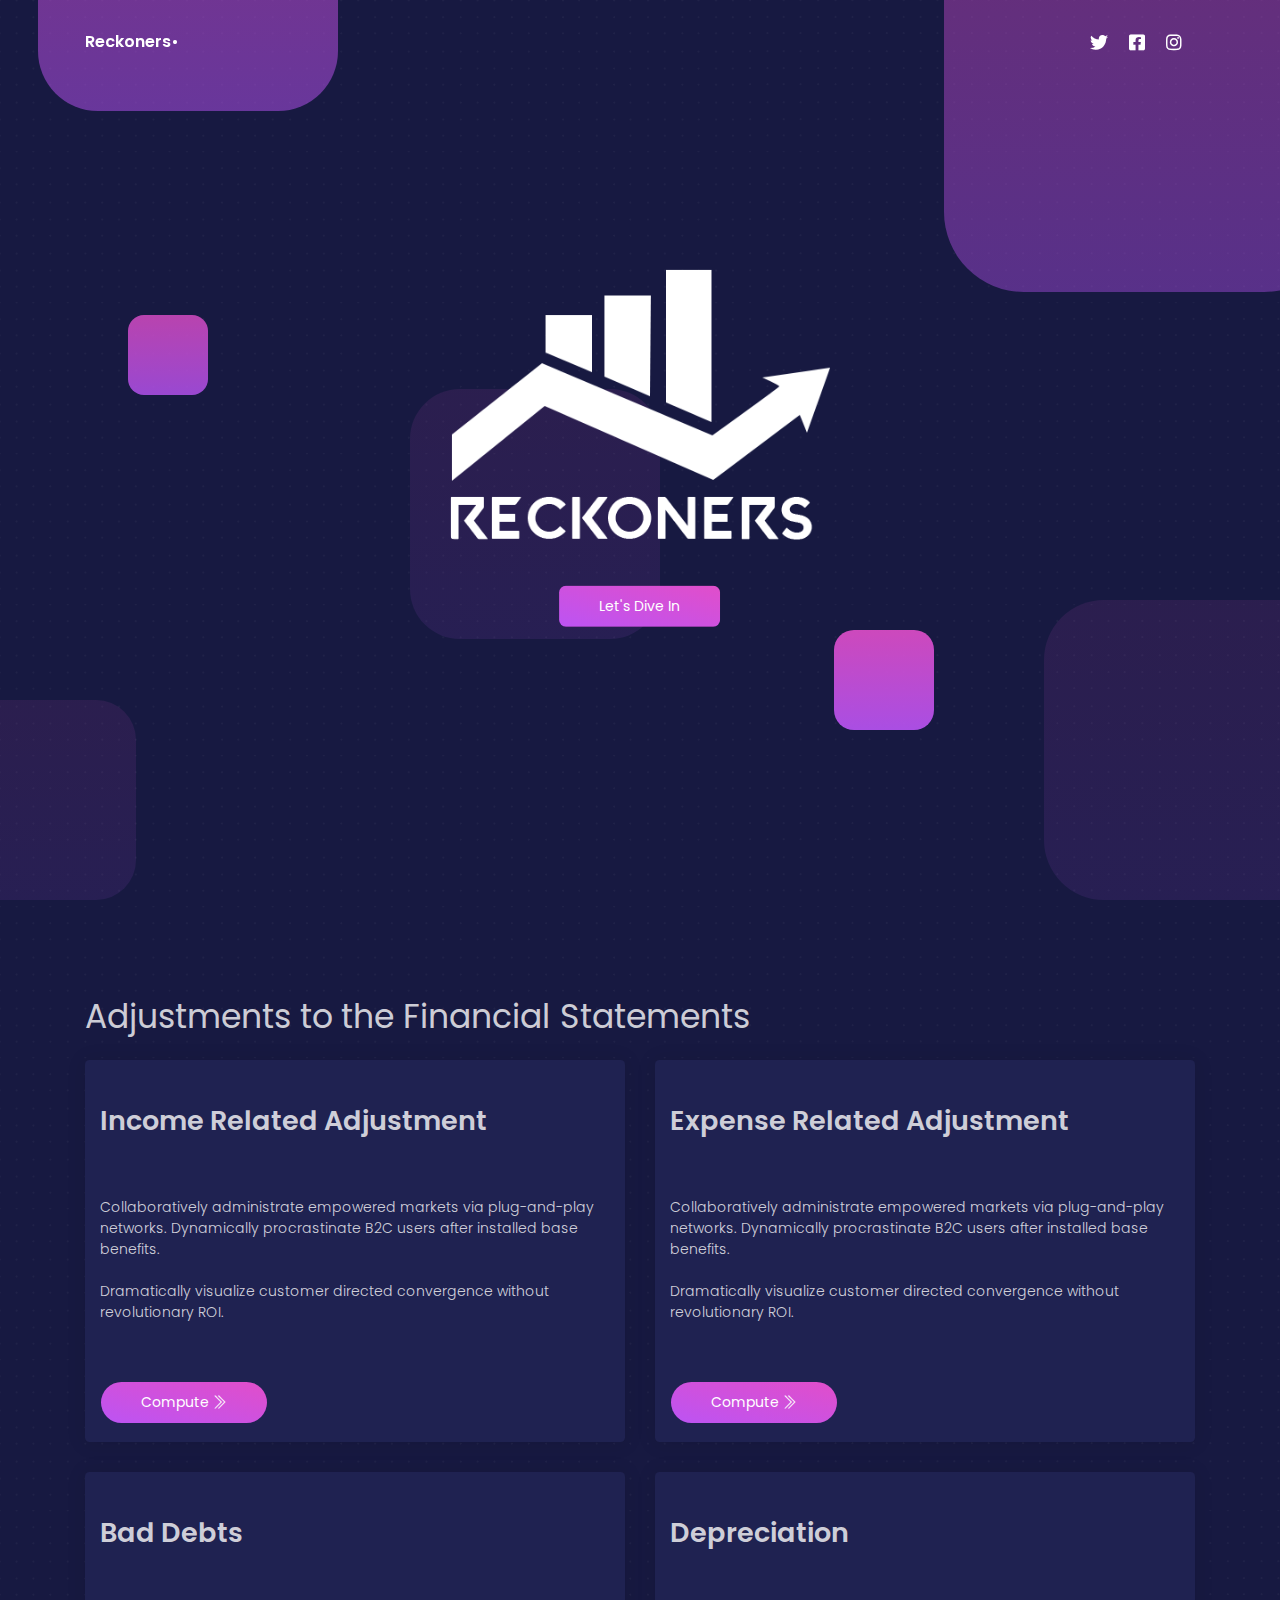
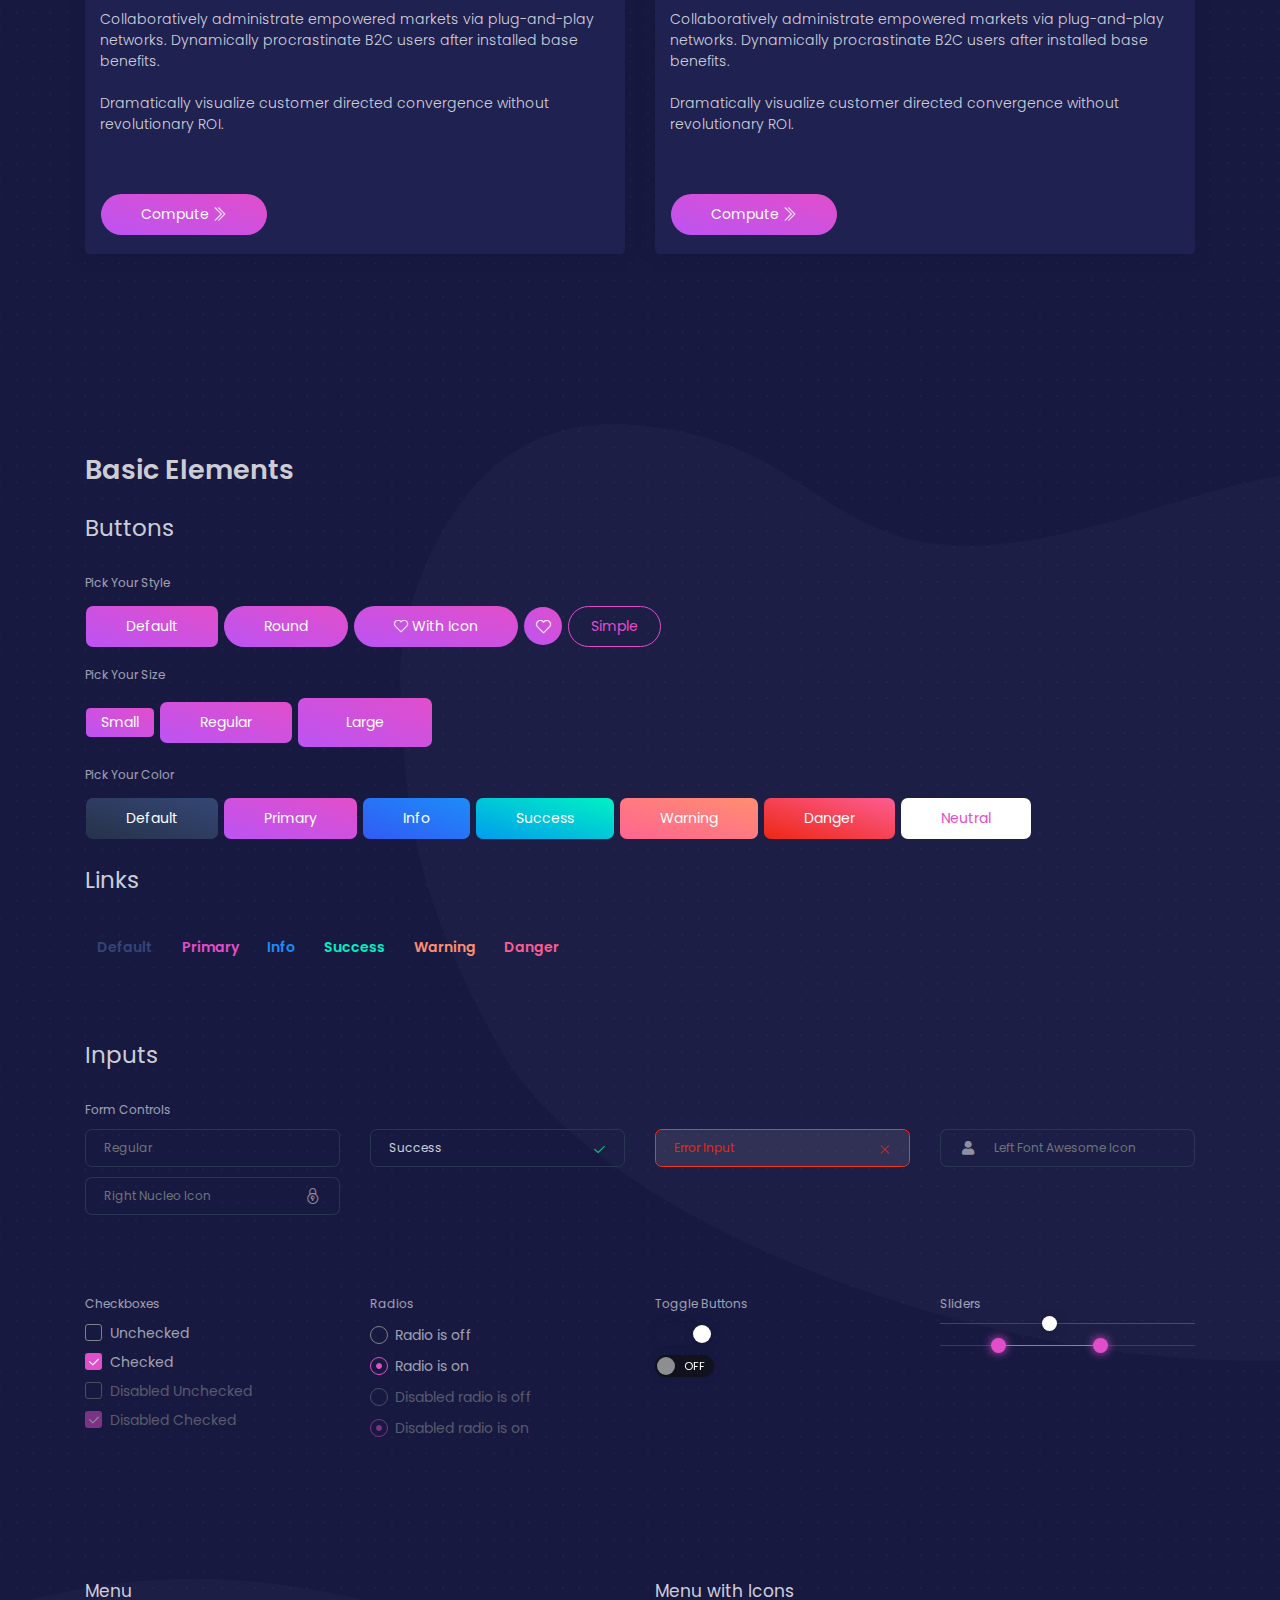
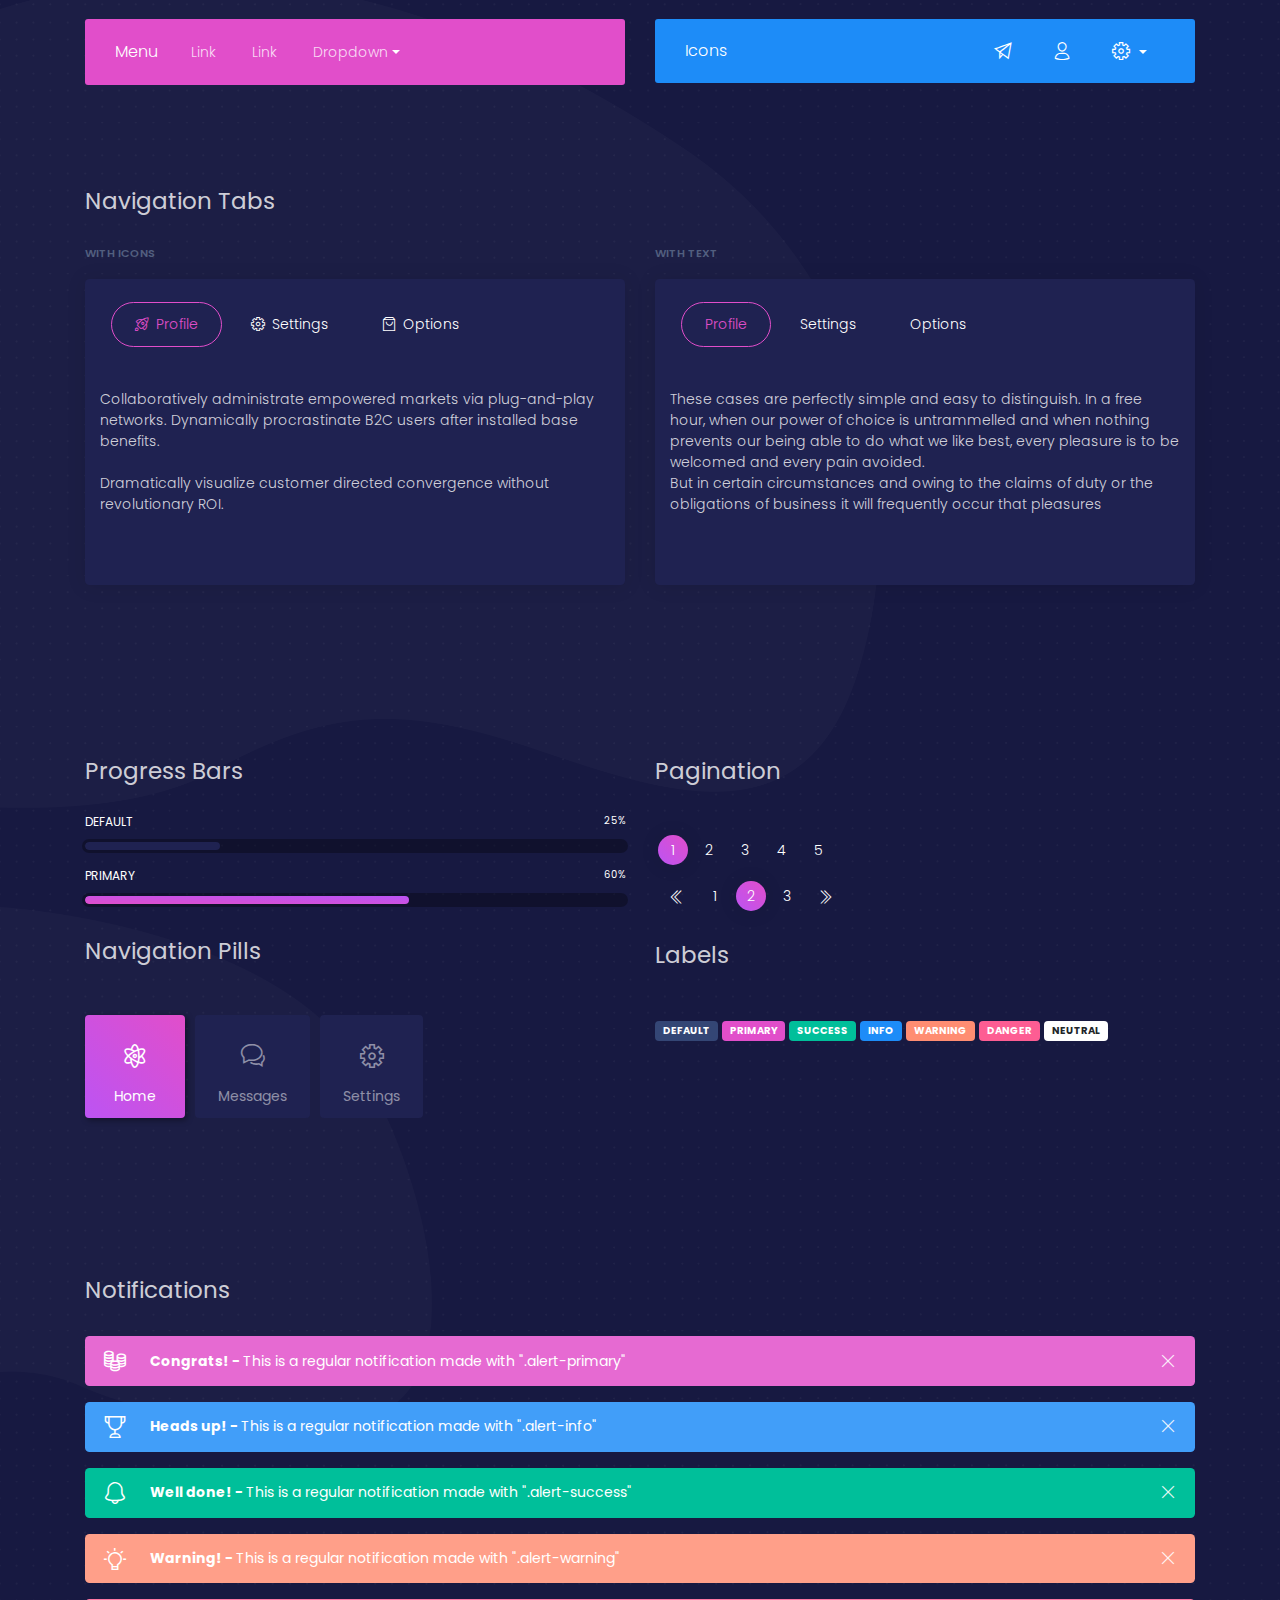
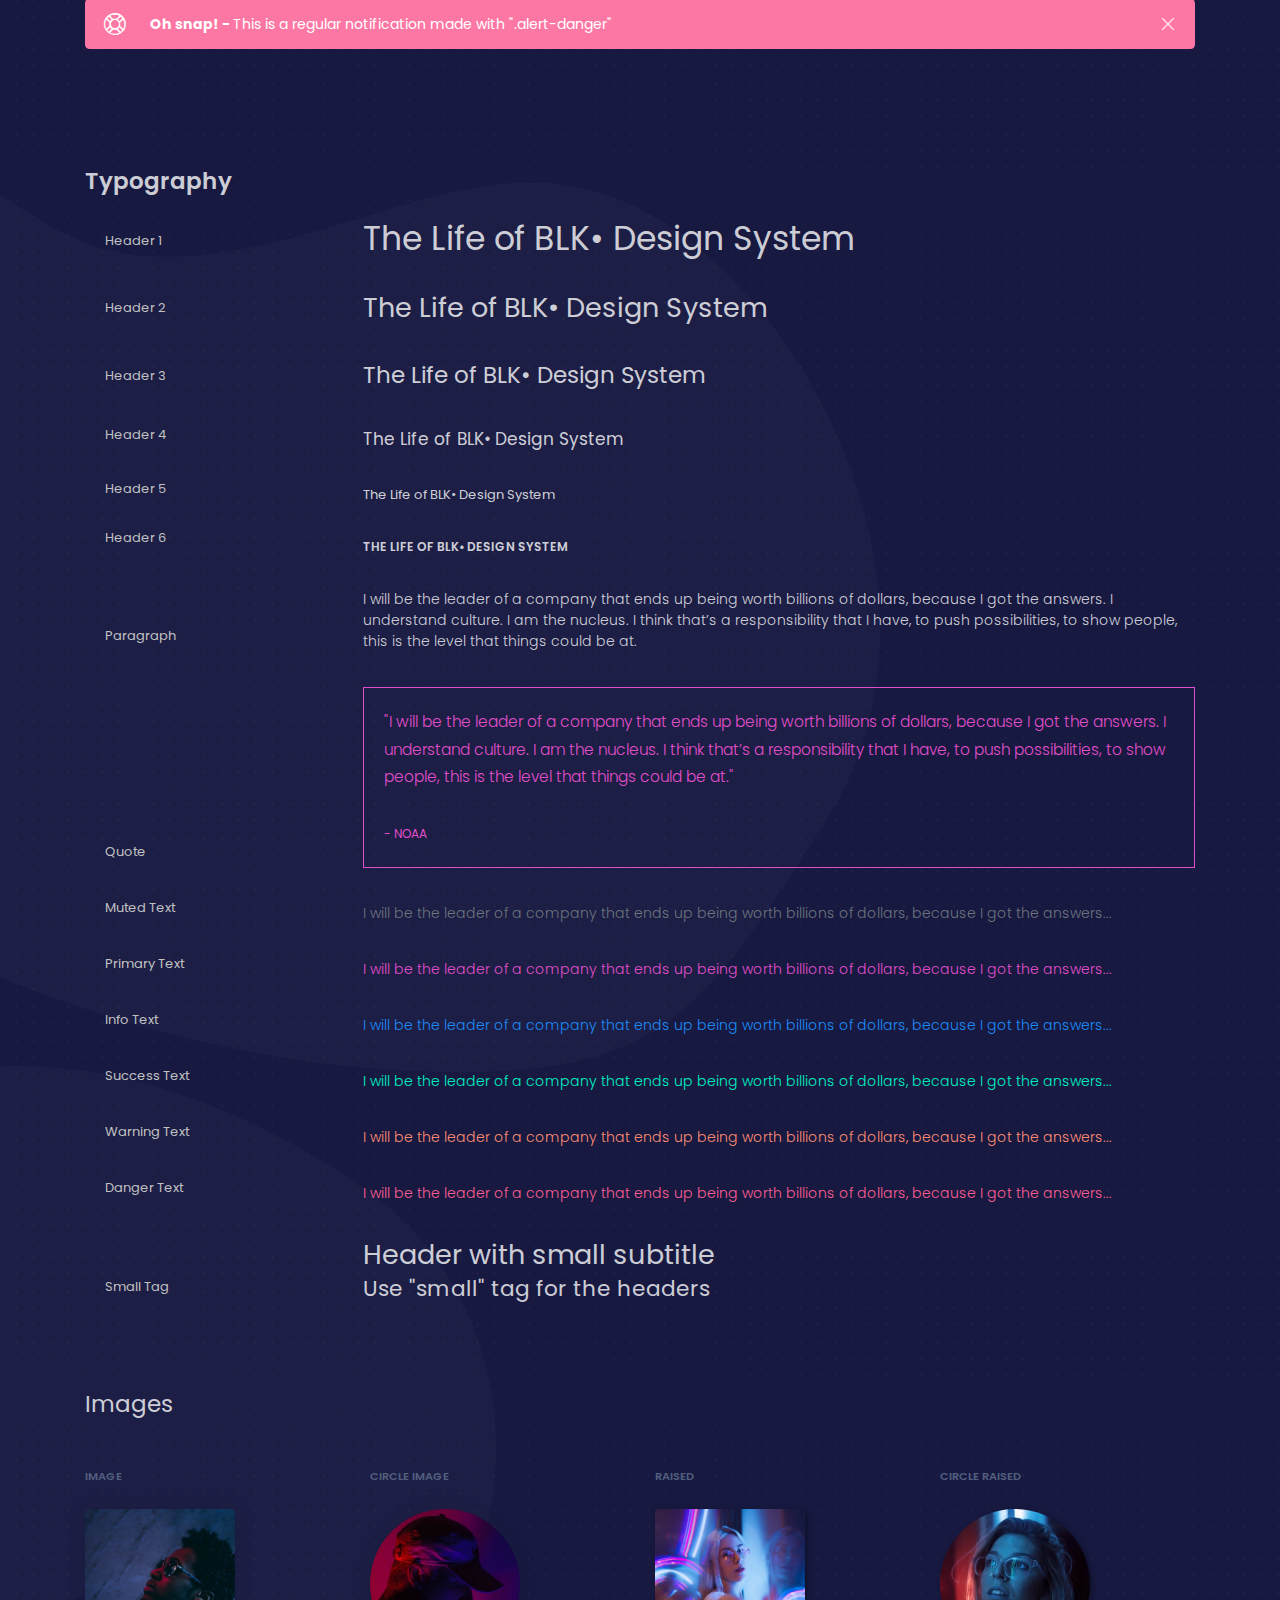
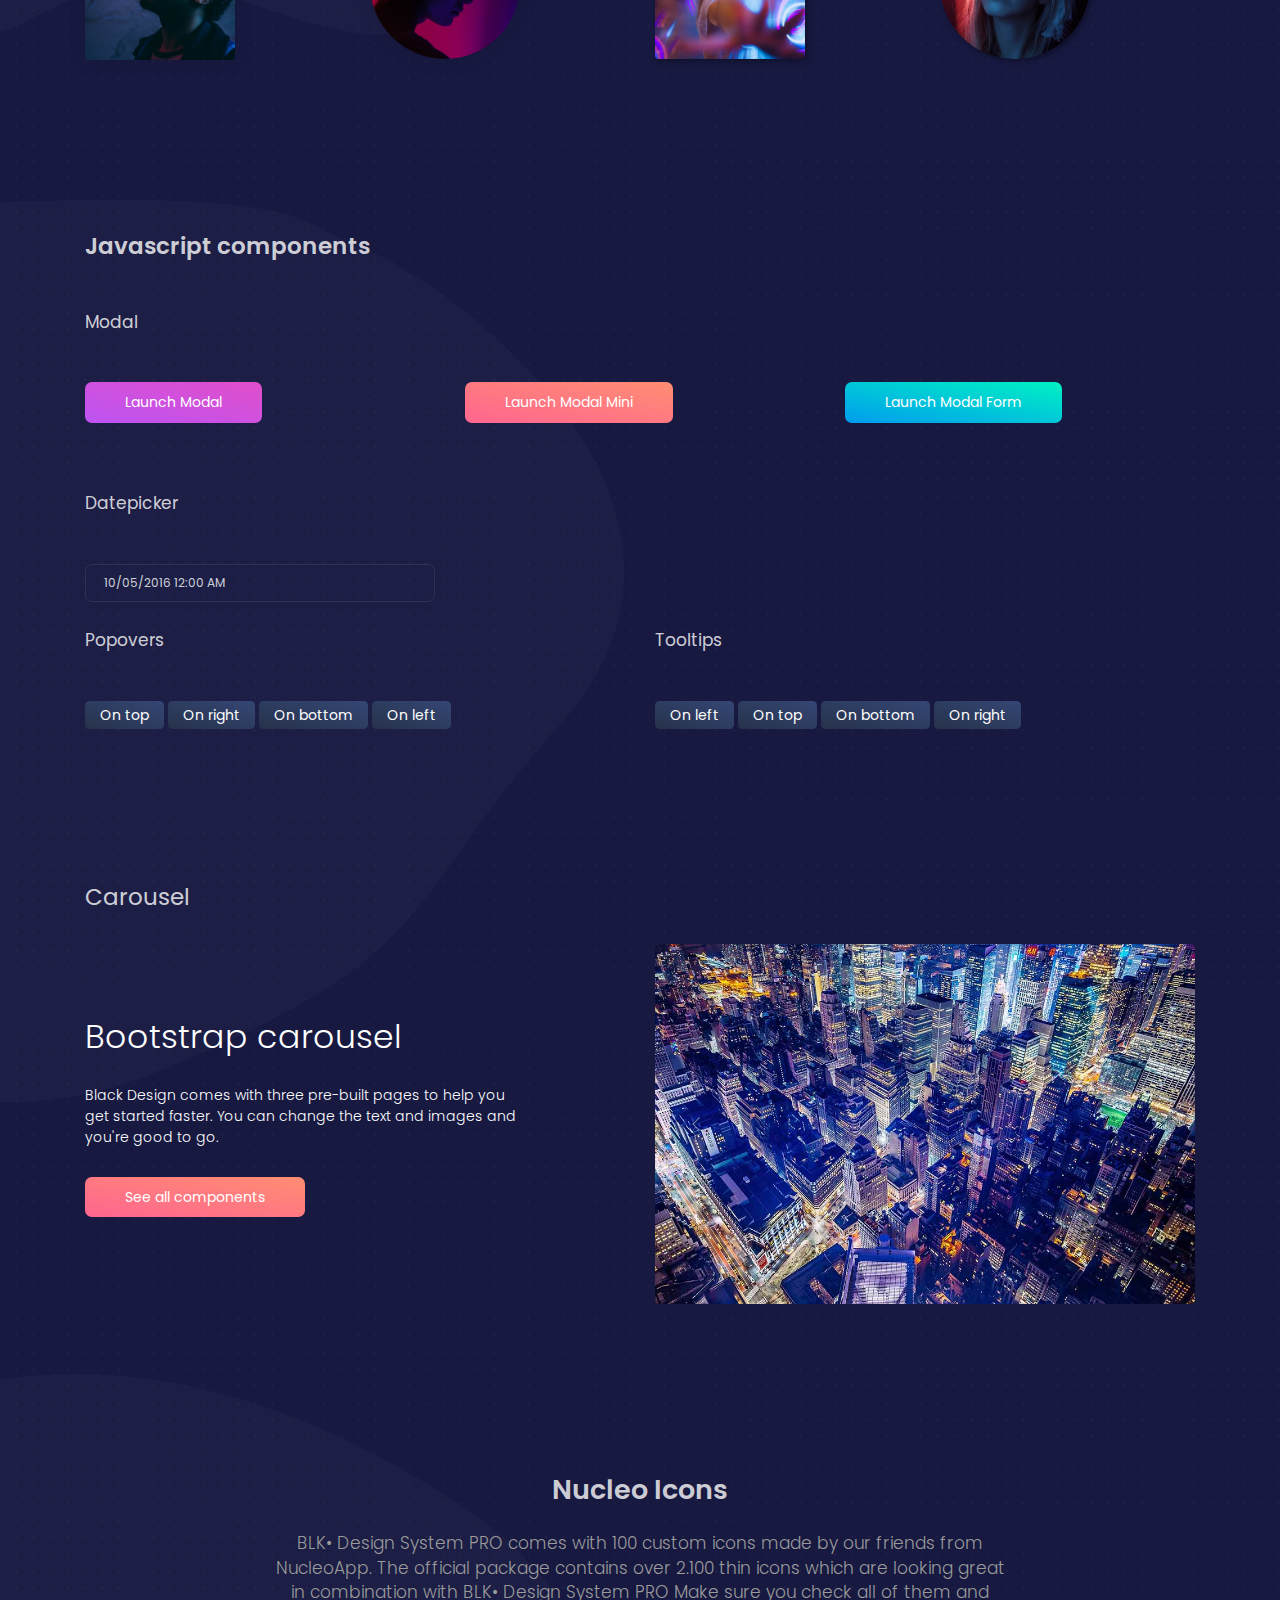
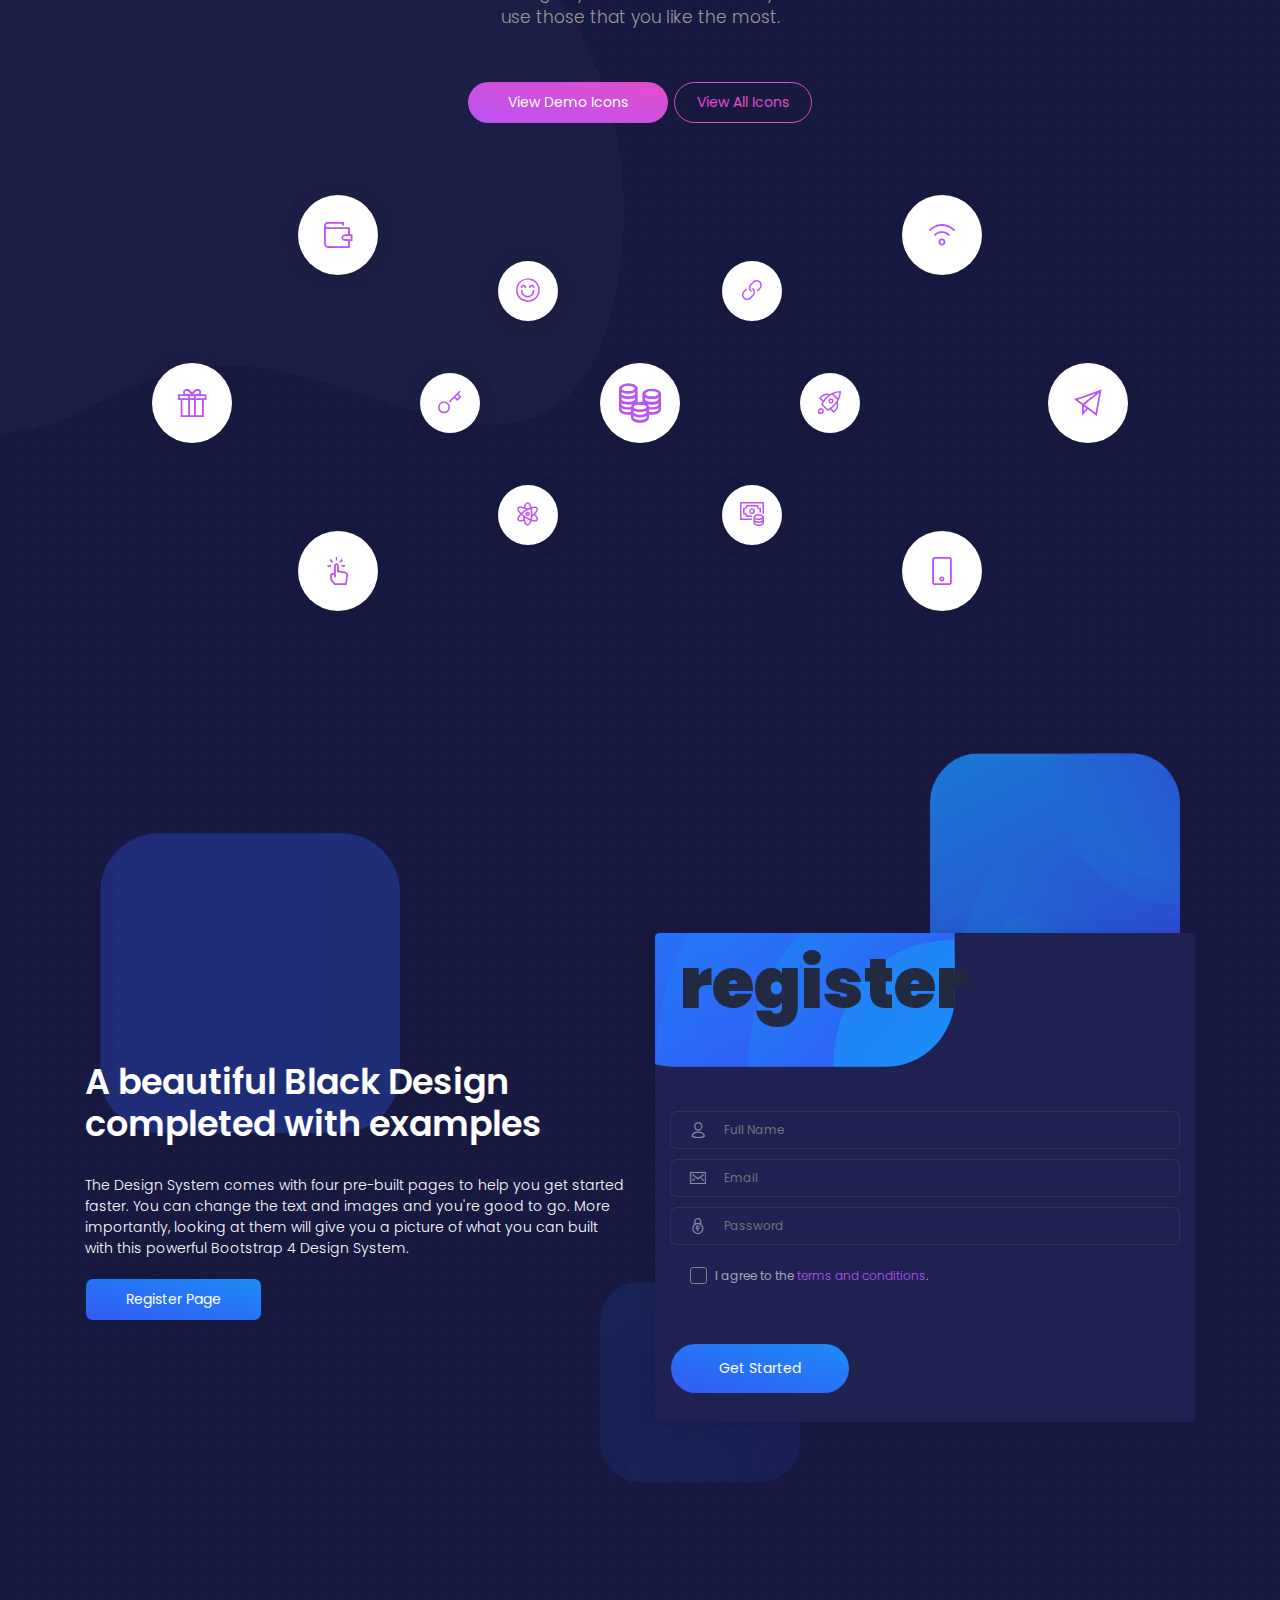
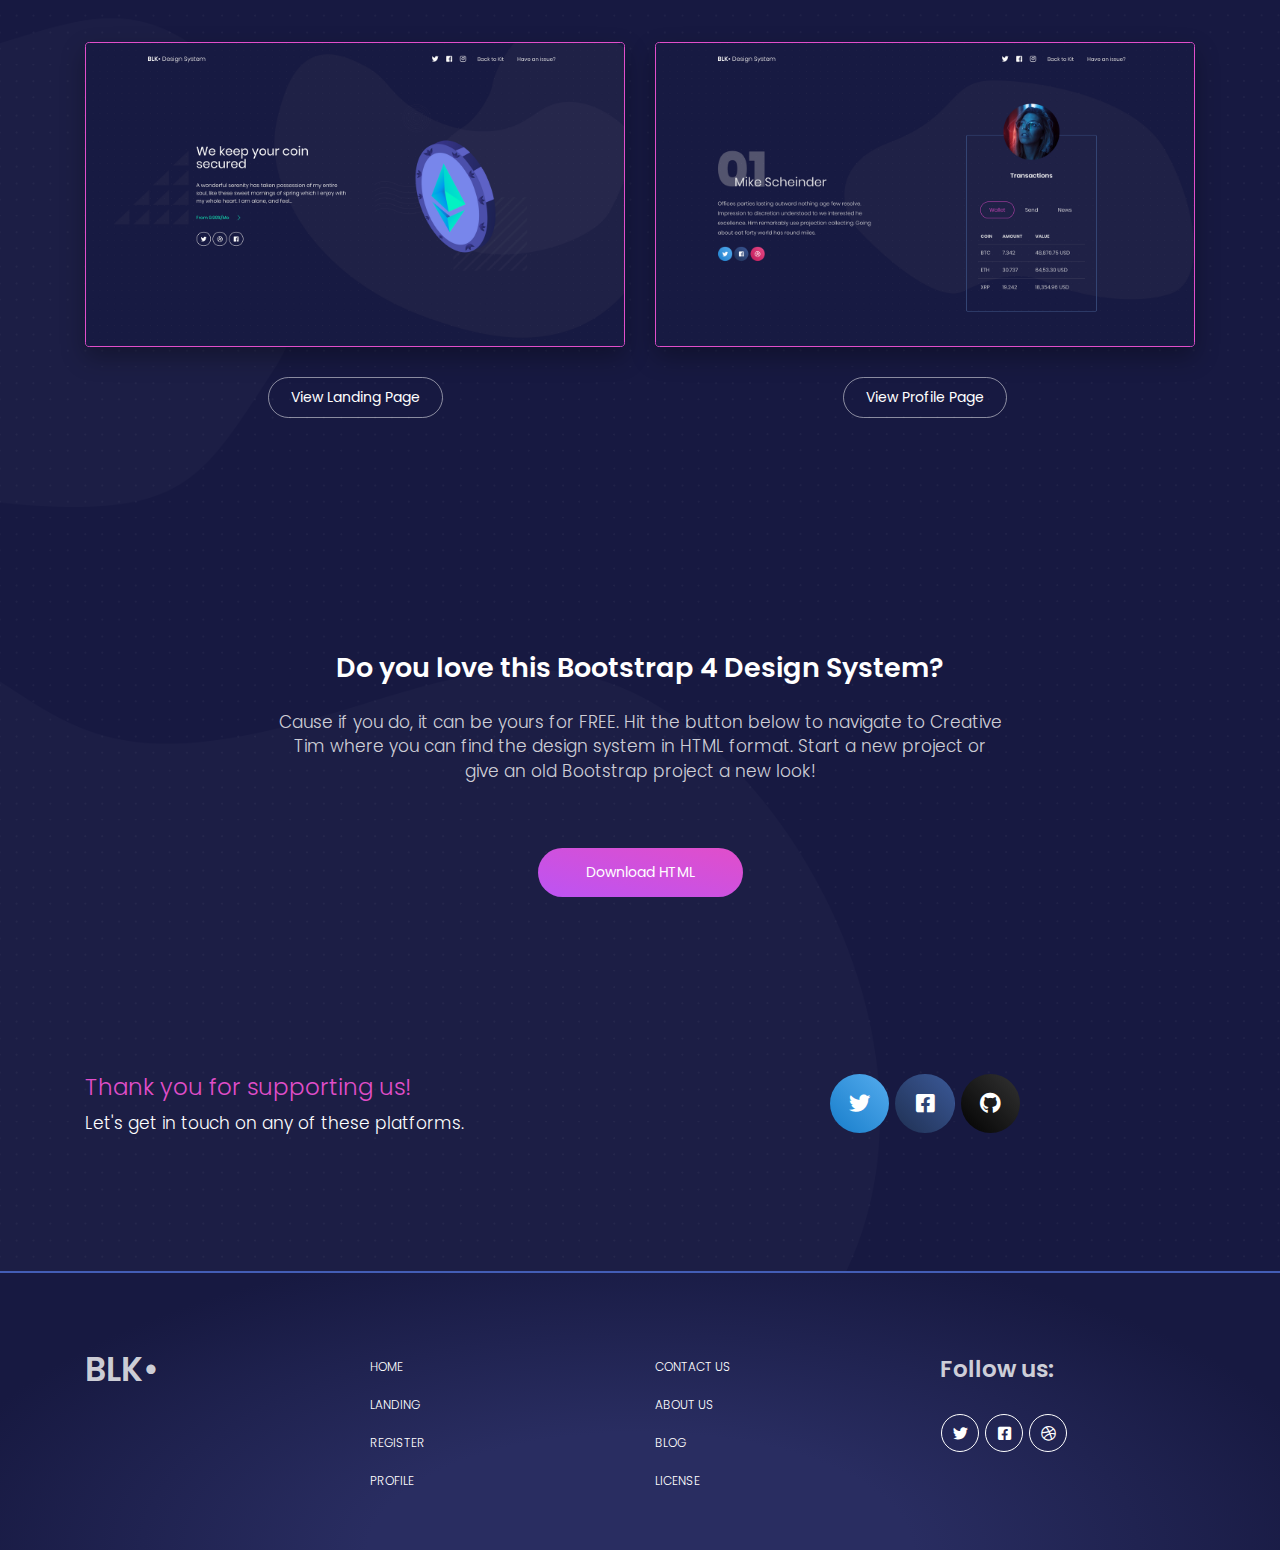
==== index.html @ 8f45a4d1 "Add files via upload" ====
<!--
=========================================================
* BLK Design System- v1.0.0
=========================================================

* Product Page: https://www.creative-tim.com/product/blk-design-system
* Copyright 2019 Creative Tim (https://www.creative-tim.com)
* Licensed under MIT

* Coded by Creative Tim

=========================================================

* The above copyright notice and this permission notice shall be included in all copies or substantial portions of the Software.
 -->

<!DOCTYPE html>
<html lang="en">

<head>
  <meta charset="utf-8" />
  <meta name="viewport" content="width=device-width, initial-scale=1, shrink-to-fit=no">
  <link rel="apple-touch-icon" sizes="76x76" href="./assets/img/apple-icon.png">
  <link rel="icon" type="image/png" href="./assets/img/favicon.png">
  <title>
    Blk• Design System by Creative Tim
  </title>
  <!--     Fonts and icons     -->
  <link href="https://fonts.googleapis.com/css?family=Poppins:200,300,400,600,700,800" rel="stylesheet" />
  <link href="https://use.fontawesome.com/releases/v5.0.6/css/all.css" rel="stylesheet">
  <!-- Nucleo Icons -->
  <link href="./assets/css/nucleo-icons.css" rel="stylesheet" />
  <!-- CSS Files -->
  <link href="./assets/css/blk-design-system.css?v=1.0.0" rel="stylesheet" />
  <!-- CSS Just for demo purpose, don't include it in your project -->
  <link href="./assets/demo/demo.css" rel="stylesheet" />
</head>

<body class="index-page">
  <!-- Navbar -->
  <nav class="navbar navbar-expand-lg fixed-top navbar-transparent " color-on-scroll="100">
    <div class="container">
      <div class="navbar-translate">
        <a class="navbar-brand" href="https://demos.creative-tim.com/blk-design-system/index.html" rel="tooltip" title="Designed and Coded by Creative Tim" data-placement="bottom" target="_blank">
          <span>Reckoners•</span>
        </a>
        <button class="navbar-toggler navbar-toggler" type="button" data-toggle="collapse" data-target="#navigation" aria-controls="navigation-index" aria-expanded="false" aria-label="Toggle navigation">
          <span class="navbar-toggler-bar bar1"></span>
          <span class="navbar-toggler-bar bar2"></span>
          <span class="navbar-toggler-bar bar3"></span>
        </button>
      </div>
      <div class="collapse navbar-collapse justify-content-end" id="navigation">
        <div class="navbar-collapse-header">
          <div class="row">
            <div class="col-6 collapse-brand">
              <a>
                BLK•
              </a>
            </div>
            <div class="col-6 collapse-close text-right">
              <button type="button" class="navbar-toggler" data-toggle="collapse" data-target="#navigation" aria-controls="navigation-index" aria-expanded="false" aria-label="Toggle navigation">
                <i class="tim-icons icon-simple-remove"></i>
              </button>
            </div>
          </div>
        </div>
        <ul class="navbar-nav">
          <li class="nav-item p-0">
            <a class="nav-link" rel="tooltip" title="Follow us on Twitter" data-placement="bottom" href="https://twitter.com/CreativeTim" target="_blank">
              <i class="fab fa-twitter"></i>
              <p class="d-lg-none d-xl-none">Twitter</p>
            </a>
          </li>
          <li class="nav-item p-0">
            <a class="nav-link" rel="tooltip" title="Like us on Facebook" data-placement="bottom" href="https://www.facebook.com/CreativeTim" target="_blank">
              <i class="fab fa-facebook-square"></i>
              <p class="d-lg-none d-xl-none">Facebook</p>
            </a>
          </li>
          <li class="nav-item p-0">
            <a class="nav-link" rel="tooltip" title="Follow us on Instagram" data-placement="bottom" href="https://www.instagram.com/CreativeTimOfficial" target="_blank">
              <i class="fab fa-instagram"></i>
              <p class="d-lg-none d-xl-none">Instagram</p>
            </a>
          </li>
        </ul>
      </div>
    </div>
  </nav>
  <!-- End Navbar -->
  <div class="wrapper">
    <div class="page-header header-filter">
      <div class="squares square1"></div>
      <div class="squares square2"></div>
      <div class="squares square3"></div>
      <div class="squares square4"></div>
      <div class="squares square5"></div>
      <div class="squares square6"></div>
      <div class="squares square7"></div>
      <div class="container">
        <div class="content-center brand">
          <img src="assets/reckorners.png" width="75%" >
          <br><br><br>
          <!-- <h1 class="h1-seo">Reckoners</h1> -->
          <!-- <h3>The best free,open source online accounting software</h3> -->         
            <button class="btn btn-primary">Let's Dive In</button>
        </div>
      </div>
    </div>
    <div class="main">
      <div class="section section-tabs">
        <div class="container">
          <div class="title">
            <h1 class="mb-3">Adjustments to the Financial Statements</h1>
          </div>
          <div class="row">
            <div class="col-md-10 ml-auto col-xl-6 mr-auto">
              <!-- Nav tabs -->

              <div class="card">
                <div class="card-header">
                  <h2 class="title">Income Related Adjustment</h2>
                </div>
                <div class="card-body">
                  <!-- Tab panes -->
                  <div class="tab-content tab-space">
                    <div class="tab-pane active" id="link1">
                      <p>Collaboratively administrate empowered markets via plug-and-play networks. Dynamically procrastinate B2C users after installed base benefits.
                        <br />
                        <br/> Dramatically visualize customer directed convergence without revolutionary ROI.</p>
                    </div>
                    <div class="tab-pane" id="link2">
                      <p>Completely synergize resource taxing relationships via premier niche markets. Professionally cultivate one-to-one customer service with robust ideas.
                        <br />
                        <br/>Dynamically innovate resource-leveling customer service for state of the art customer service.</p>
                    </div>
                    <div class="tab-pane" id="link3">
                      <p>Efficiently unleash cross-media information without cross-media value. Quickly maximize timely deliverables for real-time schemas.
                        <br />
                        <br/> Dramatically maintain clicks-and-mortar solutions without functional solutions.</p>
                    </div>
                  </div>
                  <a href="Income Related Adjustment form.html">
                  <button class="btn btn-primary btn-round" type="button">
                   Compute
                    <i class="tim-icons icon-double-right"></i> 
                  </button>
                </a>
                </div>
              </div>
            </div>
            <div class="col-md-10 ml-auto col-xl-6 mr-auto">
              <!-- Nav tabs -->
              <div class="card">
                <div class="card-header">
                  <h2 class="title">Expense Related Adjustment</h2>
                </div>
                <div class="card-body">
                  <!-- Tab panes -->
                  <div class="tab-content tab-space">
                    <div class="tab-pane active" id="link1">
                      <p>Collaboratively administrate empowered markets via plug-and-play networks. Dynamically procrastinate B2C users after installed base benefits.
                        <br />
                        <br/> Dramatically visualize customer directed convergence without revolutionary ROI.</p>
                    </div>
                    <div class="tab-pane" id="link2">
                      <p>Completely synergize resource taxing relationships via premier niche markets. Professionally cultivate one-to-one customer service with robust ideas.
                        <br />
                        <br/>Dynamically innovate resource-leveling customer service for state of the art customer service.</p>
                    </div>
                    <div class="tab-pane" id="link3">
                      <p>Efficiently unleash cross-media information without cross-media value. Quickly maximize timely deliverables for real-time schemas.
                        <br />
                        <br/> Dramatically maintain clicks-and-mortar solutions without functional solutions.</p>
                    </div>
                  </div>
                  <a href="Expense Related Adjustment form.html">
                  <button class="btn btn-primary btn-round" type="button">
                    Compute
                     <i class="tim-icons icon-double-right"></i> 
                   </button>
                  </a>
                </div>
              </div>
            </div>
            <div class="col-md-10 ml-auto col-xl-6 mr-auto">
              <!-- Nav tabs -->
              <div class="card">
                <div class="card-header">
                  <h2 class="title">Bad Debts</h2>
                </div>
                <div class="card-body">
                  <!-- Tab panes -->
                  <div class="tab-content tab-space">
                    <div class="tab-pane active" id="link1">
                      <p>Collaboratively administrate empowered markets via plug-and-play networks. Dynamically procrastinate B2C users after installed base benefits.
                        <br />
                        <br/> Dramatically visualize customer directed convergence without revolutionary ROI.</p>
                    </div>
                    <div class="tab-pane" id="link2">
                      <p>Completely synergize resource taxing relationships via premier niche markets. Professionally cultivate one-to-one customer service with robust ideas.
                        <br />
                        <br/>Dynamically innovate resource-leveling customer service for state of the art customer service.</p>
                    </div>
                    <div class="tab-pane" id="link3">
                      <p>Efficiently unleash cross-media information without cross-media value. Quickly maximize timely deliverables for real-time schemas.
                        <br />
                        <br/> Dramatically maintain clicks-and-mortar solutions without functional solutions.</p>
                    </div>
                  </div>
                  <a href="Bad Debts form.html">
                  <button class="btn btn-primary btn-round" type="button">
                    Compute
                     <i class="tim-icons icon-double-right"></i> 
                   </button>
                  </a>
                </div>
              </div>
            </div>
            <div class="col-md-10 ml-auto col-xl-6 mr-auto">
              <!-- Nav tabs -->
              <div class="card">
                <div class="card-header">
                  <h2 class="title">Depreciation</h2>
                </div>
                <div class="card-body">
                  <!-- Tab panes -->
                  <div class="tab-content tab-space">
                    <div class="tab-pane active" id="link1">
                      <p>Collaboratively administrate empowered markets via plug-and-play networks. Dynamically procrastinate B2C users after installed base benefits.
                        <br />
                        <br/> Dramatically visualize customer directed convergence without revolutionary ROI.</p>
                    </div>
                    <div class="tab-pane" id="link2">
                      <p>Completely synergize resource taxing relationships via premier niche markets. Professionally cultivate one-to-one customer service with robust ideas.
                        <br />
                        <br/>Dynamically innovate resource-leveling customer service for state of the art customer service.</p>
                    </div>
                    <div class="tab-pane" id="link3">
                      <p>Efficiently unleash cross-media information without cross-media value. Quickly maximize timely deliverables for real-time schemas.
                        <br />
                        <br/> Dramatically maintain clicks-and-mortar solutions without functional solutions.</p>
                    </div>
                  </div>
                  <a href="Depreciation form.html">
                  <button class="btn btn-primary btn-round" type="button">
                    Compute
                     <i class="tim-icons icon-double-right"></i> 
                   </button>
                  </a>
                </div>
              </div>
            </div>
          </div>
        </div>
      </div>












      <div class="section section-basic" id="basic-elements">
        <img src="assets/img/path1.png" class="path">
        <div class="container">
          <h2 class="title">Basic Elements</h2>
          <h3>Buttons</h3>
          <p class="category">Pick your style</p>
          <div class="row">
            <div class="col-md-10">
              <button class="btn btn-primary" type="button">Default</button>
              <button class="btn btn-primary btn-round" type="button">Round</button>
              <button class="btn btn-primary btn-round" type="button">
                <i class="tim-icons icon-heart-2"></i> With Icon
              </button>
              <button class="btn btn-primary btn-icon btn-round" type="button">
                <i class="tim-icons icon-heart-2"></i>
              </button>
              <button class="btn btn-primary btn-simple btn-round" type="button">Simple</button>
            </div>
          </div>
          <p class="category">Pick your size</p>
          <div class="row">
            <div class="col-md-10">
              <button class="btn btn-primary btn-sm">Small</button>
              <button class="btn btn-primary">Regular</button>
              <button class="btn btn-primary btn-lg">Large</button>
            </div>
          </div>
          <p class="category">Pick your color</p>
          <div class="row">
            <div class="col-md-12">
              <button class="btn">Default</button>
              <button class="btn btn-primary">Primary</button>
              <button class="btn btn-info">Info</button>
              <button class="btn btn-success">Success</button>
              <button class="btn btn-warning">Warning</button>
              <button class="btn btn-danger">Danger</button>
              <button class="btn btn-neutral">Neutral</button>
            </div>
          </div>
          <br/>
          <h3>Links</h3>
          <div class="row">
            <div class="col-md-8">
              <button class="btn btn-link">Default</button>
              <button class="btn btn-link btn-primary ">Primary</button>
              <button class="btn btn-link btn-info">Info</button>
              <button class="btn btn-link btn-success">Success</button>
              <button class="btn btn-link btn-warning">Warning</button>
              <button class="btn btn-link btn-danger">Danger</button>
            </div>
          </div>
          <div class="space-70"></div>
          <div id="inputs">
            <h3>Inputs</h3>
            <p class="category">Form Controls</p>
            <div class="row">
              <div class="col-sm-6 col-lg-3">
                <div class="form-group">
                  <input type="text" value="" placeholder="Regular" class="form-control" />
                </div>
              </div>
              <div class="col-sm-6 col-lg-3">
                <div class="form-group has-success">
                  <input type="text" value="Success" class="form-control form-control-success" />
                </div>
              </div>
              <div class="col-sm-6 col-lg-3">
                <div class="form-group has-danger">
                  <input type="email" value="Error Input" class="form-control form-control-danger" />
                </div>
              </div>
              <div class="col-sm-6 col-lg-3">
                <div class="input-group">
                  <div class="input-group-prepend">
                    <span class="input-group-text"><i class="fa fa-user"></i></span>
                  </div>
                  <input type="text" class="form-control" placeholder="Left Font Awesome Icon">
                </div>
              </div>
              <div class="col-sm-6 col-lg-3">
                <div class="input-group">
                  <input type="text" class="form-control" placeholder="Right Nucleo Icon">
                  <div class="input-group-append">
                    <span class="input-group-text"><i class="tim-icons icon-lock-circle"></i></span>
                  </div>
                </div>
              </div>
            </div>
          </div>
          <div class="space-70"></div>
          <div class="row" id="checkRadios">
            <div class="col-sm-6 col-lg-3">
              <p class="category">Checkboxes</p>
              <div class="form-check">
                <label class="form-check-label">
                  <input class="form-check-input" type="checkbox">
                  <span class="form-check-sign"></span>
                  Unchecked
                </label>
              </div>
              <div class="form-check">
                <label class="form-check-label">
                  <input class="form-check-input" type="checkbox" checked>
                  <span class="form-check-sign"></span>
                  Checked
                </label>
              </div>
              <div class="form-check disabled">
                <label class="form-check-label">
                  <input class="form-check-input" type="checkbox" disabled>
                  <span class="form-check-sign"></span>
                  Disabled Unchecked
                </label>
              </div>
              <div class="form-check disabled">
                <label class="form-check-label">
                  <input class="form-check-input" type="checkbox" checked disabled>
                  <span class="form-check-sign"></span>
                  Disabled Checked
                </label>
              </div>
            </div>
            <div class="col-sm-6 col-lg-3">
              <p class="category">Radios</p>
              <div class="form-check form-check-radio">
                <label class="form-check-label">
                  <input class="form-check-input" type="radio" name="exampleRadios" id="exampleRadios1" value="option1">
                  <span class="form-check-sign"></span>
                  Radio is off
                </label>
              </div>
              <div class="form-check form-check-radio">
                <label class="form-check-label">
                  <input class="form-check-input" type="radio" name="exampleRadios" id="exampleRadios1" value="option2" checked>
                  <span class="form-check-sign"></span>
                  Radio is on
                </label>
              </div>
              <div class="form-check form-check-radio disabled">
                <label class="form-check-label">
                  <input class="form-check-input" type="radio" name="exampleRadios1" id="exampleRadios2" value="option3" disabled>
                  <span class="form-check-sign"></span>
                  Disabled radio is off
                </label>
              </div>
              <div class="form-check form-check-radio disabled">
                <label class="form-check-label">
                  <input class="form-check-input" type="radio" name="exampleRadios1" id="exampleRadios2" value="option4" disabled checked>
                  <span class="form-check-sign"></span>
                  Disabled radio is on
                </label>
              </div>
            </div>
            <div class="col-sm-6 col-lg-3">
              <p class="category">Toggle Buttons</p>
              <input type="checkbox" name="checkbox" class="bootstrap-switch" checked/>
              <br>
              <input type="checkbox" name="checkbox" class="bootstrap-switch" data-on-label="ON" data-off-label="OFF" />
            </div>
            <div class="col-sm-6 col-lg-3">
              <p class="category">Sliders</p>
              <div id="sliderRegular" class="slider"></div>
              <br>
              <div id="sliderDouble" class="slider slider-primary"></div>
            </div>
          </div>
        </div>
      </div>
      <div class="section section-navbars">
        <img src="assets/img/path3.png" class="path">
        <div class="container" id="menu-dropdown">
          <div class="row">
            <div class="col-md-6">
              <h4>Menu</h4>
              <nav class="navbar navbar-expand-lg bg-primary">
                <div class="container">
                  <a class="navbar-brand" href="#">Menu</a>
                  <button class="navbar-toggler" type="button" data-toggle="collapse" data-target="#example-navbar" aria-controls="navbarSupportedContent" aria-expanded="false" aria-label="Toggle navigation">
                    <span class="navbar-toggler-bar bar1"></span>
                    <span class="navbar-toggler-bar bar2"></span>
                    <span class="navbar-toggler-bar bar3"></span>
                  </button>
                  <div class="collapse navbar-collapse" id="example-navbar">
                    <ul class="navbar-nav">
                      <li class="nav-item active">
                        <a class="nav-link" href="#">
                          <p>Link</p>
                        </a>
                      </li>
                      <li class="nav-item">
                        <a class="nav-link" href="#">
                          <p>Link</p>
                        </a>
                      </li>
                      <li class="nav-item dropdown">
                        <a class="nav-link dropdown-toggle" href="http://example.com" id="navbarDropdownMenuLink" data-toggle="dropdown" aria-haspopup="true" aria-expanded="false">
                          <p>
                            Dropdown
                          </p>
                        </a>
                        <div class="dropdown-menu" aria-labelledby="navbarDropdownMenuLink">
                          <a class="dropdown-item" href="#">Action</a>
                          <a class="dropdown-item" href="#">Another action</a>
                          <a class="dropdown-item" href="#">Something else here</a>
                        </div>
                      </li>
                    </ul>
                  </div>
                </div>
              </nav>
            </div>
            <div class="col-md-6">
              <h4>Menu with Icons</h4>
              <nav class="navbar navbar-expand-lg bg-info">
                <div class="container">
                  <a class="navbar-brand" href="#">Icons</a>
                  <button class="navbar-toggler" type="button" data-toggle="collapse" data-target="#example-navbar-icons" aria-controls="navbarSupportedContent" aria-expanded="false" aria-label="Toggle navigation">
                    <span class="navbar-toggler-bar bar1"></span>
                    <span class="navbar-toggler-bar bar2"></span>
                    <span class="navbar-toggler-bar bar3"></span>
                  </button>
                  <div class="collapse navbar-collapse" id="example-navbar-icons">
                    <ul class="navbar-nav ml-auto">
                      <li class="nav-item">
                        <a class="nav-link" href="#pablo"><i class="tim-icons icon-send" aria-hidden="true"></i></a>
                      </li>
                      <li class="nav-item">
                        <a class="nav-link" href="#pablo"><i class="tim-icons icon-single-02" aria-hidden="true"></i></a>
                      </li>
                      <li class="nav-item dropdown">
                        <a href="#" class="nav-link dropdown-toggle" id="navbarDropdownMenuLink" data-toggle="dropdown">
                          <i class="tim-icons icon-settings-gear-63" aria-hidden="true"></i>
                        </a>
                        <div class="dropdown-menu dropdown-menu-right" aria-labelledby="navbarDropdownMenuLink">
                          <a class="dropdown-header">Dropdown header</a>
                          <a class="dropdown-item" href="#">Action</a>
                          <a class="dropdown-item" href="#">Another action</a>
                          <a class="dropdown-item" href="#">Something else here</a>
                          <div class="divider"></div>
                          <a class="dropdown-item" href="#">Separated link</a>
                          <div class="divider"></div>
                          <a class="dropdown-item" href="#">One more separated link</a>
                        </div>
                      </li>
                    </ul>
                  </div>
                </div>
              </nav>
            </div>
          </div>
        </div>
      <div class="section section-tabs">
        <div class="container">
          <div class="title">
            <h3 class="mb-3">Navigation Tabs</h3>
          </div>
          <div class="row">
            <div class="col-md-10 ml-auto col-xl-6 mr-auto">
              <div class="mb-3">
                <small class="text-uppercase font-weight-bold">With icons</small>
              </div>
              <!-- Nav tabs -->
              <div class="card">
                <div class="card-header">
                  <ul class="nav nav-tabs nav-tabs-primary" role="tablist">
                    <li class="nav-item">
                      <a class="nav-link active" data-toggle="tab" href="#link1" role="tablist">
                        <i class="tim-icons icon-spaceship"></i> Profile
                      </a>
                    </li>
                    <li class="nav-item">
                      <a class="nav-link" data-toggle="tab" href="#link2" role="tablist">
                        <i class="tim-icons icon-settings-gear-63"></i> Settings
                      </a>
                    </li>
                    <li class="nav-item">
                      <a class="nav-link" data-toggle="tab" href="#link3" role="tablist">
                        <i class="tim-icons icon-bag-16"></i> Options
                      </a>
                    </li>
                  </ul>
                </div>
                <div class="card-body">
                  <!-- Tab panes -->
                  <div class="tab-content tab-space">
                    <div class="tab-pane active" id="link1">
                      <p>Collaboratively administrate empowered markets via plug-and-play networks. Dynamically procrastinate B2C users after installed base benefits.
                        <br />
                        <br/> Dramatically visualize customer directed convergence without revolutionary ROI.</p>
                    </div>
                    <div class="tab-pane" id="link2">
                      <p>Completely synergize resource taxing relationships via premier niche markets. Professionally cultivate one-to-one customer service with robust ideas.
                        <br />
                        <br/>Dynamically innovate resource-leveling customer service for state of the art customer service.</p>
                    </div>
                    <div class="tab-pane" id="link3">
                      <p>Efficiently unleash cross-media information without cross-media value. Quickly maximize timely deliverables for real-time schemas.
                        <br />
                        <br/> Dramatically maintain clicks-and-mortar solutions without functional solutions.</p>
                    </div>
                  </div>
                </div>
              </div>
            </div>
            <div class="col-md-10 ml-auto col-xl-6 mr-auto">
              <div class="mb-3">
                <small class="text-uppercase font-weight-bold">With text</small>
              </div>
              <!-- Tabs with Background on Card -->
              <div class="card">
                <div class="card-header">
                  <ul class="nav nav-tabs nav-tabs-primary" role="tablist">
                    <li class="nav-item">
                      <a class="nav-link active" data-toggle="tab" href="#link4" role="tablist">
                        Profile
                      </a>
                    </li>
                    <li class="nav-item">
                      <a class="nav-link" data-toggle="tab" href="#link5" role="tablist">
                        Settings
                      </a>
                    </li>
                    <li class="nav-item">
                      <a class="nav-link" data-toggle="tab" href="#link6" role="tablist">
                        Options
                      </a>
                    </li>
                  </ul>
                </div>
                <div class="card-body">
                  <!-- Tab panes -->
                  <div class="tab-content tab-space">
                    <div class="tab-pane active" id="link4">
                      <p> These cases are perfectly simple and easy to distinguish. In a free hour, when our power of choice is untrammelled and when nothing prevents our being able to do what we like best, every pleasure is to be welcomed and every pain avoided.
                        <br/>But in certain circumstances and owing to the claims of duty or the obligations of business it will frequently occur that pleasures</p>
                    </div>
                    <div class="tab-pane" id="link5">
                      <p> I will be the leader of a company that ends up being worth billions of dollars, because I got the answers. I understand culture. I am the nucleus. I think that’s a responsibility that I have, to push possibilities, to show people, this is the level that things could be at. I think that’s a responsibility that I have, to push possibilities, to show people, this is the level that things could be at. </p>
                    </div>
                    <div class="tab-pane" id="link6">
                      <p>I think that’s a responsibility that I have, to push possibilities, to show people, this is the level that things could be at. So when you get something that has the name Kanye West on it, it’s supposed to be pushing the furthest possibilities. I will be the leader of a company that ends up being worth billions of dollars, because I got the answers. I understand culture. I am the nucleus.</p>
                    </div>
                  </div>
                </div>
              </div>
              <!-- End Tabs on plain Card -->
            </div>
          </div>
        </div>
      </div>
      <!-- End Section Tabs -->
      <div class="section section-pagination">
        <img src="assets/img/path4.png" class="path">
        <img src="assets/img/path5.png" class="path path1">
        <div class="container">
          <div class="row">
            <div class="col-md-6">
              <h3 class="mb-4">Progress Bars</h3>
              <div class="progress-container">
                <span class="progress-badge">Default</span>
                <div class="progress">
                  <div class="progress-bar" role="progressbar" aria-valuenow="60" aria-valuemin="0" aria-valuemax="100" style="width: 25%;">
                    <span class="progress-value">25%</span>
                  </div>
                </div>
              </div>
              <div class="progress-container progress-primary">
                <span class="progress-badge">Primary</span>
                <div class="progress">
                  <div class="progress-bar progress-bar-warning" role="progressbar" aria-valuenow="60" aria-valuemin="0" aria-valuemax="100" style="width: 60%;">
                    <span class="progress-value">60%</span>
                  </div>
                </div>
              </div>
              <br>
              <h3 class="mb-5">Navigation Pills</h3>
              <ul class="nav nav-pills nav-pills-primary nav-pills-icons">
                <li class="nav-item">
                  <a class="nav-link active show" data-toggle="tab" href="#link7">
                    <i class="tim-icons icon-atom"></i> Home
                  </a>
                </li>
                <li class="nav-item">
                  <a class="nav-link" data-toggle="tab" href="#link8">
                    <i class="tim-icons icon-chat-33"></i> Messages
                  </a>
                </li>
                <li class="nav-item">
                  <a class="nav-link" data-toggle="tab" href="#link9">
                    <i class="tim-icons icon-settings-gear-63"></i> Settings
                  </a>
                </li>
              </ul>
            </div>
            <div class="col-md-6">
              <h3 class="mb-5">Pagination</h3>
              <ul class="pagination pagination-primary">
                <li class="page-item active">
                  <a class="page-link" href="#">1</a>
                </li>
                <li class="page-item">
                  <a class="page-link" href="#link">2</a>
                </li>
                <li class="page-item">
                  <a class="page-link" href="#link">3</a>
                </li>
                <li class="page-item">
                  <a class="page-link" href="#link">4</a>
                </li>
                <li class="page-item">
                  <a class="page-link" href="#link">5</a>
                </li>
              </ul>
              <ul class="pagination">
                <li class="page-item">
                  <a class="page-link" href="#link" aria-label="Previous">
                    <span aria-hidden="true"><i class="tim-icons icon-double-left" aria-hidden="true"></i></span>
                  </a>
                </li>
                <li class="page-item">
                  <a class="page-link" href="#link">1</a>
                </li>
                <li class="page-item active">
                  <a class="page-link" href="#link">2</a>
                </li>
                <li class="page-item">
                  <a class="page-link" href="#link">3</a>
                </li>
                <li class="page-item">
                  <a class="page-link" href="#link" aria-label="Next">
                    <span aria-hidden="true"><i class="tim-icons icon-double-right" aria-hidden="true"></i></span>
                  </a>
                </li>
              </ul>
              <br>
              <h3 class="mb-5">Labels</h3>
              <span class="badge badge-default">Default</span>
              <span class="badge badge-primary">Primary</span>
              <span class="badge badge-success">Success</span>
              <span class="badge badge-info">Info</span>
              <span class="badge badge-warning">Warning</span>
              <span class="badge badge-danger">Danger</span>
              <span class="badge badge-neutral">Neutral</span>
            </div>
          </div>
          <br>
        </div>
      </div>
      <div class="section section-notifications" id="notifications">
        <div class="container">
          <div class="space"></div>
          <h3>Notifications</h3>
          <div class="alert alert-primary alert-with-icon">
            <button type="button" aria-hidden="true" class="close" data-dismiss="alert" aria-label="Close">
              <i class="tim-icons icon-simple-remove"></i>
            </button>
            <span data-notify="icon" class="tim-icons icon-coins"></span>
            <span>
              <b> Congrats! - </b> This is a regular notification made with ".alert-primary"</span>
          </div>
          <div class="alert alert-info alert-with-icon">
            <button type="button" aria-hidden="true" class="close" data-dismiss="alert" aria-label="Close">
              <i class="tim-icons icon-simple-remove"></i>
            </button>
            <span data-notify="icon" class="tim-icons icon-trophy"></span>
            <span>
              <b> Heads up! - </b> This is a regular notification made with ".alert-info"</span>
          </div>
          <div class="alert alert-success alert-with-icon">
            <button type="button" aria-hidden="true" class="close" data-dismiss="alert" aria-label="Close">
              <i class="tim-icons icon-simple-remove"></i>
            </button>
            <span data-notify="icon" class="tim-icons icon-bell-55"></span>
            <span>
              <b> Well done! - </b> This is a regular notification made with ".alert-success"</span>
          </div>
          <div class="alert alert-warning alert-with-icon">
            <button type="button" aria-hidden="true" class="close" data-dismiss="alert" aria-label="Close">
              <i class="tim-icons icon-simple-remove"></i>
            </button>
            <span data-notify="icon" class="tim-icons icon-bulb-63"></span>
            <span>
              <b> Warning! - </b> This is a regular notification made with ".alert-warning"</span>
          </div>
          <div class="alert alert-danger alert-with-icon">
            <button type="button" aria-hidden="true" class="close" data-dismiss="alert" aria-label="Close">
              <i class="tim-icons icon-simple-remove"></i>
            </button>
            <span data-notify="icon" class="tim-icons icon-support-17"></span>
            <span>
              <b> Oh snap! - </b> This is a regular notification made with ".alert-danger"</span>
          </div>
        </div>
      </div>
      <!--  end notifications -->
      <!-- Typography -->
      <div class="section section-typo">
        <img src="assets/img/path1.png" class="path">
        <img src="assets/img/path3.png" class="path path1">
        <div class="container">
          <h3 class="title">Typography</h3>
          <div id="typography">
            <div class="row">
              <div class="col-md-12">
                <div class="typography-line">
                  <h1>
                    <span>Header 1</span>The Life of BLK• Design System </h1>
                </div>
                <div class="typography-line">
                  <h2>
                    <span>Header 2</span>The Life of BLK• Design System</h2>
                </div>
                <div class="typography-line">
                  <h3>
                    <span>Header 3</span>The Life of BLK• Design System</h3>
                </div>
                <div class="typography-line">
                  <h4>
                    <span>Header 4</span>The Life of BLK• Design System</h4>
                </div>
                <div class="typography-line">
                  <h5>
                    <span>Header 5</span>The Life of BLK• Design System</h5>
                </div>
                <div class="typography-line">
                  <h6>
                    <span>Header 6</span>The Life of BLK• Design System</h6>
                </div>
                <div class="typography-line">
                  <p>
                    <span>Paragraph</span>
                    I will be the leader of a company that ends up being worth billions of dollars, because I got the answers. I understand culture. I am the nucleus. I think that’s a responsibility that I have, to push possibilities, to show people, this is the level that things could be at.
                  </p>
                </div>
                <div class="typography-line">
                  <span>Quote</span>
                  <blockquote>
                    <p class="blockquote blockquote-primary">
                      "I will be the leader of a company that ends up being worth billions of dollars, because I got the answers. I understand culture. I am the nucleus. I think that’s a responsibility that I have, to push possibilities, to show people, this is the level that things could be at."
                      <br>
                      <br>
                      <small>
                        - Noaa
                      </small>
                    </p>
                  </blockquote>
                </div>
                <div class="typography-line">
                  <span>Muted Text</span>
                  <p class="text-muted">
                    I will be the leader of a company that ends up being worth billions of dollars, because I got the answers...
                  </p>
                </div>
                <div class="typography-line">
                  <span>Primary Text</span>
                  <p class="text-primary">
                    I will be the leader of a company that ends up being worth billions of dollars, because I got the answers...</p>
                </div>
                <div class="typography-line">
                  <span>Info Text</span>
                  <p class="text-info">
                    I will be the leader of a company that ends up being worth billions of dollars, because I got the answers... </p>
                </div>
                <div class="typography-line">
                  <span>Success Text</span>
                  <p class="text-success">
                    I will be the leader of a company that ends up being worth billions of dollars, because I got the answers... </p>
                </div>
                <div class="typography-line">
                  <span>Warning Text</span>
                  <p class="text-warning">
                    I will be the leader of a company that ends up being worth billions of dollars, because I got the answers...
                  </p>
                </div>
                <div class="typography-line">
                  <span>Danger Text</span>
                  <p class="text-danger">
                    I will be the leader of a company that ends up being worth billions of dollars, because I got the answers... </p>
                </div>
                <div class="typography-line">
                  <h2>
                    <span>Small Tag</span>
                    Header with small subtitle
                    <br>
                    <small>Use "small" tag for the headers</small>
                  </h2>
                </div>
              </div>
            </div>
          </div>
          <div class="space-50"></div>
          <div id="images">
            <h3 class="mb-5">Images</h3>
            <div class="row">
              <div class="col-sm-3 col-6">
                <small class="d-block text-uppercase font-weight-bold mb-4">Image</small>
                <img src="assets/img/ryan.jpg" alt="Rounded image" class="img-fluid rounded shadow" style="width: 150px;">
              </div>
              <div class="col-sm-3 col-6">
                <small class="d-block text-uppercase font-weight-bold mb-4">Circle Image</small>
                <img src="assets/img/james.jpg" alt="Circle image" class="img-fluid rounded-circle shadow" style="width: 150px;">
              </div>
              <div class="col-sm-3 col-6 mt-5 mt-sm-0">
                <small class="d-block text-uppercase font-weight-bold mb-4">Raised</small>
                <img src="assets/img/lora.jpg" alt="Raised image" class="img-fluid rounded shadow-lg" style="width: 150px;">
              </div>
              <div class="col-sm-3 col-6 mt-5 mt-sm-0">
                <small class="d-block text-uppercase font-weight-bold mb-4">Circle Raised</small>
                <img src="assets/img/mike.jpg" alt="Raised circle image" class="img-fluid rounded-circle shadow-lg" style="width: 150px;">
              </div>
            </div>
          </div>
        </div>
      </div>
      <div class="section section-javascript" id="javascriptComponents">
        <img src="assets/img/path5.png" class="path">
        <img src="assets/img/path5.png" class="path path1">
        <div class="container">
          <h3 class="title mb-5">Javascript components</h3>
          <h4 class="mb-5">Modal</h4>
          <div class="row" id="modals">
            <div class="col-md-4">
              <button class="btn btn-primary" data-toggle="modal" data-target="#myModal">
                Launch Modal
              </button>
            </div>
            <div class="col-md-4">
              <button class="btn btn-warning" data-toggle="modal" data-target="#myModal1">
                Launch Modal Mini
              </button>
            </div>
            <div class="col-md-4">
              <button class="btn btn-success" data-toggle="modal" data-target="#myModal2">
                Launch Modal Form
              </button>
            </div>
          </div>
          <br />
          <br />
          <h4 class="mb-5 mt-3">Datepicker</h4>
          <div class="row">
            <div class="col-md-4">
              <div class="datepicker-container">
                <div class="form-group">
                  <input type="text" id="datepicker" class="form-control datepicker" value="10/05/2016" data-datepicker-color="primary">
                </div>
              </div>
            </div>
          </div>
          <div class="row">
            <div class="col-md-6">
              <h4 class="mb-5 mt-3">Popovers</h4>
              <button type="button" class="btn btn-default btn-sm" data-container="body" data-original-title="Popover on Top" data-toggle="popover" data-placement="top" data-content="Here will be some very useful information about his popover.">
                On top
              </button>
              <button type="button" class="btn btn-default btn-sm" data-container="body" data-original-title="Popover on Right" data-toggle="popover" data-placement="right" data-content="Here will be some very useful information about his popover.<br> Here will be some very useful information about his popover.">
                On right
              </button>
              <button type="button" class="btn btn-default btn-sm" data-container="body" data-original-title="Popover on Bottom" data-toggle="popover" data-placement="bottom" data-content="Here will be some very useful information about his popover.">
                On bottom
              </button>
              <button type="button" class="btn btn-default btn-sm" data-container="body" data-original-title="Popover On Left" data-toggle="popover" data-placement="left" data-content="Here will be some very useful information about his popover." data-color="primary">
                On left
              </button>
            </div>
            <div class="col-md-6">
              <h4 class="mb-5 mt-3">Tooltips</h4>
              <button type="button" class="btn btn-default btn-tooltip btn-sm" data-toggle="tooltip" data-placement="left" title="Tooltip on left" data-container="body" data-animation="true" data-delay="100">On left</button>
              <button type="button" class="btn btn-default btn-tooltip btn-sm" data-toggle="tooltip" data-placement="top" title="Tooltip on top" data-container="body" data-animation="true">On top</button>
              <button type="button" class="btn btn-default btn-tooltip btn-sm" data-toggle="tooltip" data-placement="bottom" title="Tooltip on bottom" data-container="body" data-animation="true">On bottom</button>
              <button type="button" class="btn btn-default btn-tooltip btn-sm" data-toggle="tooltip" data-placement="right" title="Tooltip on right" data-container="body" data-animation="true">On right</button>
              <div class="clearfix"></div>
              <br>
              <br>
            </div>
          </div>
        </div>
        <div class="section">
          <div class="container">
            <div class="title">
              <h3>Carousel</h3>
            </div>
            <div class="row justify-content-between align-items-center">
              <div class="col-lg-5 mb-5 mb-lg-0 ">
                <h1 class="text-white font-weight-light">Bootstrap carousel</h1>
                <p class="text-white mt-4">Black Design comes with three pre-built pages to help you get started faster. You can change the text and images and you're good to go.</p>
                <a href="./docs/1.0/components/alerts.html" class="btn btn-warning mt-4">See all components</a>
              </div>
              <div class="col-lg-6">
                <div id="carouselExampleControls" class="carousel slide">
                  <div class="carousel-inner">
                    <div class="carousel-item active">
                      <img class="d-block w-100" src="assets/img/denys.jpg" alt="First slide">
                    </div>
                    <div class="carousel-item">
                      <img class="d-block w-100" src="assets/img/fabien-bazanegue.jpg" alt="Second slide">
                    </div>
                    <div class="carousel-item">
                      <img class="d-block w-100" src="assets/img/mark-finn.jpg" alt="Third slide">
                    </div>
                  </div>
                  <a class="carousel-control-prev" href="#carouselExampleControls" role="button" data-slide="prev">
                    <i class="tim-icons icon-minimal-left"></i>
                    <span class="sr-only">Previous</span>
                  </a>
                  <a class="carousel-control-next" href="#carouselExampleControls" role="button" data-slide="next">
                    <i class="tim-icons icon-minimal-right"></i>
                    <span class="sr-only">Next</span>
                  </a>
                </div>
              </div>
            </div>
          </div>
        </div>
      </div>
      <div class="section section-nucleo-icons">
        <img src="assets/img/path3.png" class="path">
        <div class="container">
          <div class="row justify-content-center">
            <div class="col-lg-8 col-md-12">
              <h2 class="title">Nucleo Icons</h2>
              <h4 class="description">
                BLK• Design System PRO comes with 100 custom icons made by our friends from NucleoApp. The official package contains over 2.100 thin icons which are looking great in combination with BLK• Design System PRO Make sure you check all of them and use those that you like the most.
              </h4>
              <div class="btn-wrapper">
                <a href="./docs/1.0/foundation/icons.html" class="btn btn-primary btn-round" target="_blank">View Demo Icons</a>
                <a href="https://nucleoapp.com/?ref=1712" class="btn btn-primary btn-simple btn-round btn-lg" target="_blank">View All Icons</a>
              </div>
            </div>
          </div>
          <div class="blur-hover">
            <a href="./docs/1.0/foundation/icons.html">
              <div class="icons-container blur-item on-screen mt-5">
                <!-- Center -->
                <i class="icon tim-icons icon-coins"></i>
                <!-- Right 1 -->
                <i class="icon icon-sm tim-icons icon-spaceship"></i>
                <i class="icon icon-sm tim-icons icon-money-coins"></i>
                <i class="icon icon-sm tim-icons icon-link-72"></i>
                <!-- Right 2 -->
                <i class="icon tim-icons icon-send"></i>
                <i class="icon tim-icons icon-mobile"></i>
                <i class="icon tim-icons icon-wifi"></i>
                <!-- Left 1 -->
                <i class="icon icon-sm tim-icons icon-key-25"></i>
                <i class="icon icon-sm tim-icons icon-atom"></i>
                <i class="icon icon-sm tim-icons icon-satisfied"></i>
                <!-- Left 2 -->
                <i class="icon tim-icons icon-gift-2"></i>
                <i class="icon tim-icons icon-tap-02"></i>
                <i class="icon tim-icons icon-wallet-43"></i>
              </div>
              <span class="blur-hidden h5 text-primary">Eplore all the 21.000+ Nucleo Icons</span>
            </a>
          </div>
        </div>
      </div>
      <div class="section section-signup">
        <div class="container">
          <div class="squares square-1"></div>
          <div class="squares square-2"></div>
          <div class="squares square-3"></div>
          <div class="squares square-4"></div>
          <div class="row row-grid justify-content-between align-items-center">
            <div class="col-lg-6">
              <h3 class="display-3 text-white">A beautiful Black Design
                <span class="text-white">completed with examples</span>
              </h3>
              <p class="text-white mb-3">The Design System comes with four pre-built pages to help you get started faster. You can change the text and images and you're good to go. More importantly, looking at them will give you a picture of what you can built with this powerful Bootstrap 4 Design System.</p>
              <div class="btn-wrapper">
                <a href="examples/register-page.html" class="btn btn-info">Register Page</a>
              </div>
            </div>
            <div class="col-lg-6 mb-lg-auto">
              <div class="card card-register">
                <div class="card-header">
                  <img class="card-img" src="assets/img/square1.png" alt="Card image">
                  <h4 class="card-title">Register</h4>
                </div>
                <div class="card-body">
                  <form class="form">
                    <div class="input-group">
                      <div class="input-group-prepend">
                        <div class="input-group-text">
                          <i class="tim-icons icon-single-02"></i>
                        </div>
                      </div>
                      <input type="text" class="form-control" placeholder="Full Name">
                    </div>
                    <div class="input-group">
                      <div class="input-group-prepend">
                        <div class="input-group-text">
                          <i class="tim-icons icon-email-85"></i>
                        </div>
                      </div>
                      <input type="text" placeholder="Email" class="form-control">
                    </div>
                    <div class="input-group">
                      <div class="input-group-prepend">
                        <div class="input-group-text">
                          <i class="tim-icons icon-lock-circle"></i>
                        </div>
                      </div>
                      <input type="text" class="form-control" placeholder="Password">
                    </div>
                    <div class="form-check text-left">
                      <label class="form-check-label">
                        <input class="form-check-input" type="checkbox">
                        <span class="form-check-sign"></span>
                        I agree to the
                        <a href="javascript:void(0)">terms and conditions</a>.
                      </label>
                    </div>
                  </form>
                </div>
                <div class="card-footer">
                  <a href="javascript:void(0)" class="btn btn-info btn-round btn-lg">Get Started</a>
                </div>
              </div>
            </div>
          </div>
        </div>
      </div>
      <div class="section section-examples" data-background-color="black">
        <img src="assets/img/path1.png" class="path">
        <div class="space-50"></div>
        <div class="container text-center">
          <div class="row">
            <div class="col-sm-6">
              <a href="examples/landing-page.html">
                <img src="assets/img/landing-page.png" alt="Image" class="img-raised">
              </a>
              <a href="examples/landing-page.html" class="btn btn-simple btn-primary btn-round">View Landing Page</a>
            </div>
            <div class="col-sm-6">
              <a href="examples/profile-page.html">
                <img src="assets/img/profile-page.png" alt="Image" class="img-raised">
              </a>
              <a href="examples/profile-page.html" class="btn btn-simple btn-primary btn-round">View Profile Page</a>
            </div>
          </div>
        </div>
      </div>
      <div class="section section-download" id="#download-section" data-background-color="black">
        <img src="assets/img/path1.png" class="path">
        <div class="container">
          <div class="row justify-content-md-center">
            <div class="text-center col-md-12 col-lg-8">
              <h2 class="title">Do you love this Bootstrap 4 Design System?</h2>
              <h4 class="description">Cause if you do, it can be yours for FREE. Hit the button below to navigate to Creative Tim where you can find the design system in HTML format. Start a new project or give an old Bootstrap project a new look!</h4>
            </div>
            <div class="text-center col-md-12 col-lg-8">
              <a href="https://www.creative-tim.com/product/blk-design-system" class="btn btn-primary btn-round btn-lg" role="button">
                Download HTML
              </a>
              <!-- <a href="https://www.invisionapp.com/now" target="_blank" class="btn btn-primary btn-lg btn-simple btn-round" role="button">
						Download PSD/Sketch
					</a> -->
            </div>
          </div>
          <br>
          <br>
          <br>
          <!-- <div class="row text-center mt-5">
				<div class="col-md-8 ml-auto mr-auto">
					<h2>Want more?</h2>
					<h5 class="description">We've just launched <a href="http://demos.creative-tim.com/black-kit-pro/presentation.html" target="_blank">BLK• Design System PRO</a>. It has a huge number of components, sections and example pages. Start Your Development With A Badass Bootstrap 4 Design System.</h4>
				</div>
				<div class="col-md-12">
					<a href="http://demos.creative-tim.com/black-kit-pro/presentation.html" class="btn btn-neutral btn-round btn-lg" target="_blank">
						<i class="tim-icons icon-cloud-upload-94"></i> Upgrade to PRO
					</a>
				</div>
			</div> -->
          <br>
          <br>
          <div class="row row-grid align-items-center my-md">
            <div class="col-lg-6">
              <h3 class="text-primary font-weight-light mb-2">Thank you for supporting us!</h3>
              <h4 class="mb-0 font-weight-light">Let's get in touch on any of these platforms.</h4>
            </div>
            <div class="col-lg-6 text-lg-center btn-wrapper">
              <a id="twitter" class="btn btn-icon btn-twitter btn-round btn-lg" data-toggle="tooltip" data-original-title="Tweet!">
                <i class="fab fa-twitter"></i>
              </a>
              <a id="facebook" class="btn btn-icon btn-facebook btn-round btn-lg" data-toggle="tooltip" data-original-title="Share!">
                <i class="fab fa-facebook-square"></i>
              </a>
              <a target="_blank" href="https://github.com/creativetimofficial" class="btn btn-icon btn-github btn-round btn-lg" data-toggle="tooltip" data-original-title="Star on Github">
                <i class="fab fa-github"></i>
              </a>
            </div>
          </div>
        </div>
      </div>
      <!-- Sart Modal -->
      <div class="modal fade" id="myModal" tabindex="-1" role="dialog" aria-labelledby="myModalLabel" aria-hidden="true">
        <div class="modal-dialog">
          <div class="modal-content">
            <div class="modal-header justify-content-center">
              <button type="button" class="close" data-dismiss="modal" aria-hidden="true">
                <i class="tim-icons icon-simple-remove"></i>
              </button>
              <h4 class="title title-up">Modal title</h4>
            </div>
            <div class="modal-body">
              <p>Far far away, behind the word mountains, far from the countries Vokalia and Consonantia, there live the blind texts. Separated they live in Bookmarksgrove right at the coast of the Semantics, a large language ocean. A small river named Duden flows by their place and supplies it with the necessary regelialia. It is a paradisematic country, in which roasted parts of sentences fly into your mouth.
              </p>
            </div>
            <div class="modal-footer">
              <button type="button" class="btn btn-default">Nice Button</button>
              <button type="button" class="btn btn-danger" data-dismiss="modal">Close</button>
            </div>
          </div>
        </div>
      </div>
      <!--  End Modal -->
      <!-- Mini Modal -->
      <div class="modal fade modal-mini modal-primary modal-mini" id="myModal1" tabindex="-1" role="dialog" aria-labelledby="myModalLabel" aria-hidden="true">
        <div class="modal-dialog">
          <div class="modal-content">
            <div class="modal-header justify-content-center">
              <button type="button" class="close" data-dismiss="modal" aria-hidden="true">
                <i class="tim-icons icon-simple-remove text-white"></i>
              </button>
              <div class="modal-profile">
                <i class="tim-icons icon-single-02"></i>
              </div>
            </div>
            <div class="modal-body">
              <p>Always have an access to your profile</p>
            </div>
            <div class="modal-footer">
              <button type="button" class="btn btn-link btn-neutral">Back</button>
              <button type="button" class="btn btn-link btn-neutral" data-dismiss="modal">Close</button>
            </div>
          </div>
        </div>
      </div>
      <!-- Form Modal -->
      <div class="modal fade modal-black" id="myModal2" tabindex="-1" role="dialog" aria-labelledby="myModalLabel" aria-hidden="true">
        <div class="modal-dialog">
          <div class="modal-content">
            <div class="modal-header justify-content-center">
              <button type="button" class="close" data-dismiss="modal" aria-hidden="true">
                <i class="tim-icons icon-simple-remove text-white"></i>
              </button>
              <div class="text-muted text-center ml-auto mr-auto">
                <h3 class="mb-0">Sign in with</h3>
              </div>
            </div>
            <div class="modal-body">
              <div class="btn-wrapper text-center">
                <a href="#" class="btn btn-neutral btn-icon">
                  <img src="assets/img/github.svg">
                </a>
                <a href="#" class="btn btn-neutral btn-icon">
                  <img src="assets/img/google.svg">
                </a>
              </div>
              <div class="text-center text-muted mb-4 mt-3">
                <small>Or sign in with credentials</small>
              </div>
              <form role="form">
                <div class="form-group mb-3">
                  <div class="input-group input-group-alternative">
                    <div class="input-group-prepend">
                      <span class="input-group-text">
                        <i class="tim-icons icon-email-85"></i>
                      </span>
                    </div>
                    <input class="form-control" placeholder="Email" type="email">
                  </div>
                </div>
                <div class="form-group">
                  <div class="input-group input-group-alternative">
                    <div class="input-group-prepend">
                      <span class="input-group-text">
                        <i class="tim-icons icon-key-25"></i>
                      </span>
                    </div>
                    <input class="form-control" placeholder="Password" type="password">
                  </div>
                </div>
                <div class="form-check mt-3">
                  <label class="form-check-label">
                    <input class="form-check-input" type="checkbox" checked>
                    <span class="form-check-sign"></span>
                    Remember me!
                  </label>
                </div>
                <div class="text-center">
                  <button type="button" class="btn btn-primary my-4">Sign in</button>
                </div>
              </form>
            </div>
          </div>
        </div>
      </div>
      <!--  End Modal -->
    </div>
    <footer class="footer">
      <div class="container">
        <div class="row">
          <div class="col-md-3">
            <h1 class="title">BLK•</h1>
          </div>
          <div class="col-md-3">
            <ul class="nav">
              <li class="nav-item">
                <a href="./index.html" class="nav-link">
                  Home
                </a>
              </li>
              <li class="nav-item">
                <a href="./examples/landing-page.html" class="nav-link">
                  Landing
                </a>
              </li>
              <li class="nav-item">
                <a href="./examples/register-page.html" class="nav-link">
                  Register
                </a>
              </li>
              <li class="nav-item">
                <a href="./examples/profile-page.html" class="nav-link">
                  Profile
                </a>
              </li>
            </ul>
          </div>
          <div class="col-md-3">
            <ul class="nav">
              <li class="nav-item">
                <a href="https://creative-tim.com/contact-us" class="nav-link">
                  Contact Us
                </a>
              </li>
              <li class="nav-item">
                <a href="https://creative-tim.com/about-us" class="nav-link">
                  About Us
                </a>
              </li>
              <li class="nav-item">
                <a href="https://creative-tim.com/blog" class="nav-link">
                  Blog
                </a>
              </li>
              <li class="nav-item">
                <a href="https://opensource.org/licenses/MIT" class="nav-link">
                  License
                </a>
              </li>
            </ul>
          </div>
          <div class="col-md-3">
            <h3 class="title">Follow us:</h3>
            <div class="btn-wrapper profile">
              <a target="_blank" href="https://twitter.com/creativetim" class="btn btn-icon btn-neutral btn-round btn-simple" data-toggle="tooltip" data-original-title="Follow us">
                <i class="fab fa-twitter"></i>
              </a>
              <a target="_blank" href="https://www.facebook.com/creativetim" class="btn btn-icon btn-neutral btn-round btn-simple" data-toggle="tooltip" data-original-title="Like us">
                <i class="fab fa-facebook-square"></i>
              </a>
              <a target="_blank" href="https://dribbble.com/creativetim" class="btn btn-icon btn-neutral  btn-round btn-simple" data-toggle="tooltip" data-original-title="Follow us">
                <i class="fab fa-dribbble"></i>
              </a>
            </div>
          </div>
        </div>
      </div>
    </footer>
  </div>
  <!--   Core JS Files   -->
  <script src="./assets/js/core/jquery.min.js" type="text/javascript"></script>
  <script src="./assets/js/core/popper.min.js" type="text/javascript"></script>
  <script src="./assets/js/core/bootstrap.min.js" type="text/javascript"></script>
  <script src="./assets/js/plugins/perfect-scrollbar.jquery.min.js"></script>
  <!--  Plugin for Switches, full documentation here: http://www.jque.re/plugins/version3/bootstrap.switch/ -->
  <script src="./assets/js/plugins/bootstrap-switch.js"></script>
  <!--  Plugin for the Sliders, full documentation here: http://refreshless.com/nouislider/ -->
  <script src="./assets/js/plugins/nouislider.min.js" type="text/javascript"></script>
  <!-- Chart JS -->
  <script src="./assets/js/plugins/chartjs.min.js"></script>
  <!--  Plugin for the DatePicker, full documentation here: https://github.com/uxsolutions/bootstrap-datepicker -->
  <script src="./assets/js/plugins/moment.min.js"></script>
  <script src="./assets/js/plugins/bootstrap-datetimepicker.js" type="text/javascript"></script>
  <!-- Black Dashboard DEMO methods, don't include it in your project! -->
  <script src="./assets/demo/demo.js"></script>
  <!-- Control Center for Black UI Kit: parallax effects, scripts for the example pages etc -->
  <script src="./assets/js/blk-design-system.min.js?v=1.0.0" type="text/javascript"></script>
  <script>
    $(document).ready(function() {
      blackKit.initDatePicker();
      blackKit.initSliders();
    });

    function scrollToDownload() {

      if ($('.section-download').length != 0) {
        $("html, body").animate({
          scrollTop: $('.section-download').offset().top
        }, 1000);
      }
    }
  </script>
</body>

</html>
---- assets/css/nucleo-icons.css ----
/* --------------------------------

Nucleo Outline Web Font - nucleoapp.com/
License - nucleoapp.com/license/
Created using IcoMoon - icomoon.io

-------------------------------- */

@font-face {
  font-family: 'Nucleo';
  src: url('../fonts/nucleo.eot');
  src: url('../fonts/nucleo.eot') format('embedded-opentype'), url('../fonts/nucleo.woff2') format('woff2'), url('../fonts/nucleo.woff') format('woff'), url('../fonts/nucleo.ttf') format('truetype'), url('../fonts/nucleo.svg') format('svg');
  font-weight: normal;
  font-style: normal;
}

/*------------------------
	base class definition
-------------------------*/

.tim-icons {
  display: inline-block;
  font: normal normal normal 1em/1 'Nucleo';
  vertical-align: middle;
  speak: none;
  text-transform: none;
  /* Better Font Rendering */
  -webkit-font-smoothing: antialiased;
  -moz-osx-font-smoothing: grayscale;
}

.font-icon-detail {
  text-align: center;
  padding: 45px 0 30px;
  border: 1px solid #e44cc4;
  border-radius: .1875rem;
  margin: 15px 0;
  min-height: 168px;
}

.font-icon-detail i {
  color: #FFFFFF;
  font-size: 1.5em;
}

.font-icon-detail p {
  color: #e44cc4 !important;
  margin-top: 30px;
  padding: 0 10px;
  font-size: .7142em;
}

/*------------------------
  change icon size
-------------------------*/

.tim-icons-sm {
  font-size: 0.8em;
}

.tim-icons-lg {
  font-size: 1.2em;
}

/* absolute units */

.tim-icons-16 {
  font-size: 16px;
}

.tim-icons-32 {
  font-size: 32px;
}

/*----------------------------------
  add a square/circle background
-----------------------------------*/

.tim-icons-bg-square,
.tim-icons-bg-circle {
  padding: 0.35em;
}

.tim-icons-bg-circle {
  border-radius: 50%;
}

/*------------------------
  list icons
-------------------------*/

/*------------------------
  spinning icons
-------------------------*/

.tim-icons-is-spinning {
  -webkit-animation: tim-icons-spin 2s infinite linear;
  -moz-animation: tim-icons-spin 2s infinite linear;
  animation: tim-icons-spin 2s infinite linear;
}

@-webkit-keyframes tim-icons-spin {
  0% {
    -webkit-transform: rotate(0deg);
  }
  100% {
    -webkit-transform: rotate(360deg);
  }
}

@-moz-keyframes tim-icons-spin {
  0% {
    -moz-transform: rotate(0deg);
  }
  100% {
    -moz-transform: rotate(360deg);
  }
}

@keyframes tim-icons-spin {
  0% {
    -webkit-transform: rotate(0deg);
    -moz-transform: rotate(0deg);
    -ms-transform: rotate(0deg);
    -o-transform: rotate(0deg);
    transform: rotate(0deg);
  }
  100% {
    -webkit-transform: rotate(360deg);
    -moz-transform: rotate(360deg);
    -ms-transform: rotate(360deg);
    -o-transform: rotate(360deg);
    transform: rotate(360deg);
  }
}

/*------------------------
  rotated/flipped icons
-------------------------*/

/*------------------------
	icons
-------------------------*/

.icon-alert-circle-exc::before {
  content: "\ea02";
}

.icon-align-center::before {
  content: "\ea03";
}

.icon-align-left-2::before {
  content: "\ea04";
}

.icon-app::before {
  content: "\ea05";
}

.icon-atom::before {
  content: "\ea06";
}

.icon-attach-87::before {
  content: "\ea07";
}

.icon-badge::before {
  content: "\ea08";
}

.icon-bag-16::before {
  content: "\ea09";
}

.icon-bank::before {
  content: "\ea0a";
}

.icon-basket-simple::before {
  content: "\ea0b";
}

.icon-bell-55::before {
  content: "\ea0c";
}

.icon-bold::before {
  content: "\ea0d";
}

.icon-book-bookmark::before {
  content: "\ea0e";
}

.icon-bulb-63::before {
  content: "\ea0f";
}

.icon-bullet-list-67::before {
  content: "\ea10";
}

.icon-bus-front-12::before {
  content: "\ea11";
}

.icon-button-pause::before {
  content: "\ea12";
}

.icon-button-power::before {
  content: "\ea13";
}

.icon-calendar-60::before {
  content: "\ea14";
}

.icon-camera-18::before {
  content: "\ea15";
}

.icon-caps-small::before {
  content: "\ea16";
}

.icon-cart::before {
  content: "\ea17";
}

.icon-chart-bar-32::before {
  content: "\ea18";
}

.icon-chart-pie-36::before {
  content: "\ea19";
}

.icon-chat-33::before {
  content: "\ea1a";
}

.icon-check-2::before {
  content: "\ea1b";
}

.icon-cloud-download-93::before {
  content: "\ea1c";
}

.icon-cloud-upload-94::before {
  content: "\ea1d";
}

.icon-coins::before {
  content: "\ea1e";
}

.icon-compass-05::before {
  content: "\ea1f";
}

.icon-controller::before {
  content: "\ea20";
}

.icon-credit-card::before {
  content: "\ea21";
}

.icon-delivery-fast::before {
  content: "\ea22";
}

.icon-double-left::before {
  content: "\ea23";
}

.icon-double-right::before {
  content: "\ea24";
}

.icon-email-85::before {
  content: "\ea25";
}

.icon-gift-2::before {
  content: "\ea26";
}

.icon-globe-2::before {
  content: "\ea27";
}

.icon-headphones::before {
  content: "\ea28";
}

.icon-heart-2::before {
  content: "\ea29";
}

.icon-html5::before {
  content: "\ea2a";
}

.icon-image-02::before {
  content: "\ea2b";
}

.icon-istanbul::before {
  content: "\ea2c";
}

.icon-key-25::before {
  content: "\ea2d";
}

.icon-laptop::before {
  content: "\ea2e";
}

.icon-light-3::before {
  content: "\ea2f";
}

.icon-link-72::before {
  content: "\ea30";
}

.icon-lock-circle::before {
  content: "\ea31";
}

.icon-map-big::before {
  content: "\ea32";
}

.icon-minimal-down::before {
  content: "\ea33";
}

.icon-minimal-left::before {
  content: "\ea34";
}

.icon-minimal-right::before {
  content: "\ea35";
}

.icon-minimal-up::before {
  content: "\ea36";
}

.icon-mobile::before {
  content: "\ea37";
}

.icon-molecule-40::before {
  content: "\ea38";
}

.icon-money-coins::before {
  content: "\ea39";
}

.icon-notes::before {
  content: "\ea3a";
}

.icon-palette::before {
  content: "\ea3b";
}

.icon-paper::before {
  content: "\ea3c";
}

.icon-pencil::before {
  content: "\ea3d";
}

.icon-pin::before {
  content: "\ea3e";
}

.icon-planet::before {
  content: "\ea3f";
}

.icon-puzzle-10::before {
  content: "\ea40";
}

.icon-satisfied::before {
  content: "\ea41";
}

.icon-scissors::before {
  content: "\ea42";
}

.icon-send::before {
  content: "\ea43";
}

.icon-settings-gear-63::before {
  content: "\ea44";
}

.icon-settings::before {
  content: "\ea45";
}

.icon-simple-add::before {
  content: "\ea46";
}

.icon-simple-delete::before {
  content: "\ea47";
}

.icon-simple-remove::before {
  content: "\ea48";
}

.icon-single-02::before {
  content: "\ea49";
}

.icon-single-copy-04::before {
  content: "\ea4a";
}

.icon-sound-wave::before {
  content: "\ea4b";
}

.icon-spaceship::before {
  content: "\ea4c";
}

.icon-square-pin::before {
  content: "\ea4d";
}

.icon-support-17::before {
  content: "\ea4e";
}

.icon-tablet-2::before {
  content: "\ea4f";
}

.icon-tag::before {
  content: "\ea50";
}

.icon-tap-02::before {
  content: "\ea51";
}

.icon-tie-bow::before {
  content: "\ea52";
}

.icon-time-alarm::before {
  content: "\ea53";
}

.icon-trash-simple::before {
  content: "\ea54";
}

.icon-triangle-right-17::before {
  content: "\ea55";
}

.icon-trophy::before {
  content: "\ea56";
}

.icon-tv-2::before {
  content: "\ea57";
}

.icon-upload::before {
  content: "\ea58";
}

.icon-user-run::before {
  content: "\ea59";
}

.icon-vector::before {
  content: "\ea5a";
}

.icon-video-66::before {
  content: "\ea5b";
}

.icon-volume-98::before {
  content: "\ea5c";
}

.icon-wallet-43::before {
  content: "\ea5d";
}

.icon-watch-time::before {
  content: "\ea5e";
}

.icon-wifi::before {
  content: "\ea5f";
}

.icon-world::before {
  content: "\ea60";
}

.icon-zoom-split::before {
  content: "\ea61";
}

.icon-refresh-01::before {
  content: "\ea62";
}

.icon-refresh-02::before {
  content: "\ea63";
}

.icon-shape-star::before {
  content: "\ea64";
}

.icon-components::before {
  content: "\ea65";
}
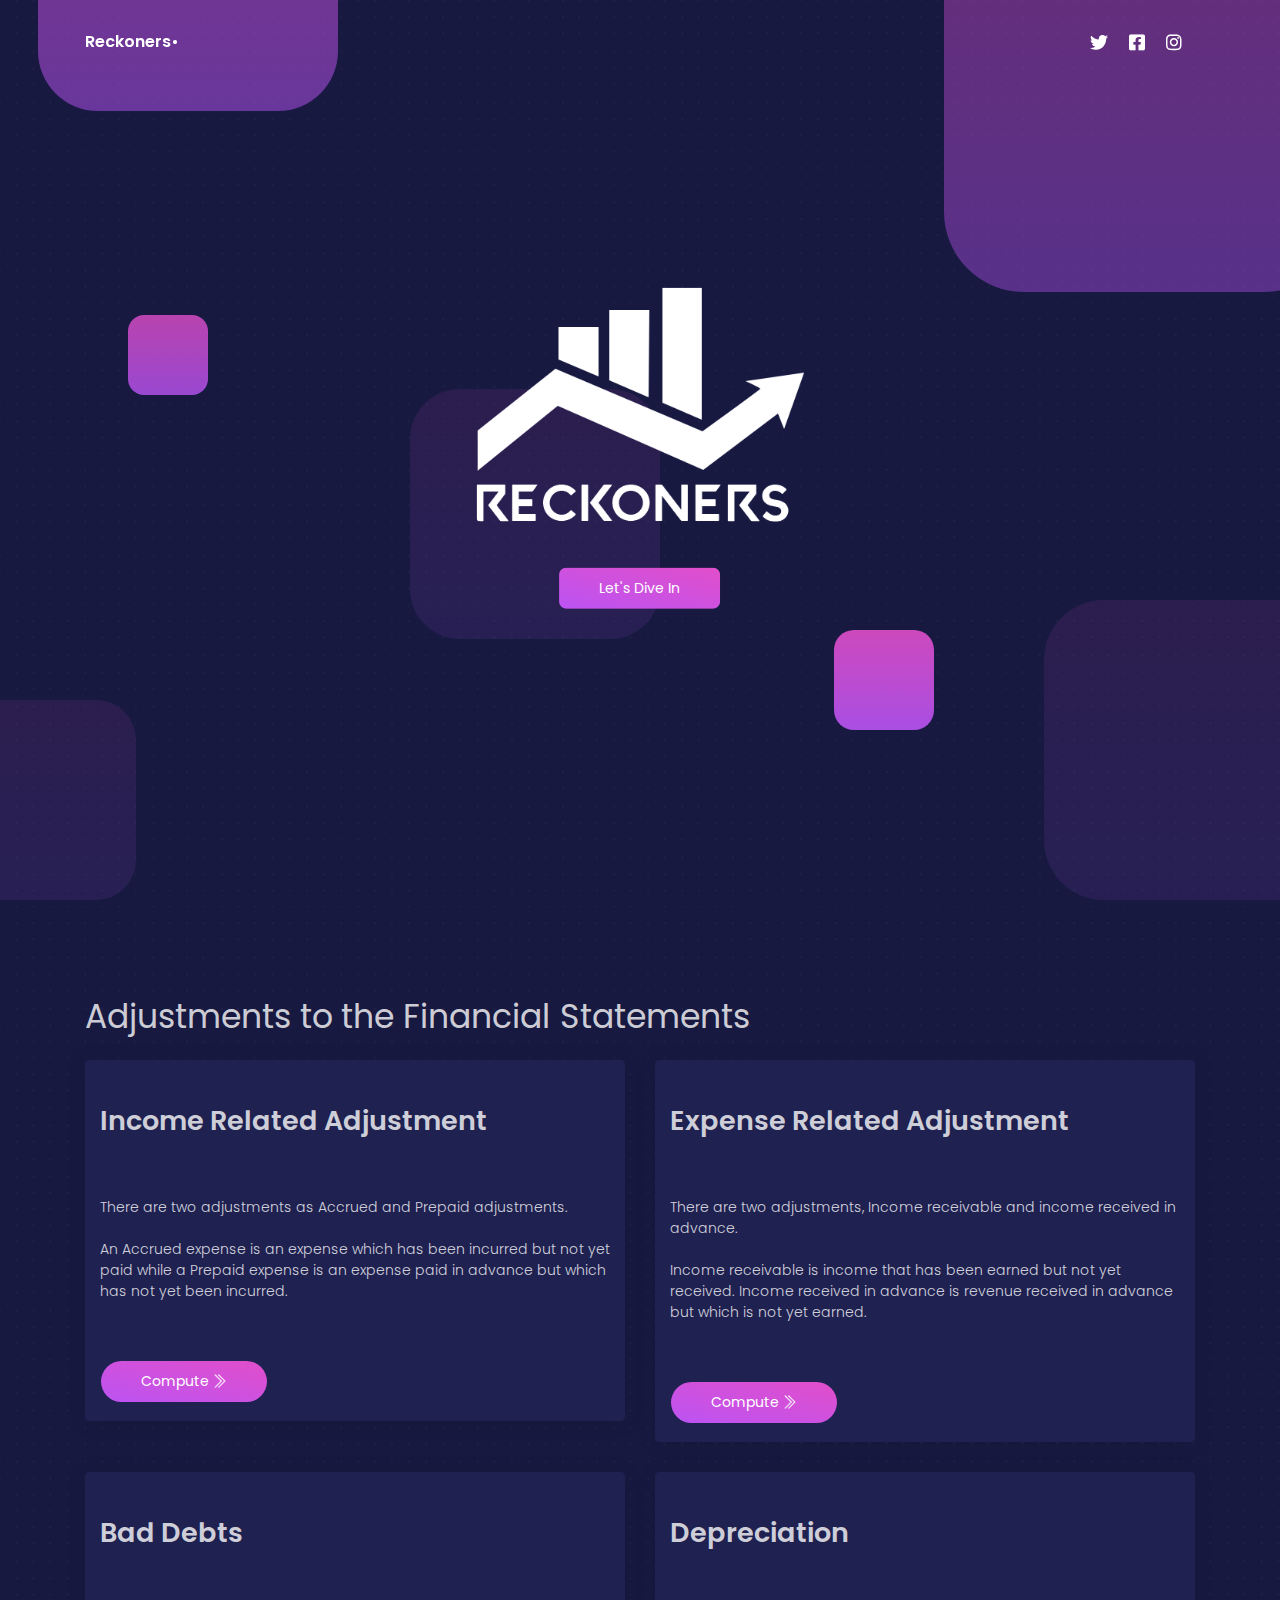
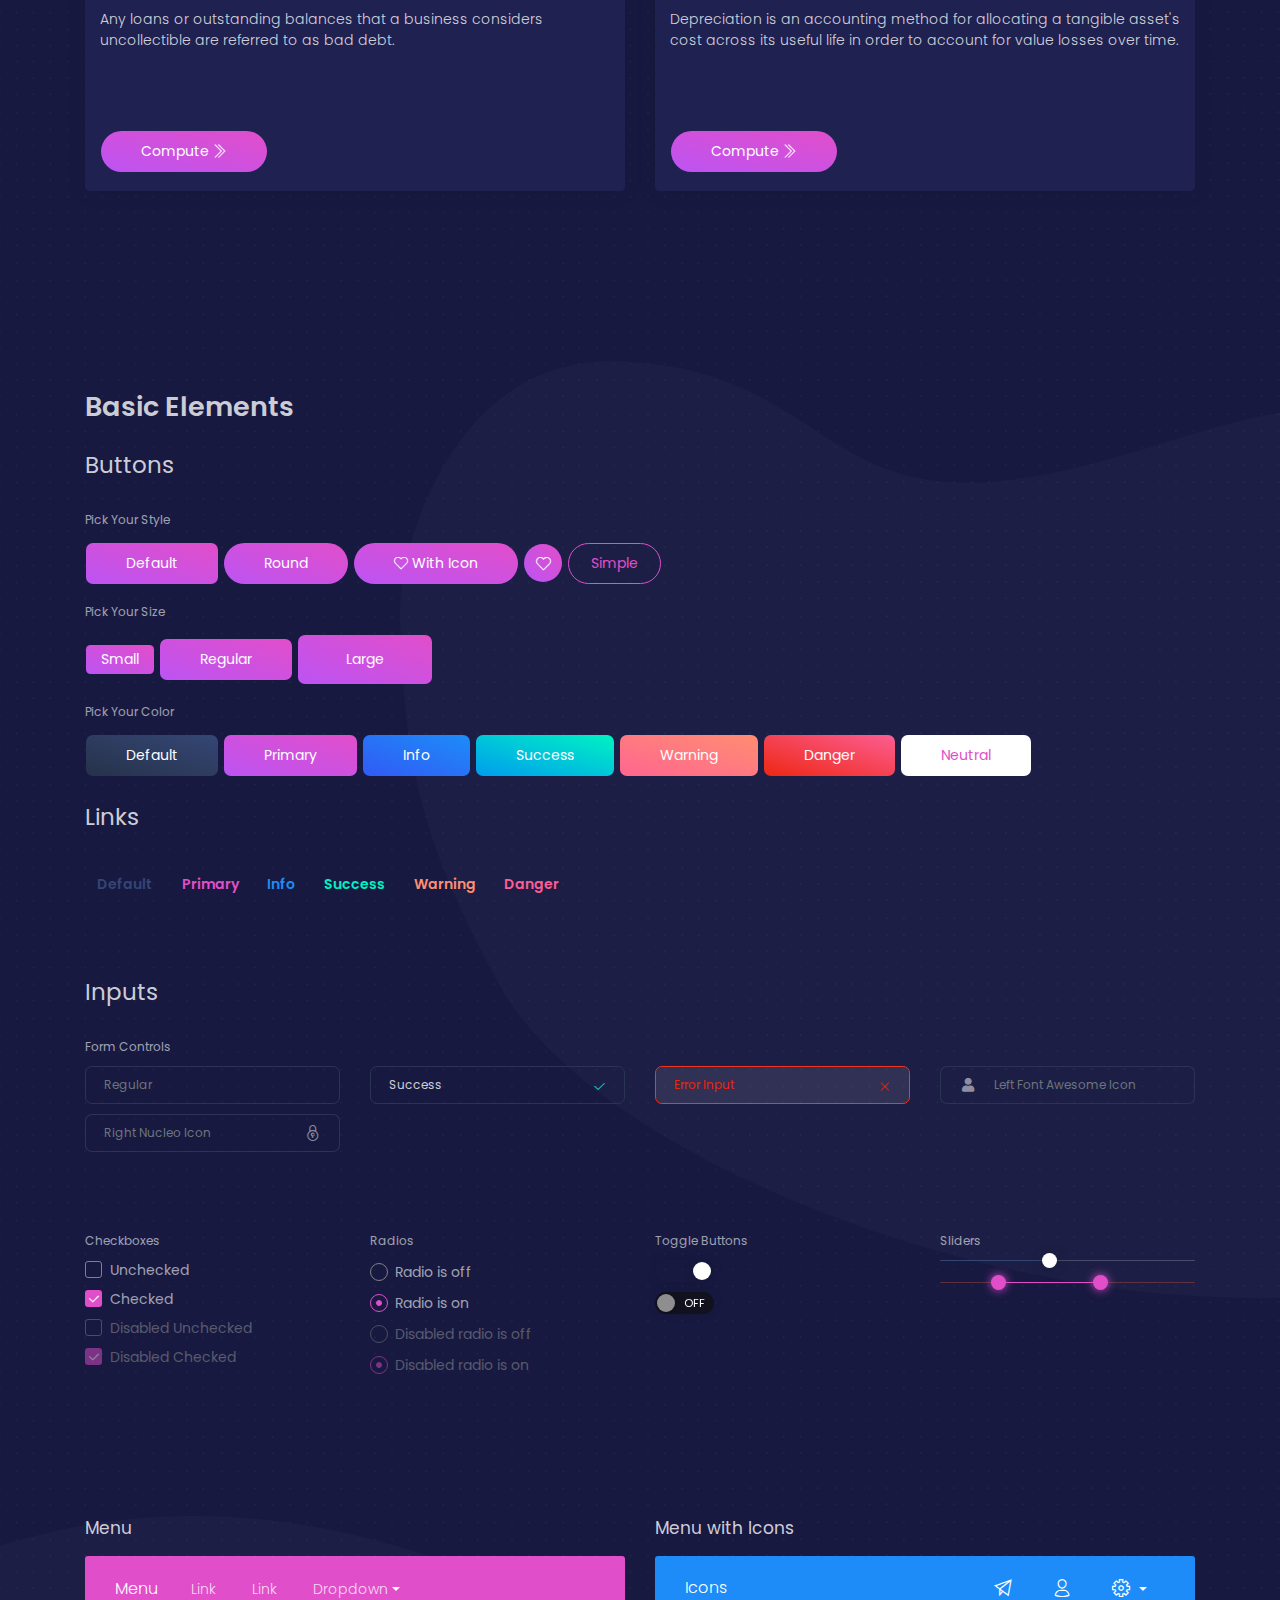
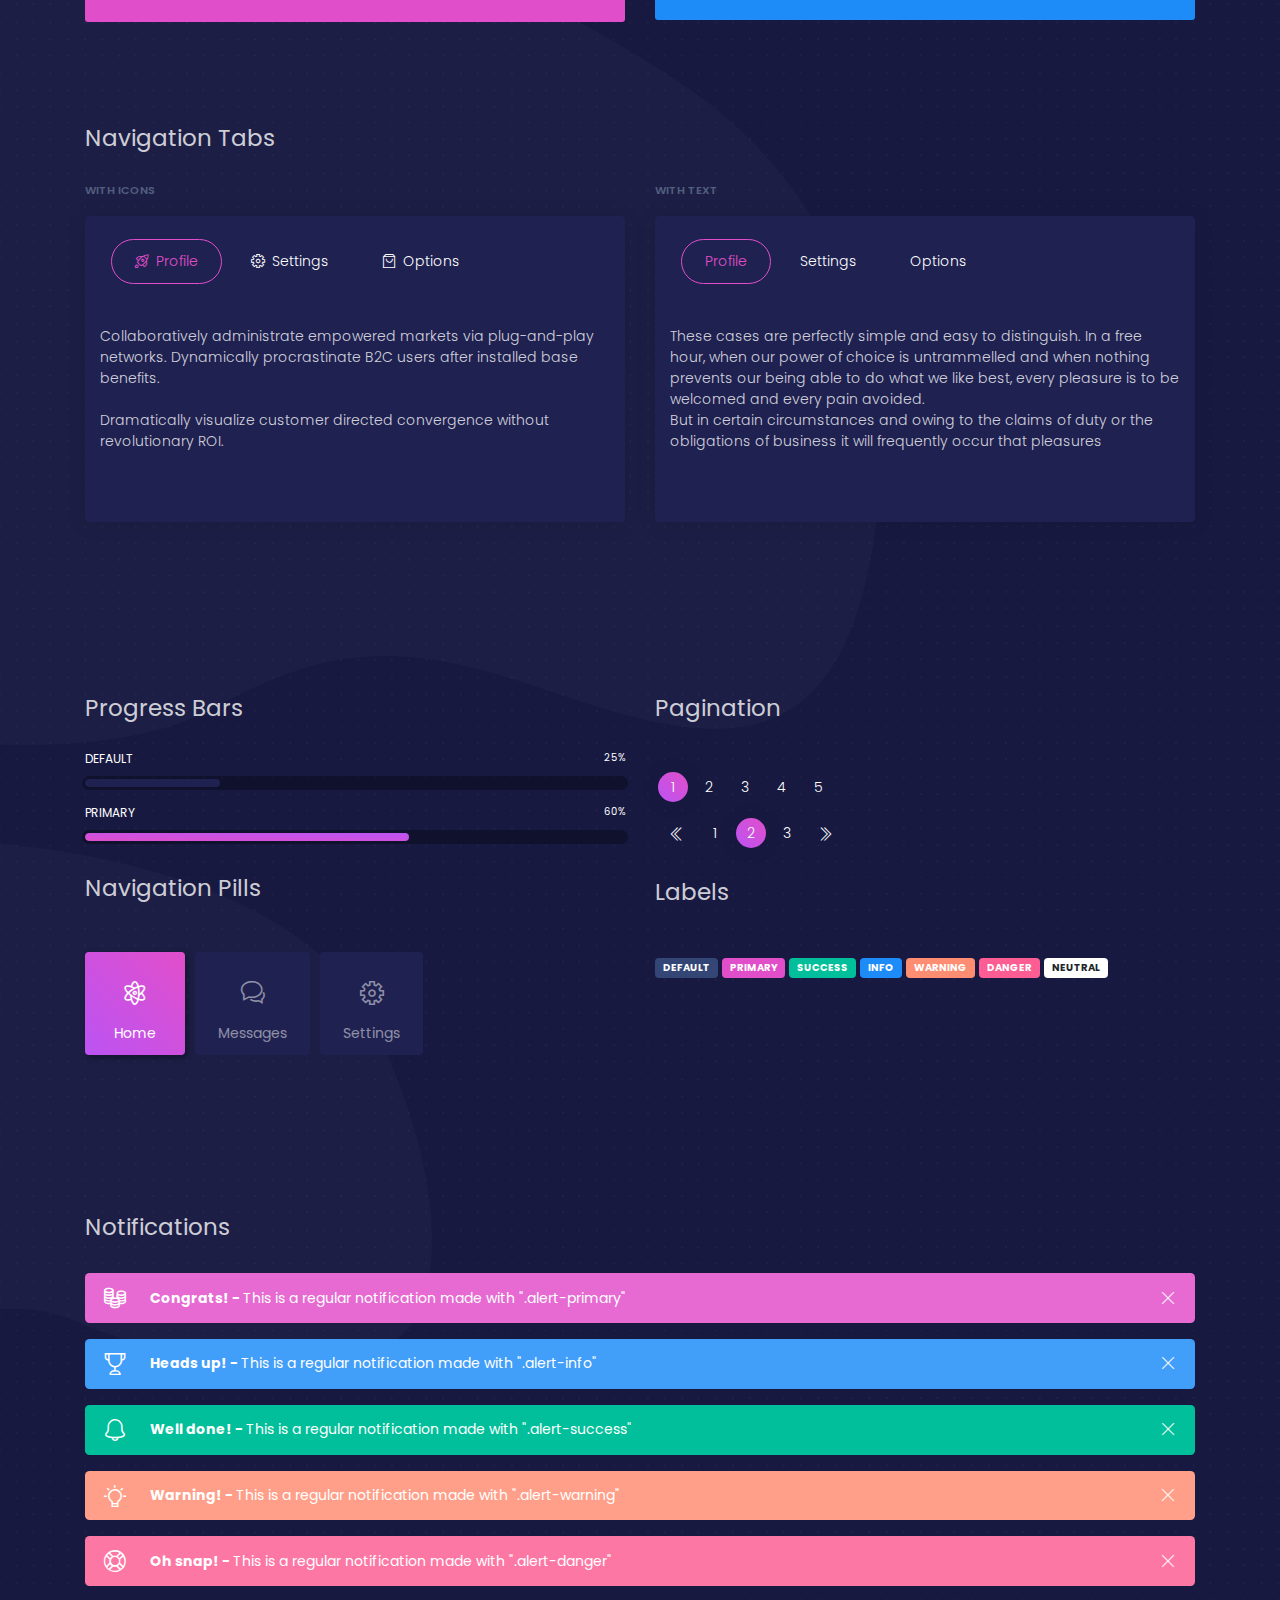
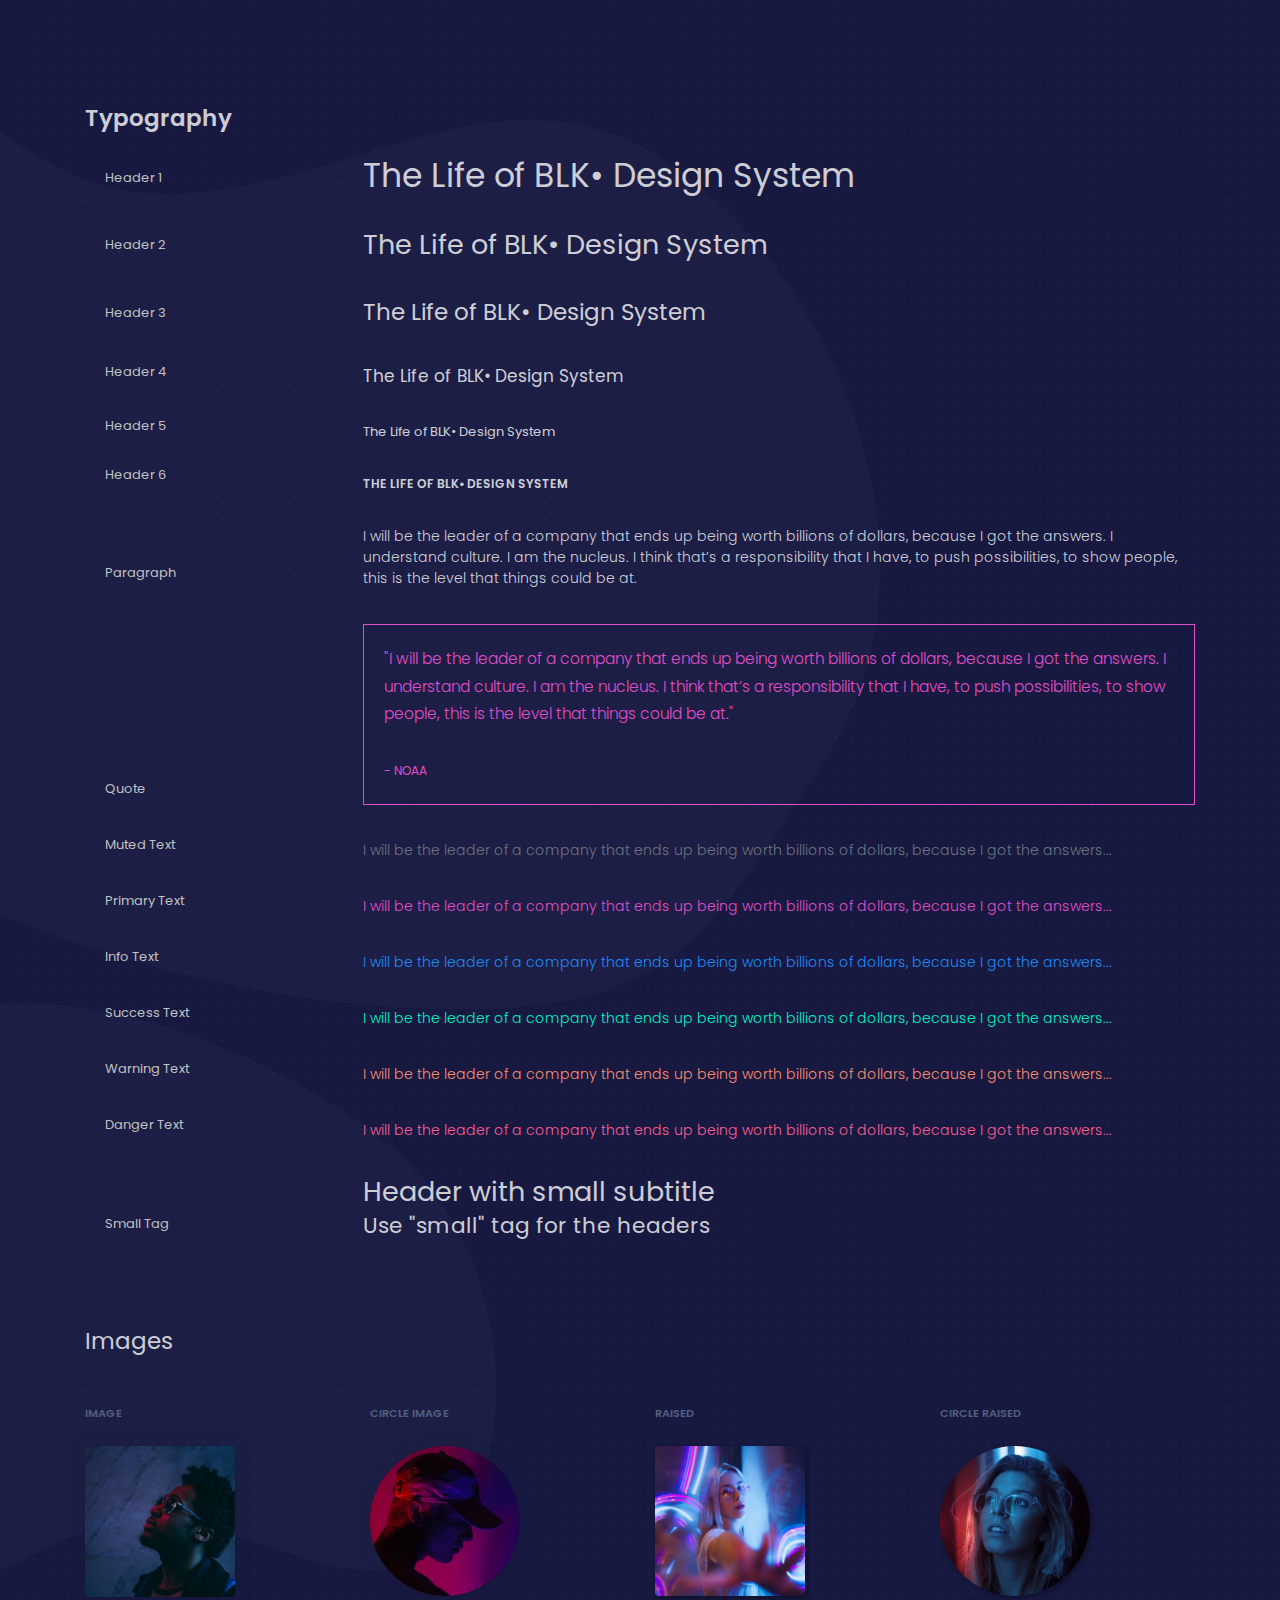
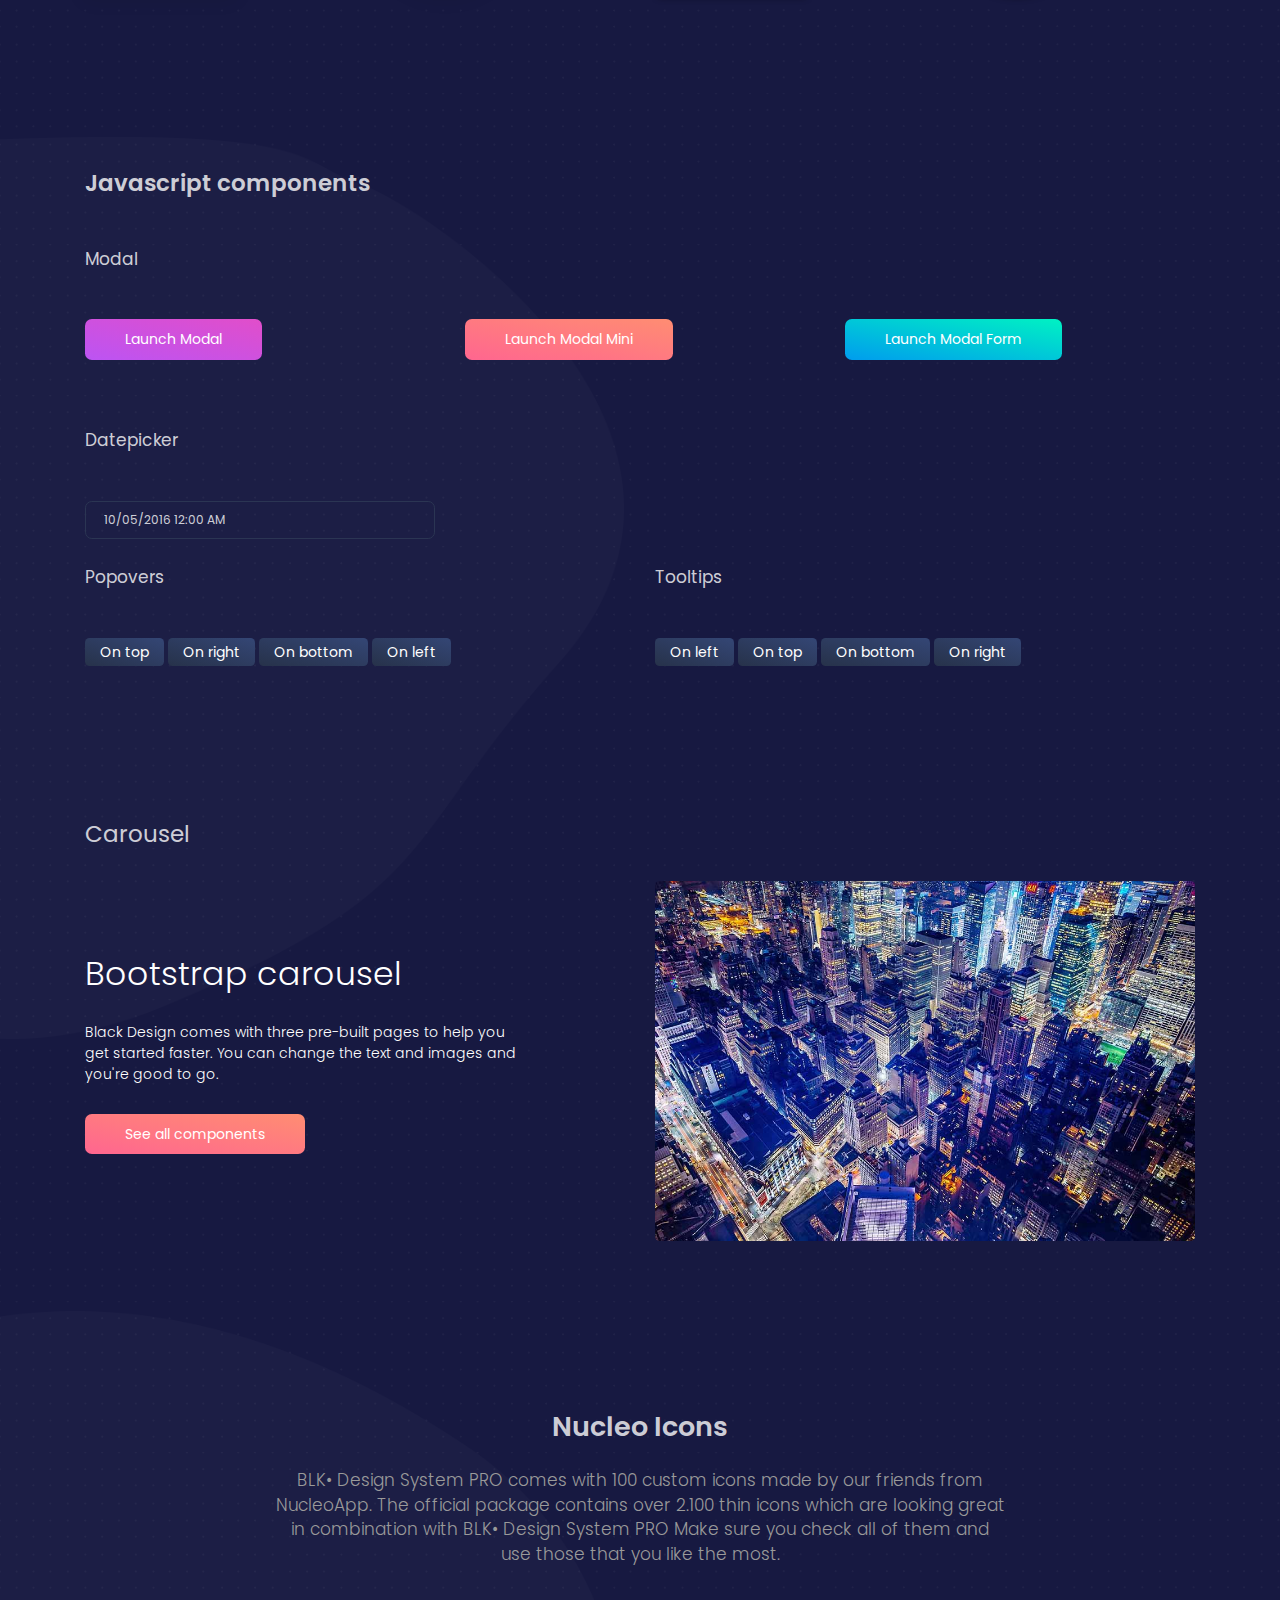
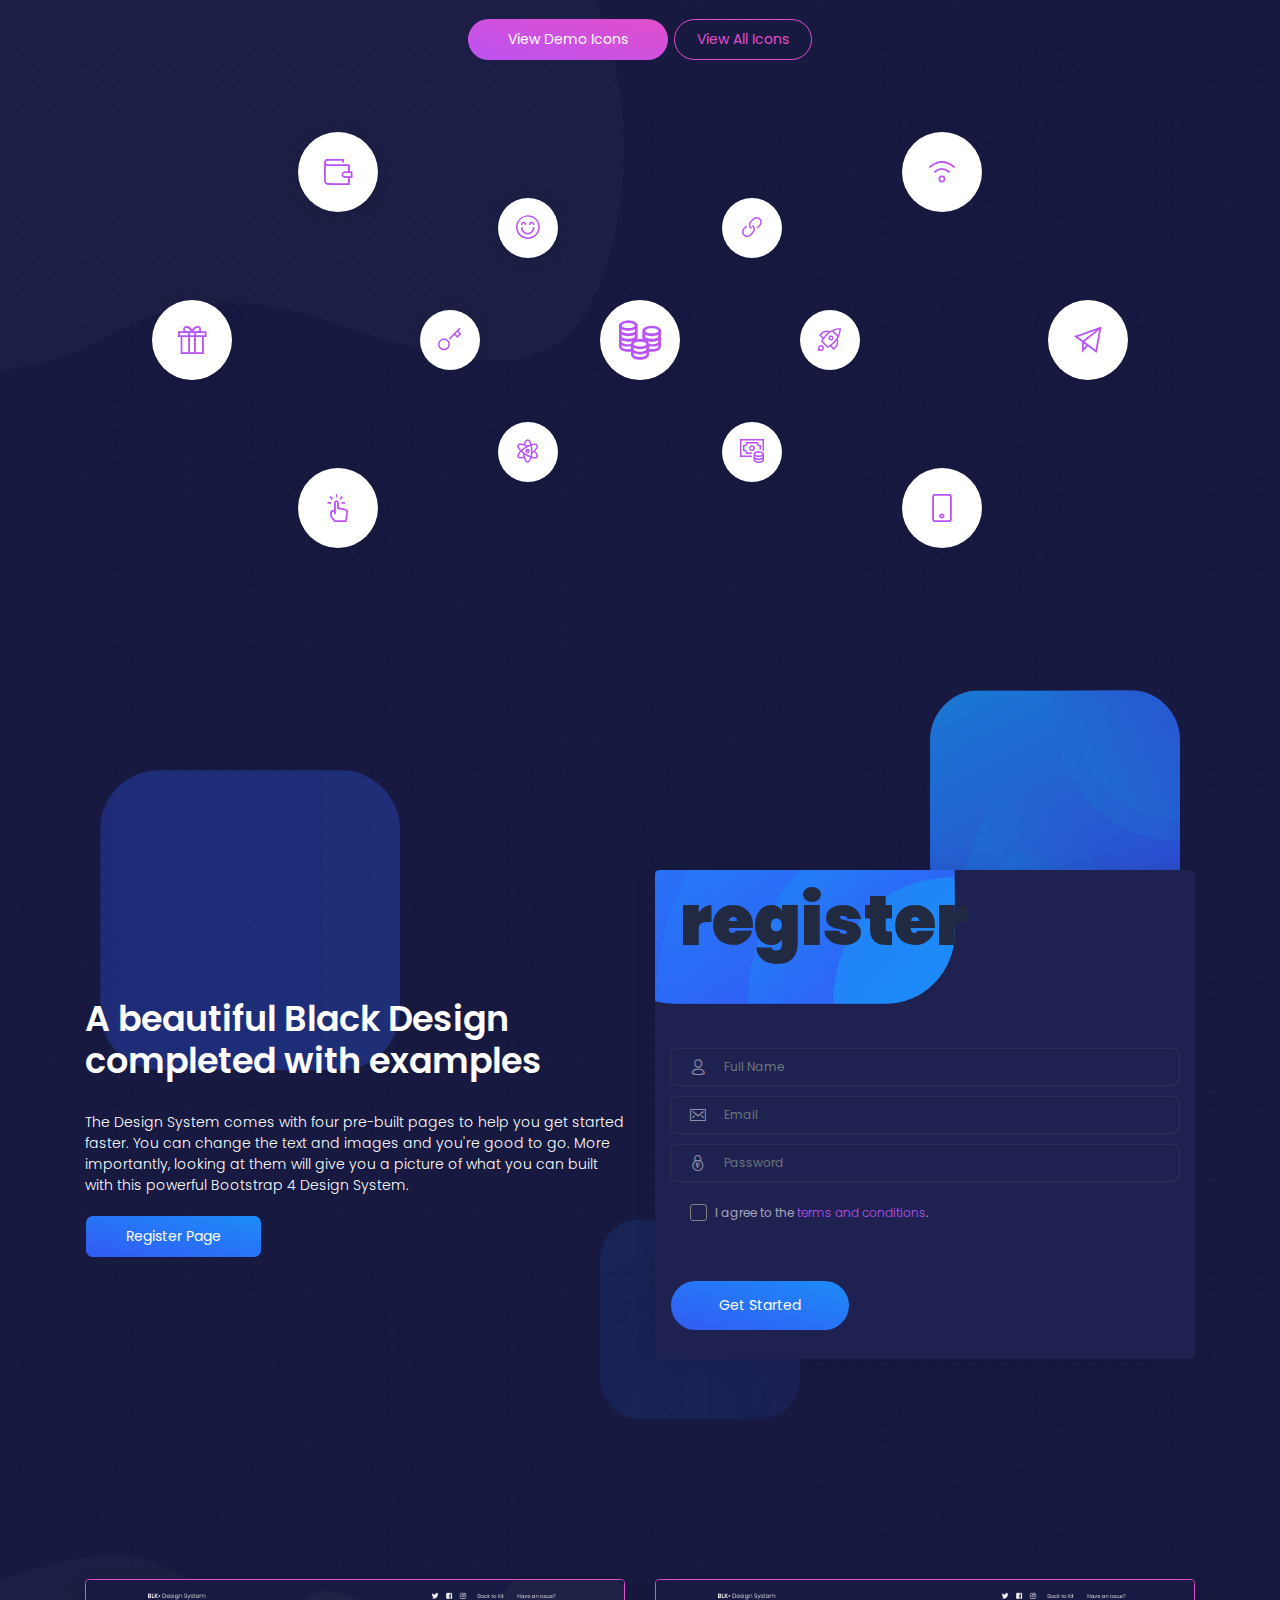
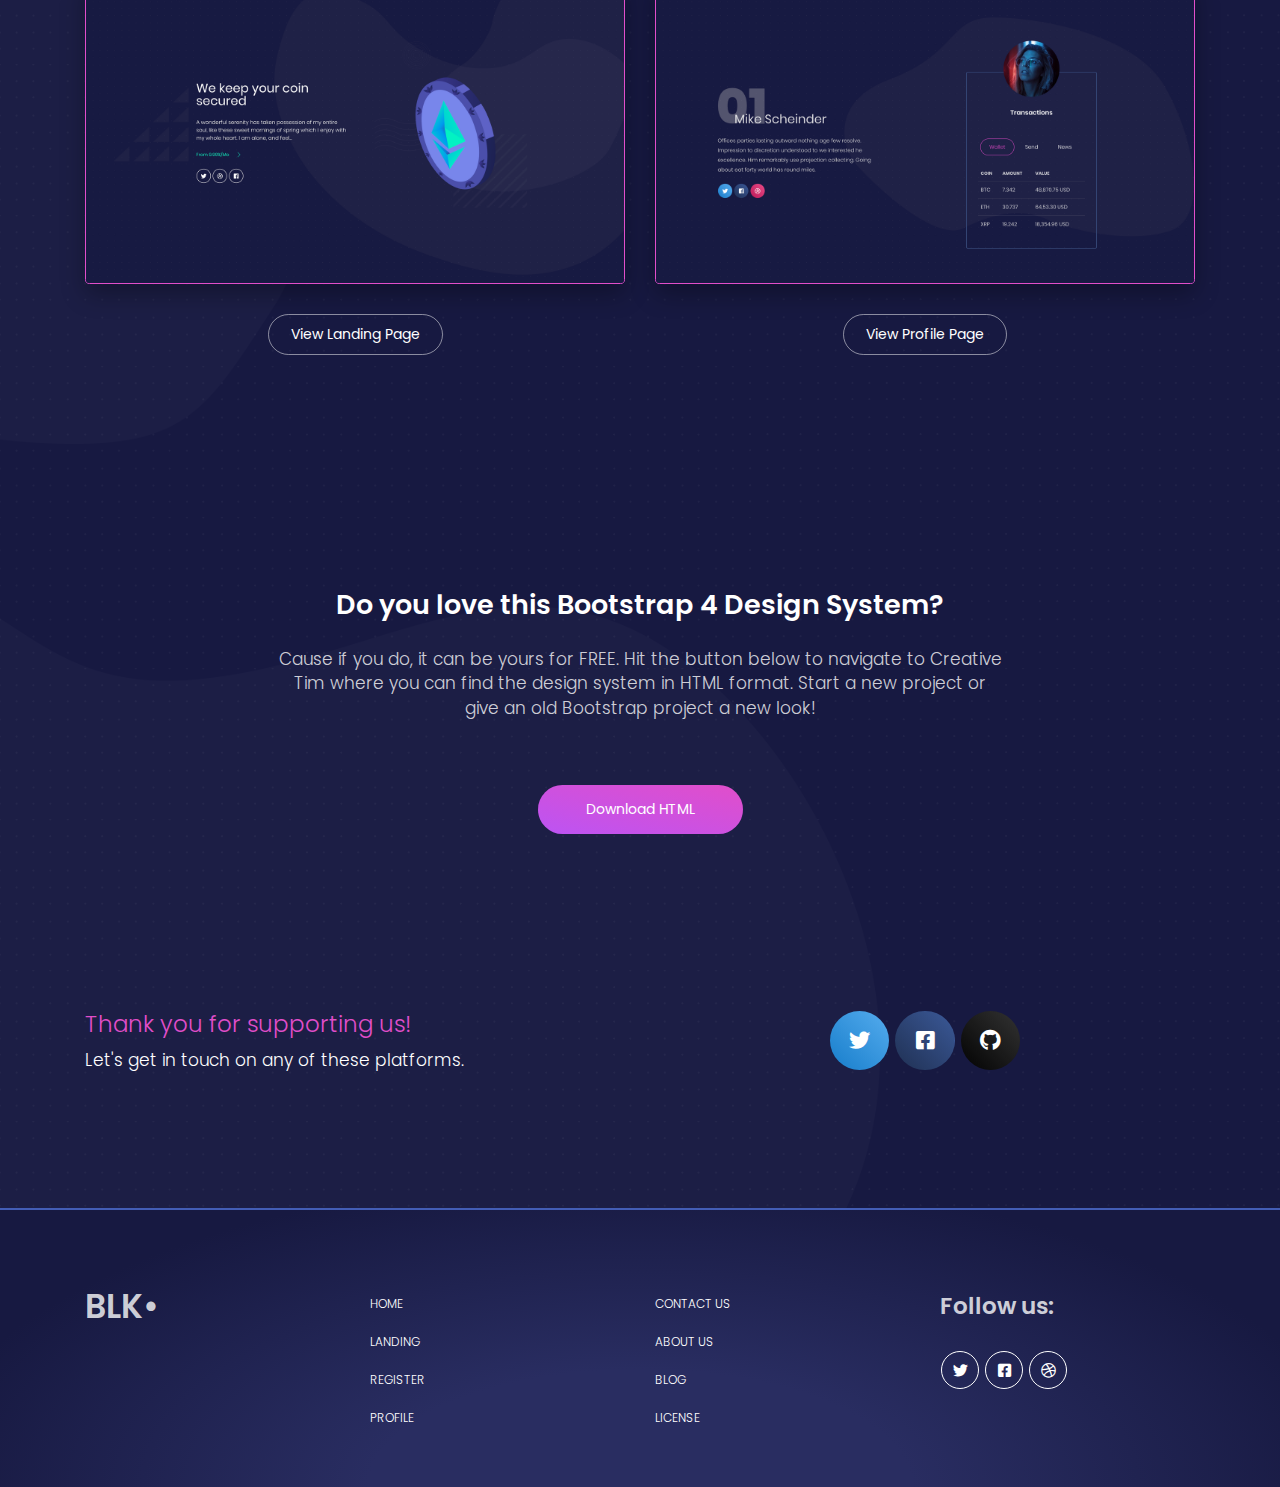
==== commit bcade345: "Added topup msg" ====
--- a/index.html
+++ b/index.html
@@ -100,7 +100,7 @@
       <div class="squares square7"></div>
       <div class="container">
         <div class="content-center brand">
-          <img src="assets/reckorners.png" width="75%" >
+          <img src="assets/reckorners.png" width="65%" height="50%" >
           <br><br><br>
           <!-- <h1 class="h1-seo">Reckoners</h1> -->
           <!-- <h3>The best free,open source online accounting software</h3> -->         
@@ -126,19 +126,10 @@
                   <!-- Tab panes -->
                   <div class="tab-content tab-space">
                     <div class="tab-pane active" id="link1">
-                      <p>Collaboratively administrate empowered markets via plug-and-play networks. Dynamically procrastinate B2C users after installed base benefits.
+                      <p>There are two adjustments as  Accrued and Prepaid adjustments.
                         <br />
-                        <br/> Dramatically visualize customer directed convergence without revolutionary ROI.</p>
-                    </div>
-                    <div class="tab-pane" id="link2">
-                      <p>Completely synergize resource taxing relationships via premier niche markets. Professionally cultivate one-to-one customer service with robust ideas.
-                        <br />
-                        <br/>Dynamically innovate resource-leveling customer service for state of the art customer service.</p>
-                    </div>
-                    <div class="tab-pane" id="link3">
-                      <p>Efficiently unleash cross-media information without cross-media value. Quickly maximize timely deliverables for real-time schemas.
-                        <br />
-                        <br/> Dramatically maintain clicks-and-mortar solutions without functional solutions.</p>
+                        <br/>  An Accrued expense is an expense which has been incurred but not yet paid while a 
+                        Prepaid expense is an expense paid in advance but which has not yet been incurred.</p>
                     </div>
                   </div>
                   <a href="Income Related Adjustment form.html">
@@ -160,20 +151,12 @@
                   <!-- Tab panes -->
                   <div class="tab-content tab-space">
                     <div class="tab-pane active" id="link1">
-                      <p>Collaboratively administrate empowered markets via plug-and-play networks. Dynamically procrastinate B2C users after installed base benefits.
+                      <p>There are two adjustments, Income receivable and income received in advance.
                         <br />
-                        <br/> Dramatically visualize customer directed convergence without revolutionary ROI.</p>
-                    </div>
-                    <div class="tab-pane" id="link2">
-                      <p>Completely synergize resource taxing relationships via premier niche markets. Professionally cultivate one-to-one customer service with robust ideas.
-                        <br />
-                        <br/>Dynamically innovate resource-leveling customer service for state of the art customer service.</p>
-                    </div>
-                    <div class="tab-pane" id="link3">
-                      <p>Efficiently unleash cross-media information without cross-media value. Quickly maximize timely deliverables for real-time schemas.
-                        <br />
-                        <br/> Dramatically maintain clicks-and-mortar solutions without functional solutions.</p>
-                    </div>
+                        <br/>Income receivable is income that has been earned but not yet received. 
+                        Income received in advance is revenue received in advance but which is not yet earned.</p>
+                    </div>
+                
                   </div>
                   <a href="Expense Related Adjustment form.html">
                   <button class="btn btn-primary btn-round" type="button">
@@ -194,19 +177,9 @@
                   <!-- Tab panes -->
                   <div class="tab-content tab-space">
                     <div class="tab-pane active" id="link1">
-                      <p>Collaboratively administrate empowered markets via plug-and-play networks. Dynamically procrastinate B2C users after installed base benefits.
+                      <p>Any loans or outstanding balances that a business considers uncollectible are referred to as bad debt.
                         <br />
-                        <br/> Dramatically visualize customer directed convergence without revolutionary ROI.</p>
-                    </div>
-                    <div class="tab-pane" id="link2">
-                      <p>Completely synergize resource taxing relationships via premier niche markets. Professionally cultivate one-to-one customer service with robust ideas.
-                        <br />
-                        <br/>Dynamically innovate resource-leveling customer service for state of the art customer service.</p>
-                    </div>
-                    <div class="tab-pane" id="link3">
-                      <p>Efficiently unleash cross-media information without cross-media value. Quickly maximize timely deliverables for real-time schemas.
-                        <br />
-                        <br/> Dramatically maintain clicks-and-mortar solutions without functional solutions.</p>
+                        <br/></p>
                     </div>
                   </div>
                   <a href="Bad Debts form.html">
@@ -228,19 +201,10 @@
                   <!-- Tab panes -->
                   <div class="tab-content tab-space">
                     <div class="tab-pane active" id="link1">
-                      <p>Collaboratively administrate empowered markets via plug-and-play networks. Dynamically procrastinate B2C users after installed base benefits.
+                      <p>Depreciation is an accounting method for allocating a tangible asset's cost across its useful life in order 
+                        to account for value losses over time.
                         <br />
-                        <br/> Dramatically visualize customer directed convergence without revolutionary ROI.</p>
-                    </div>
-                    <div class="tab-pane" id="link2">
-                      <p>Completely synergize resource taxing relationships via premier niche markets. Professionally cultivate one-to-one customer service with robust ideas.
-                        <br />
-                        <br/>Dynamically innovate resource-leveling customer service for state of the art customer service.</p>
-                    </div>
-                    <div class="tab-pane" id="link3">
-                      <p>Efficiently unleash cross-media information without cross-media value. Quickly maximize timely deliverables for real-time schemas.
-                        <br />
-                        <br/> Dramatically maintain clicks-and-mortar solutions without functional solutions.</p>
+                        <br/></p>
                     </div>
                   </div>
                   <a href="Depreciation form.html">
--- a/assets/css/blk-design-system.css
+++ b/assets/css/blk-design-system.css
@@ -2455,6 +2455,7 @@
   background-color: #00f2c3;
   border-color: #00f2c3;
   box-shadow: 0 4px 6px rgba(50, 50, 93, 0.11), 0 1px 3px rgba(0, 0, 0, 0.08);
+  margin: 50rem;
 }
 
 .btn-success:hover {
@@ -3854,10 +3855,10 @@
 
 .input-nelaka{
   align-items: center;
-  padding: 0.5rem 0.7rem;
+  padding: 0.5rem 1.2rem;
   margin-bottom: 0;
   font-size: 0.700rem;
-  font-weight: 400;
+  font-weight: 50;
   color: #adb5bd;
   text-align: center;
   white-space: nowrap;
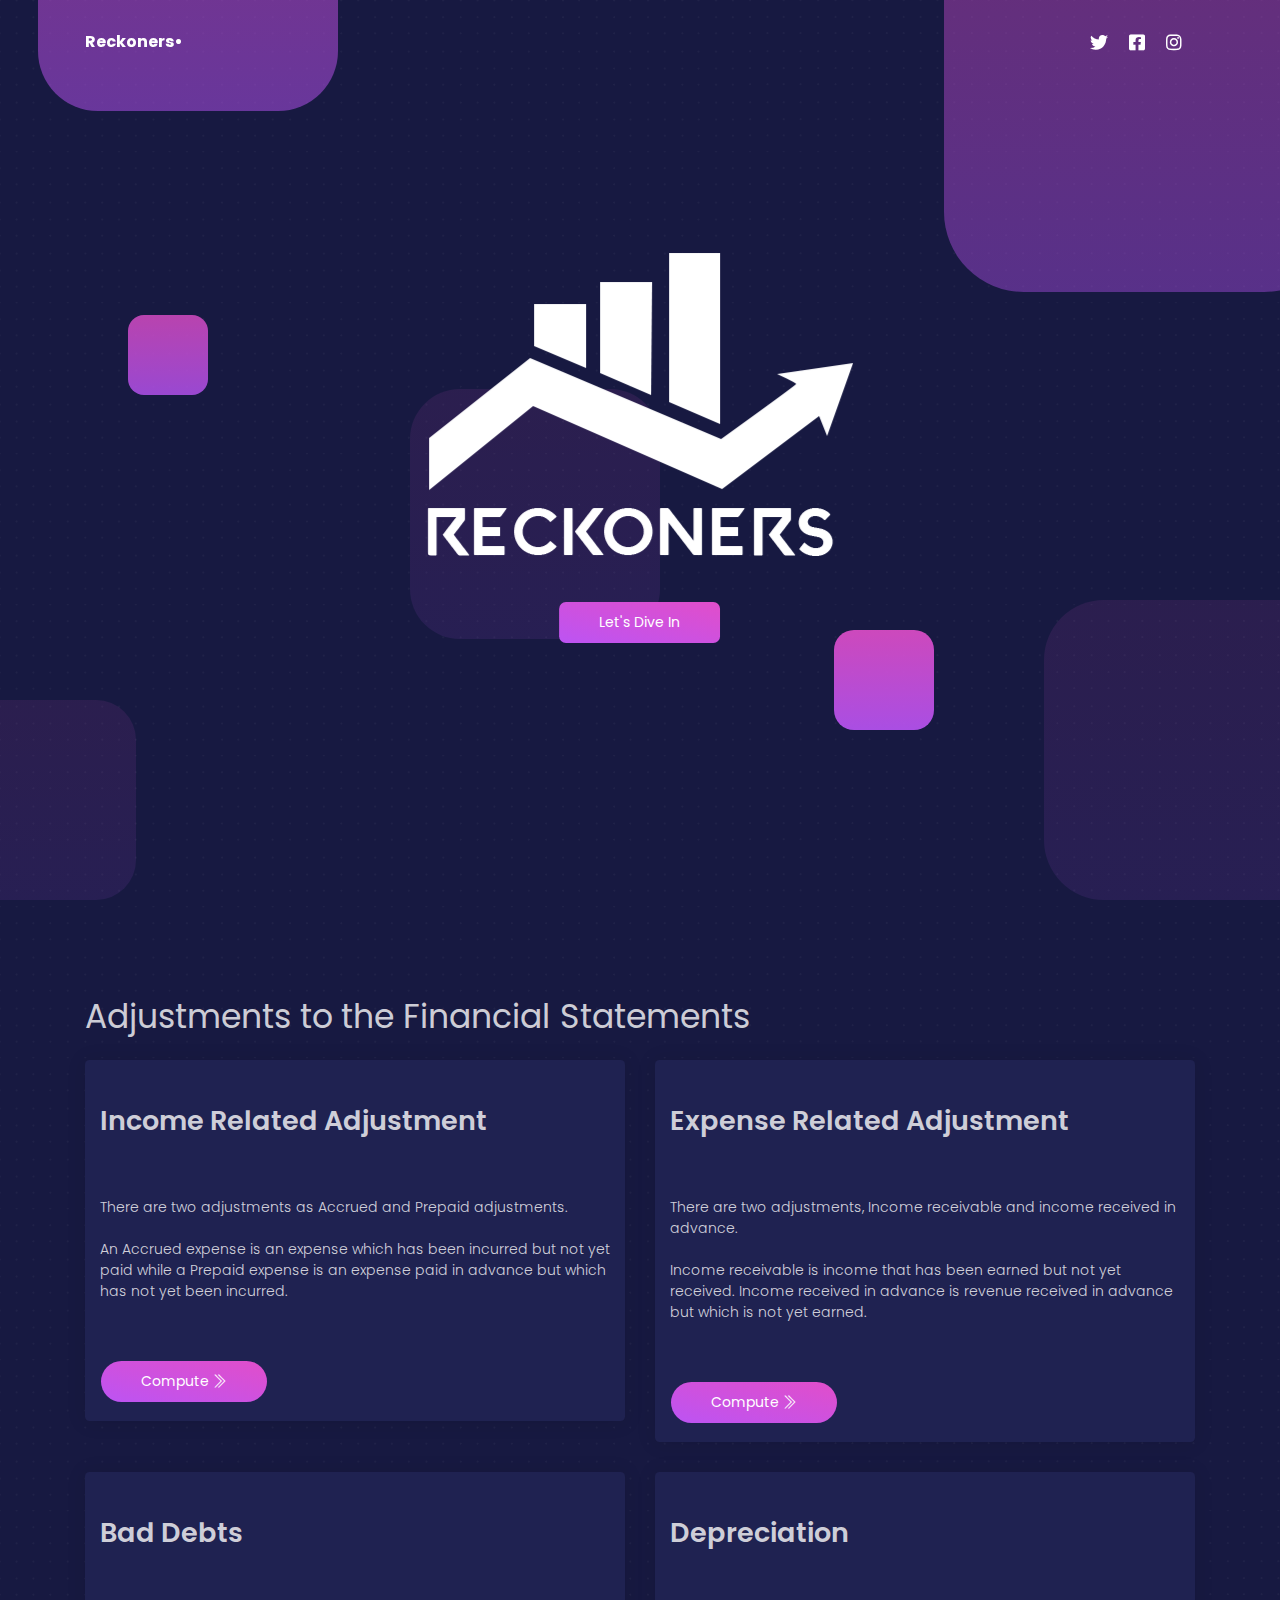
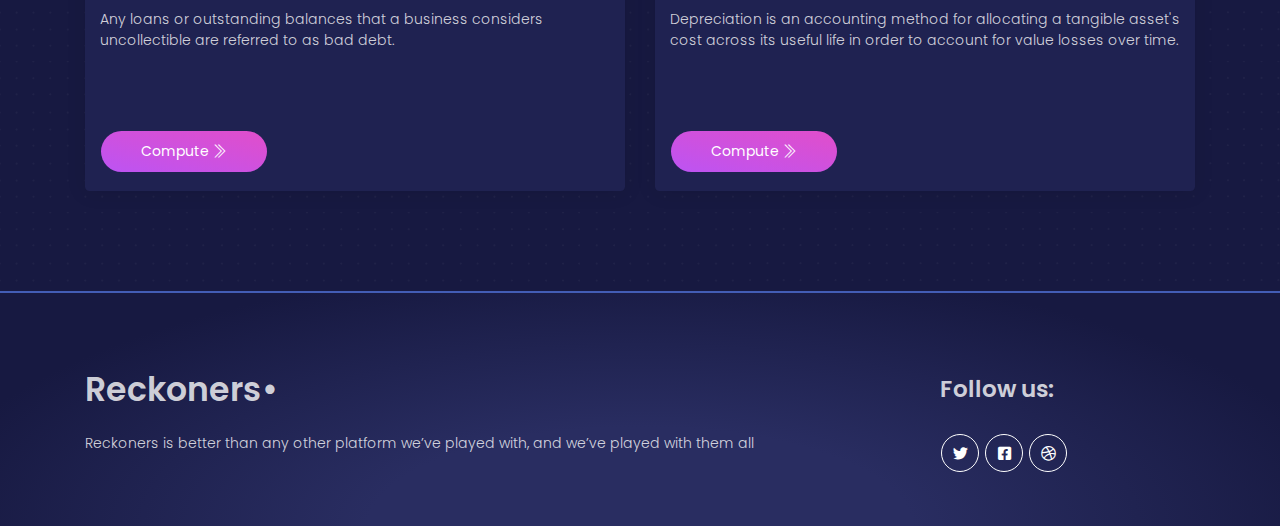
==== commit 77fa170d: "Updated full frontend" ====
--- a/index.html
+++ b/index.html
@@ -1,19 +1,3 @@
-<!--
-=========================================================
-* BLK Design System- v1.0.0
-=========================================================
-
-* Product Page: https://www.creative-tim.com/product/blk-design-system
-* Copyright 2019 Creative Tim (https://www.creative-tim.com)
-* Licensed under MIT
-
-* Coded by Creative Tim
-
-=========================================================
-
-* The above copyright notice and this permission notice shall be included in all copies or substantial portions of the Software.
- -->
-
 <!DOCTYPE html>
 <html lang="en">
 
@@ -23,7 +7,7 @@
   <link rel="apple-touch-icon" sizes="76x76" href="./assets/img/apple-icon.png">
   <link rel="icon" type="image/png" href="./assets/img/favicon.png">
   <title>
-    Blk• Design System by Creative Tim
+    RECKONERS
   </title>
   <!--     Fonts and icons     -->
   <link href="https://fonts.googleapis.com/css?family=Poppins:200,300,400,600,700,800" rel="stylesheet" />
@@ -41,21 +25,27 @@
   <nav class="navbar navbar-expand-lg fixed-top navbar-transparent " color-on-scroll="100">
     <div class="container">
       <div class="navbar-translate">
-        <a class="navbar-brand" href="https://demos.creative-tim.com/blk-design-system/index.html" rel="tooltip" title="Designed and Coded by Creative Tim" data-placement="bottom" target="_blank">
-          <span>Reckoners•</span>
-        </a>
+        <ul class="navbar-nav">
+          <li class="nav-item p-0">
+            <a class="navbar-link" href="index.html" rel="tooltip" data-placement="bottom">
+              <span style="font-weight: bold; font-size: 1rem;">Reckoners•</span>
+            </a>
+          </li>
+        </ul>
         <button class="navbar-toggler navbar-toggler" type="button" data-toggle="collapse" data-target="#navigation" aria-controls="navigation-index" aria-expanded="false" aria-label="Toggle navigation">
           <span class="navbar-toggler-bar bar1"></span>
           <span class="navbar-toggler-bar bar2"></span>
           <span class="navbar-toggler-bar bar3"></span>
         </button>
       </div>
+
+
       <div class="collapse navbar-collapse justify-content-end" id="navigation">
         <div class="navbar-collapse-header">
           <div class="row">
             <div class="col-6 collapse-brand">
               <a>
-                BLK•
+                Reckoners•
               </a>
             </div>
             <div class="col-6 collapse-close text-right">
@@ -67,19 +57,19 @@
         </div>
         <ul class="navbar-nav">
           <li class="nav-item p-0">
-            <a class="nav-link" rel="tooltip" title="Follow us on Twitter" data-placement="bottom" href="https://twitter.com/CreativeTim" target="_blank">
+            <a class="nav-link" rel="tooltip" title="Follow us on Twitter" data-placement="bottom" href="https://twitter.com" target="_blank">
               <i class="fab fa-twitter"></i>
               <p class="d-lg-none d-xl-none">Twitter</p>
             </a>
           </li>
           <li class="nav-item p-0">
-            <a class="nav-link" rel="tooltip" title="Like us on Facebook" data-placement="bottom" href="https://www.facebook.com/CreativeTim" target="_blank">
+            <a class="nav-link" rel="tooltip" title="Like us on Facebook" data-placement="bottom" href="https://www.facebook.com" target="_blank">
               <i class="fab fa-facebook-square"></i>
               <p class="d-lg-none d-xl-none">Facebook</p>
             </a>
           </li>
           <li class="nav-item p-0">
-            <a class="nav-link" rel="tooltip" title="Follow us on Instagram" data-placement="bottom" href="https://www.instagram.com/CreativeTimOfficial" target="_blank">
+            <a class="nav-link" rel="tooltip" title="Follow us on Instagram" data-placement="bottom" href="https://www.instagram.com" target="_blank">
               <i class="fab fa-instagram"></i>
               <p class="d-lg-none d-xl-none">Instagram</p>
             </a>
@@ -100,7 +90,7 @@
       <div class="squares square7"></div>
       <div class="container">
         <div class="content-center brand">
-          <img src="assets/reckorners.png" width="65%" height="50%" >
+          <img class="img-fluid" src="assets/reckorners.png"  >
           <br><br><br>
           <!-- <h1 class="h1-seo">Reckoners</h1> -->
           <!-- <h3>The best free,open source online accounting software</h3> -->         
@@ -231,1071 +221,24 @@
 
 
 
-      <div class="section section-basic" id="basic-elements">
-        <img src="assets/img/path1.png" class="path">
-        <div class="container">
-          <h2 class="title">Basic Elements</h2>
-          <h3>Buttons</h3>
-          <p class="category">Pick your style</p>
-          <div class="row">
-            <div class="col-md-10">
-              <button class="btn btn-primary" type="button">Default</button>
-              <button class="btn btn-primary btn-round" type="button">Round</button>
-              <button class="btn btn-primary btn-round" type="button">
-                <i class="tim-icons icon-heart-2"></i> With Icon
-              </button>
-              <button class="btn btn-primary btn-icon btn-round" type="button">
-                <i class="tim-icons icon-heart-2"></i>
-              </button>
-              <button class="btn btn-primary btn-simple btn-round" type="button">Simple</button>
-            </div>
-          </div>
-          <p class="category">Pick your size</p>
-          <div class="row">
-            <div class="col-md-10">
-              <button class="btn btn-primary btn-sm">Small</button>
-              <button class="btn btn-primary">Regular</button>
-              <button class="btn btn-primary btn-lg">Large</button>
-            </div>
-          </div>
-          <p class="category">Pick your color</p>
-          <div class="row">
-            <div class="col-md-12">
-              <button class="btn">Default</button>
-              <button class="btn btn-primary">Primary</button>
-              <button class="btn btn-info">Info</button>
-              <button class="btn btn-success">Success</button>
-              <button class="btn btn-warning">Warning</button>
-              <button class="btn btn-danger">Danger</button>
-              <button class="btn btn-neutral">Neutral</button>
-            </div>
-          </div>
-          <br/>
-          <h3>Links</h3>
-          <div class="row">
-            <div class="col-md-8">
-              <button class="btn btn-link">Default</button>
-              <button class="btn btn-link btn-primary ">Primary</button>
-              <button class="btn btn-link btn-info">Info</button>
-              <button class="btn btn-link btn-success">Success</button>
-              <button class="btn btn-link btn-warning">Warning</button>
-              <button class="btn btn-link btn-danger">Danger</button>
-            </div>
-          </div>
-          <div class="space-70"></div>
-          <div id="inputs">
-            <h3>Inputs</h3>
-            <p class="category">Form Controls</p>
-            <div class="row">
-              <div class="col-sm-6 col-lg-3">
-                <div class="form-group">
-                  <input type="text" value="" placeholder="Regular" class="form-control" />
-                </div>
-              </div>
-              <div class="col-sm-6 col-lg-3">
-                <div class="form-group has-success">
-                  <input type="text" value="Success" class="form-control form-control-success" />
-                </div>
-              </div>
-              <div class="col-sm-6 col-lg-3">
-                <div class="form-group has-danger">
-                  <input type="email" value="Error Input" class="form-control form-control-danger" />
-                </div>
-              </div>
-              <div class="col-sm-6 col-lg-3">
-                <div class="input-group">
-                  <div class="input-group-prepend">
-                    <span class="input-group-text"><i class="fa fa-user"></i></span>
-                  </div>
-                  <input type="text" class="form-control" placeholder="Left Font Awesome Icon">
-                </div>
-              </div>
-              <div class="col-sm-6 col-lg-3">
-                <div class="input-group">
-                  <input type="text" class="form-control" placeholder="Right Nucleo Icon">
-                  <div class="input-group-append">
-                    <span class="input-group-text"><i class="tim-icons icon-lock-circle"></i></span>
-                  </div>
-                </div>
-              </div>
-            </div>
-          </div>
-          <div class="space-70"></div>
-          <div class="row" id="checkRadios">
-            <div class="col-sm-6 col-lg-3">
-              <p class="category">Checkboxes</p>
-              <div class="form-check">
-                <label class="form-check-label">
-                  <input class="form-check-input" type="checkbox">
-                  <span class="form-check-sign"></span>
-                  Unchecked
-                </label>
-              </div>
-              <div class="form-check">
-                <label class="form-check-label">
-                  <input class="form-check-input" type="checkbox" checked>
-                  <span class="form-check-sign"></span>
-                  Checked
-                </label>
-              </div>
-              <div class="form-check disabled">
-                <label class="form-check-label">
-                  <input class="form-check-input" type="checkbox" disabled>
-                  <span class="form-check-sign"></span>
-                  Disabled Unchecked
-                </label>
-              </div>
-              <div class="form-check disabled">
-                <label class="form-check-label">
-                  <input class="form-check-input" type="checkbox" checked disabled>
-                  <span class="form-check-sign"></span>
-                  Disabled Checked
-                </label>
-              </div>
-            </div>
-            <div class="col-sm-6 col-lg-3">
-              <p class="category">Radios</p>
-              <div class="form-check form-check-radio">
-                <label class="form-check-label">
-                  <input class="form-check-input" type="radio" name="exampleRadios" id="exampleRadios1" value="option1">
-                  <span class="form-check-sign"></span>
-                  Radio is off
-                </label>
-              </div>
-              <div class="form-check form-check-radio">
-                <label class="form-check-label">
-                  <input class="form-check-input" type="radio" name="exampleRadios" id="exampleRadios1" value="option2" checked>
-                  <span class="form-check-sign"></span>
-                  Radio is on
-                </label>
-              </div>
-              <div class="form-check form-check-radio disabled">
-                <label class="form-check-label">
-                  <input class="form-check-input" type="radio" name="exampleRadios1" id="exampleRadios2" value="option3" disabled>
-                  <span class="form-check-sign"></span>
-                  Disabled radio is off
-                </label>
-              </div>
-              <div class="form-check form-check-radio disabled">
-                <label class="form-check-label">
-                  <input class="form-check-input" type="radio" name="exampleRadios1" id="exampleRadios2" value="option4" disabled checked>
-                  <span class="form-check-sign"></span>
-                  Disabled radio is on
-                </label>
-              </div>
-            </div>
-            <div class="col-sm-6 col-lg-3">
-              <p class="category">Toggle Buttons</p>
-              <input type="checkbox" name="checkbox" class="bootstrap-switch" checked/>
-              <br>
-              <input type="checkbox" name="checkbox" class="bootstrap-switch" data-on-label="ON" data-off-label="OFF" />
-            </div>
-            <div class="col-sm-6 col-lg-3">
-              <p class="category">Sliders</p>
-              <div id="sliderRegular" class="slider"></div>
-              <br>
-              <div id="sliderDouble" class="slider slider-primary"></div>
-            </div>
-          </div>
-        </div>
-      </div>
-      <div class="section section-navbars">
-        <img src="assets/img/path3.png" class="path">
-        <div class="container" id="menu-dropdown">
-          <div class="row">
-            <div class="col-md-6">
-              <h4>Menu</h4>
-              <nav class="navbar navbar-expand-lg bg-primary">
-                <div class="container">
-                  <a class="navbar-brand" href="#">Menu</a>
-                  <button class="navbar-toggler" type="button" data-toggle="collapse" data-target="#example-navbar" aria-controls="navbarSupportedContent" aria-expanded="false" aria-label="Toggle navigation">
-                    <span class="navbar-toggler-bar bar1"></span>
-                    <span class="navbar-toggler-bar bar2"></span>
-                    <span class="navbar-toggler-bar bar3"></span>
-                  </button>
-                  <div class="collapse navbar-collapse" id="example-navbar">
-                    <ul class="navbar-nav">
-                      <li class="nav-item active">
-                        <a class="nav-link" href="#">
-                          <p>Link</p>
-                        </a>
-                      </li>
-                      <li class="nav-item">
-                        <a class="nav-link" href="#">
-                          <p>Link</p>
-                        </a>
-                      </li>
-                      <li class="nav-item dropdown">
-                        <a class="nav-link dropdown-toggle" href="http://example.com" id="navbarDropdownMenuLink" data-toggle="dropdown" aria-haspopup="true" aria-expanded="false">
-                          <p>
-                            Dropdown
-                          </p>
-                        </a>
-                        <div class="dropdown-menu" aria-labelledby="navbarDropdownMenuLink">
-                          <a class="dropdown-item" href="#">Action</a>
-                          <a class="dropdown-item" href="#">Another action</a>
-                          <a class="dropdown-item" href="#">Something else here</a>
-                        </div>
-                      </li>
-                    </ul>
-                  </div>
-                </div>
-              </nav>
-            </div>
-            <div class="col-md-6">
-              <h4>Menu with Icons</h4>
-              <nav class="navbar navbar-expand-lg bg-info">
-                <div class="container">
-                  <a class="navbar-brand" href="#">Icons</a>
-                  <button class="navbar-toggler" type="button" data-toggle="collapse" data-target="#example-navbar-icons" aria-controls="navbarSupportedContent" aria-expanded="false" aria-label="Toggle navigation">
-                    <span class="navbar-toggler-bar bar1"></span>
-                    <span class="navbar-toggler-bar bar2"></span>
-                    <span class="navbar-toggler-bar bar3"></span>
-                  </button>
-                  <div class="collapse navbar-collapse" id="example-navbar-icons">
-                    <ul class="navbar-nav ml-auto">
-                      <li class="nav-item">
-                        <a class="nav-link" href="#pablo"><i class="tim-icons icon-send" aria-hidden="true"></i></a>
-                      </li>
-                      <li class="nav-item">
-                        <a class="nav-link" href="#pablo"><i class="tim-icons icon-single-02" aria-hidden="true"></i></a>
-                      </li>
-                      <li class="nav-item dropdown">
-                        <a href="#" class="nav-link dropdown-toggle" id="navbarDropdownMenuLink" data-toggle="dropdown">
-                          <i class="tim-icons icon-settings-gear-63" aria-hidden="true"></i>
-                        </a>
-                        <div class="dropdown-menu dropdown-menu-right" aria-labelledby="navbarDropdownMenuLink">
-                          <a class="dropdown-header">Dropdown header</a>
-                          <a class="dropdown-item" href="#">Action</a>
-                          <a class="dropdown-item" href="#">Another action</a>
-                          <a class="dropdown-item" href="#">Something else here</a>
-                          <div class="divider"></div>
-                          <a class="dropdown-item" href="#">Separated link</a>
-                          <div class="divider"></div>
-                          <a class="dropdown-item" href="#">One more separated link</a>
-                        </div>
-                      </li>
-                    </ul>
-                  </div>
-                </div>
-              </nav>
-            </div>
-          </div>
-        </div>
-      <div class="section section-tabs">
-        <div class="container">
-          <div class="title">
-            <h3 class="mb-3">Navigation Tabs</h3>
-          </div>
-          <div class="row">
-            <div class="col-md-10 ml-auto col-xl-6 mr-auto">
-              <div class="mb-3">
-                <small class="text-uppercase font-weight-bold">With icons</small>
-              </div>
-              <!-- Nav tabs -->
-              <div class="card">
-                <div class="card-header">
-                  <ul class="nav nav-tabs nav-tabs-primary" role="tablist">
-                    <li class="nav-item">
-                      <a class="nav-link active" data-toggle="tab" href="#link1" role="tablist">
-                        <i class="tim-icons icon-spaceship"></i> Profile
-                      </a>
-                    </li>
-                    <li class="nav-item">
-                      <a class="nav-link" data-toggle="tab" href="#link2" role="tablist">
-                        <i class="tim-icons icon-settings-gear-63"></i> Settings
-                      </a>
-                    </li>
-                    <li class="nav-item">
-                      <a class="nav-link" data-toggle="tab" href="#link3" role="tablist">
-                        <i class="tim-icons icon-bag-16"></i> Options
-                      </a>
-                    </li>
-                  </ul>
-                </div>
-                <div class="card-body">
-                  <!-- Tab panes -->
-                  <div class="tab-content tab-space">
-                    <div class="tab-pane active" id="link1">
-                      <p>Collaboratively administrate empowered markets via plug-and-play networks. Dynamically procrastinate B2C users after installed base benefits.
-                        <br />
-                        <br/> Dramatically visualize customer directed convergence without revolutionary ROI.</p>
-                    </div>
-                    <div class="tab-pane" id="link2">
-                      <p>Completely synergize resource taxing relationships via premier niche markets. Professionally cultivate one-to-one customer service with robust ideas.
-                        <br />
-                        <br/>Dynamically innovate resource-leveling customer service for state of the art customer service.</p>
-                    </div>
-                    <div class="tab-pane" id="link3">
-                      <p>Efficiently unleash cross-media information without cross-media value. Quickly maximize timely deliverables for real-time schemas.
-                        <br />
-                        <br/> Dramatically maintain clicks-and-mortar solutions without functional solutions.</p>
-                    </div>
-                  </div>
-                </div>
-              </div>
-            </div>
-            <div class="col-md-10 ml-auto col-xl-6 mr-auto">
-              <div class="mb-3">
-                <small class="text-uppercase font-weight-bold">With text</small>
-              </div>
-              <!-- Tabs with Background on Card -->
-              <div class="card">
-                <div class="card-header">
-                  <ul class="nav nav-tabs nav-tabs-primary" role="tablist">
-                    <li class="nav-item">
-                      <a class="nav-link active" data-toggle="tab" href="#link4" role="tablist">
-                        Profile
-                      </a>
-                    </li>
-                    <li class="nav-item">
-                      <a class="nav-link" data-toggle="tab" href="#link5" role="tablist">
-                        Settings
-                      </a>
-                    </li>
-                    <li class="nav-item">
-                      <a class="nav-link" data-toggle="tab" href="#link6" role="tablist">
-                        Options
-                      </a>
-                    </li>
-                  </ul>
-                </div>
-                <div class="card-body">
-                  <!-- Tab panes -->
-                  <div class="tab-content tab-space">
-                    <div class="tab-pane active" id="link4">
-                      <p> These cases are perfectly simple and easy to distinguish. In a free hour, when our power of choice is untrammelled and when nothing prevents our being able to do what we like best, every pleasure is to be welcomed and every pain avoided.
-                        <br/>But in certain circumstances and owing to the claims of duty or the obligations of business it will frequently occur that pleasures</p>
-                    </div>
-                    <div class="tab-pane" id="link5">
-                      <p> I will be the leader of a company that ends up being worth billions of dollars, because I got the answers. I understand culture. I am the nucleus. I think that’s a responsibility that I have, to push possibilities, to show people, this is the level that things could be at. I think that’s a responsibility that I have, to push possibilities, to show people, this is the level that things could be at. </p>
-                    </div>
-                    <div class="tab-pane" id="link6">
-                      <p>I think that’s a responsibility that I have, to push possibilities, to show people, this is the level that things could be at. So when you get something that has the name Kanye West on it, it’s supposed to be pushing the furthest possibilities. I will be the leader of a company that ends up being worth billions of dollars, because I got the answers. I understand culture. I am the nucleus.</p>
-                    </div>
-                  </div>
-                </div>
-              </div>
-              <!-- End Tabs on plain Card -->
-            </div>
-          </div>
-        </div>
-      </div>
-      <!-- End Section Tabs -->
-      <div class="section section-pagination">
-        <img src="assets/img/path4.png" class="path">
-        <img src="assets/img/path5.png" class="path path1">
-        <div class="container">
-          <div class="row">
-            <div class="col-md-6">
-              <h3 class="mb-4">Progress Bars</h3>
-              <div class="progress-container">
-                <span class="progress-badge">Default</span>
-                <div class="progress">
-                  <div class="progress-bar" role="progressbar" aria-valuenow="60" aria-valuemin="0" aria-valuemax="100" style="width: 25%;">
-                    <span class="progress-value">25%</span>
-                  </div>
-                </div>
-              </div>
-              <div class="progress-container progress-primary">
-                <span class="progress-badge">Primary</span>
-                <div class="progress">
-                  <div class="progress-bar progress-bar-warning" role="progressbar" aria-valuenow="60" aria-valuemin="0" aria-valuemax="100" style="width: 60%;">
-                    <span class="progress-value">60%</span>
-                  </div>
-                </div>
-              </div>
-              <br>
-              <h3 class="mb-5">Navigation Pills</h3>
-              <ul class="nav nav-pills nav-pills-primary nav-pills-icons">
-                <li class="nav-item">
-                  <a class="nav-link active show" data-toggle="tab" href="#link7">
-                    <i class="tim-icons icon-atom"></i> Home
-                  </a>
-                </li>
-                <li class="nav-item">
-                  <a class="nav-link" data-toggle="tab" href="#link8">
-                    <i class="tim-icons icon-chat-33"></i> Messages
-                  </a>
-                </li>
-                <li class="nav-item">
-                  <a class="nav-link" data-toggle="tab" href="#link9">
-                    <i class="tim-icons icon-settings-gear-63"></i> Settings
-                  </a>
-                </li>
-              </ul>
-            </div>
-            <div class="col-md-6">
-              <h3 class="mb-5">Pagination</h3>
-              <ul class="pagination pagination-primary">
-                <li class="page-item active">
-                  <a class="page-link" href="#">1</a>
-                </li>
-                <li class="page-item">
-                  <a class="page-link" href="#link">2</a>
-                </li>
-                <li class="page-item">
-                  <a class="page-link" href="#link">3</a>
-                </li>
-                <li class="page-item">
-                  <a class="page-link" href="#link">4</a>
-                </li>
-                <li class="page-item">
-                  <a class="page-link" href="#link">5</a>
-                </li>
-              </ul>
-              <ul class="pagination">
-                <li class="page-item">
-                  <a class="page-link" href="#link" aria-label="Previous">
-                    <span aria-hidden="true"><i class="tim-icons icon-double-left" aria-hidden="true"></i></span>
-                  </a>
-                </li>
-                <li class="page-item">
-                  <a class="page-link" href="#link">1</a>
-                </li>
-                <li class="page-item active">
-                  <a class="page-link" href="#link">2</a>
-                </li>
-                <li class="page-item">
-                  <a class="page-link" href="#link">3</a>
-                </li>
-                <li class="page-item">
-                  <a class="page-link" href="#link" aria-label="Next">
-                    <span aria-hidden="true"><i class="tim-icons icon-double-right" aria-hidden="true"></i></span>
-                  </a>
-                </li>
-              </ul>
-              <br>
-              <h3 class="mb-5">Labels</h3>
-              <span class="badge badge-default">Default</span>
-              <span class="badge badge-primary">Primary</span>
-              <span class="badge badge-success">Success</span>
-              <span class="badge badge-info">Info</span>
-              <span class="badge badge-warning">Warning</span>
-              <span class="badge badge-danger">Danger</span>
-              <span class="badge badge-neutral">Neutral</span>
-            </div>
-          </div>
-          <br>
-        </div>
-      </div>
-      <div class="section section-notifications" id="notifications">
-        <div class="container">
-          <div class="space"></div>
-          <h3>Notifications</h3>
-          <div class="alert alert-primary alert-with-icon">
-            <button type="button" aria-hidden="true" class="close" data-dismiss="alert" aria-label="Close">
-              <i class="tim-icons icon-simple-remove"></i>
-            </button>
-            <span data-notify="icon" class="tim-icons icon-coins"></span>
-            <span>
-              <b> Congrats! - </b> This is a regular notification made with ".alert-primary"</span>
-          </div>
-          <div class="alert alert-info alert-with-icon">
-            <button type="button" aria-hidden="true" class="close" data-dismiss="alert" aria-label="Close">
-              <i class="tim-icons icon-simple-remove"></i>
-            </button>
-            <span data-notify="icon" class="tim-icons icon-trophy"></span>
-            <span>
-              <b> Heads up! - </b> This is a regular notification made with ".alert-info"</span>
-          </div>
-          <div class="alert alert-success alert-with-icon">
-            <button type="button" aria-hidden="true" class="close" data-dismiss="alert" aria-label="Close">
-              <i class="tim-icons icon-simple-remove"></i>
-            </button>
-            <span data-notify="icon" class="tim-icons icon-bell-55"></span>
-            <span>
-              <b> Well done! - </b> This is a regular notification made with ".alert-success"</span>
-          </div>
-          <div class="alert alert-warning alert-with-icon">
-            <button type="button" aria-hidden="true" class="close" data-dismiss="alert" aria-label="Close">
-              <i class="tim-icons icon-simple-remove"></i>
-            </button>
-            <span data-notify="icon" class="tim-icons icon-bulb-63"></span>
-            <span>
-              <b> Warning! - </b> This is a regular notification made with ".alert-warning"</span>
-          </div>
-          <div class="alert alert-danger alert-with-icon">
-            <button type="button" aria-hidden="true" class="close" data-dismiss="alert" aria-label="Close">
-              <i class="tim-icons icon-simple-remove"></i>
-            </button>
-            <span data-notify="icon" class="tim-icons icon-support-17"></span>
-            <span>
-              <b> Oh snap! - </b> This is a regular notification made with ".alert-danger"</span>
-          </div>
-        </div>
-      </div>
-      <!--  end notifications -->
-      <!-- Typography -->
-      <div class="section section-typo">
-        <img src="assets/img/path1.png" class="path">
-        <img src="assets/img/path3.png" class="path path1">
-        <div class="container">
-          <h3 class="title">Typography</h3>
-          <div id="typography">
-            <div class="row">
-              <div class="col-md-12">
-                <div class="typography-line">
-                  <h1>
-                    <span>Header 1</span>The Life of BLK• Design System </h1>
-                </div>
-                <div class="typography-line">
-                  <h2>
-                    <span>Header 2</span>The Life of BLK• Design System</h2>
-                </div>
-                <div class="typography-line">
-                  <h3>
-                    <span>Header 3</span>The Life of BLK• Design System</h3>
-                </div>
-                <div class="typography-line">
-                  <h4>
-                    <span>Header 4</span>The Life of BLK• Design System</h4>
-                </div>
-                <div class="typography-line">
-                  <h5>
-                    <span>Header 5</span>The Life of BLK• Design System</h5>
-                </div>
-                <div class="typography-line">
-                  <h6>
-                    <span>Header 6</span>The Life of BLK• Design System</h6>
-                </div>
-                <div class="typography-line">
-                  <p>
-                    <span>Paragraph</span>
-                    I will be the leader of a company that ends up being worth billions of dollars, because I got the answers. I understand culture. I am the nucleus. I think that’s a responsibility that I have, to push possibilities, to show people, this is the level that things could be at.
-                  </p>
-                </div>
-                <div class="typography-line">
-                  <span>Quote</span>
-                  <blockquote>
-                    <p class="blockquote blockquote-primary">
-                      "I will be the leader of a company that ends up being worth billions of dollars, because I got the answers. I understand culture. I am the nucleus. I think that’s a responsibility that I have, to push possibilities, to show people, this is the level that things could be at."
-                      <br>
-                      <br>
-                      <small>
-                        - Noaa
-                      </small>
-                    </p>
-                  </blockquote>
-                </div>
-                <div class="typography-line">
-                  <span>Muted Text</span>
-                  <p class="text-muted">
-                    I will be the leader of a company that ends up being worth billions of dollars, because I got the answers...
-                  </p>
-                </div>
-                <div class="typography-line">
-                  <span>Primary Text</span>
-                  <p class="text-primary">
-                    I will be the leader of a company that ends up being worth billions of dollars, because I got the answers...</p>
-                </div>
-                <div class="typography-line">
-                  <span>Info Text</span>
-                  <p class="text-info">
-                    I will be the leader of a company that ends up being worth billions of dollars, because I got the answers... </p>
-                </div>
-                <div class="typography-line">
-                  <span>Success Text</span>
-                  <p class="text-success">
-                    I will be the leader of a company that ends up being worth billions of dollars, because I got the answers... </p>
-                </div>
-                <div class="typography-line">
-                  <span>Warning Text</span>
-                  <p class="text-warning">
-                    I will be the leader of a company that ends up being worth billions of dollars, because I got the answers...
-                  </p>
-                </div>
-                <div class="typography-line">
-                  <span>Danger Text</span>
-                  <p class="text-danger">
-                    I will be the leader of a company that ends up being worth billions of dollars, because I got the answers... </p>
-                </div>
-                <div class="typography-line">
-                  <h2>
-                    <span>Small Tag</span>
-                    Header with small subtitle
-                    <br>
-                    <small>Use "small" tag for the headers</small>
-                  </h2>
-                </div>
-              </div>
-            </div>
-          </div>
-          <div class="space-50"></div>
-          <div id="images">
-            <h3 class="mb-5">Images</h3>
-            <div class="row">
-              <div class="col-sm-3 col-6">
-                <small class="d-block text-uppercase font-weight-bold mb-4">Image</small>
-                <img src="assets/img/ryan.jpg" alt="Rounded image" class="img-fluid rounded shadow" style="width: 150px;">
-              </div>
-              <div class="col-sm-3 col-6">
-                <small class="d-block text-uppercase font-weight-bold mb-4">Circle Image</small>
-                <img src="assets/img/james.jpg" alt="Circle image" class="img-fluid rounded-circle shadow" style="width: 150px;">
-              </div>
-              <div class="col-sm-3 col-6 mt-5 mt-sm-0">
-                <small class="d-block text-uppercase font-weight-bold mb-4">Raised</small>
-                <img src="assets/img/lora.jpg" alt="Raised image" class="img-fluid rounded shadow-lg" style="width: 150px;">
-              </div>
-              <div class="col-sm-3 col-6 mt-5 mt-sm-0">
-                <small class="d-block text-uppercase font-weight-bold mb-4">Circle Raised</small>
-                <img src="assets/img/mike.jpg" alt="Raised circle image" class="img-fluid rounded-circle shadow-lg" style="width: 150px;">
-              </div>
-            </div>
-          </div>
-        </div>
-      </div>
-      <div class="section section-javascript" id="javascriptComponents">
-        <img src="assets/img/path5.png" class="path">
-        <img src="assets/img/path5.png" class="path path1">
-        <div class="container">
-          <h3 class="title mb-5">Javascript components</h3>
-          <h4 class="mb-5">Modal</h4>
-          <div class="row" id="modals">
-            <div class="col-md-4">
-              <button class="btn btn-primary" data-toggle="modal" data-target="#myModal">
-                Launch Modal
-              </button>
-            </div>
-            <div class="col-md-4">
-              <button class="btn btn-warning" data-toggle="modal" data-target="#myModal1">
-                Launch Modal Mini
-              </button>
-            </div>
-            <div class="col-md-4">
-              <button class="btn btn-success" data-toggle="modal" data-target="#myModal2">
-                Launch Modal Form
-              </button>
-            </div>
-          </div>
-          <br />
-          <br />
-          <h4 class="mb-5 mt-3">Datepicker</h4>
-          <div class="row">
-            <div class="col-md-4">
-              <div class="datepicker-container">
-                <div class="form-group">
-                  <input type="text" id="datepicker" class="form-control datepicker" value="10/05/2016" data-datepicker-color="primary">
-                </div>
-              </div>
-            </div>
-          </div>
-          <div class="row">
-            <div class="col-md-6">
-              <h4 class="mb-5 mt-3">Popovers</h4>
-              <button type="button" class="btn btn-default btn-sm" data-container="body" data-original-title="Popover on Top" data-toggle="popover" data-placement="top" data-content="Here will be some very useful information about his popover.">
-                On top
-              </button>
-              <button type="button" class="btn btn-default btn-sm" data-container="body" data-original-title="Popover on Right" data-toggle="popover" data-placement="right" data-content="Here will be some very useful information about his popover.<br> Here will be some very useful information about his popover.">
-                On right
-              </button>
-              <button type="button" class="btn btn-default btn-sm" data-container="body" data-original-title="Popover on Bottom" data-toggle="popover" data-placement="bottom" data-content="Here will be some very useful information about his popover.">
-                On bottom
-              </button>
-              <button type="button" class="btn btn-default btn-sm" data-container="body" data-original-title="Popover On Left" data-toggle="popover" data-placement="left" data-content="Here will be some very useful information about his popover." data-color="primary">
-                On left
-              </button>
-            </div>
-            <div class="col-md-6">
-              <h4 class="mb-5 mt-3">Tooltips</h4>
-              <button type="button" class="btn btn-default btn-tooltip btn-sm" data-toggle="tooltip" data-placement="left" title="Tooltip on left" data-container="body" data-animation="true" data-delay="100">On left</button>
-              <button type="button" class="btn btn-default btn-tooltip btn-sm" data-toggle="tooltip" data-placement="top" title="Tooltip on top" data-container="body" data-animation="true">On top</button>
-              <button type="button" class="btn btn-default btn-tooltip btn-sm" data-toggle="tooltip" data-placement="bottom" title="Tooltip on bottom" data-container="body" data-animation="true">On bottom</button>
-              <button type="button" class="btn btn-default btn-tooltip btn-sm" data-toggle="tooltip" data-placement="right" title="Tooltip on right" data-container="body" data-animation="true">On right</button>
-              <div class="clearfix"></div>
-              <br>
-              <br>
-            </div>
-          </div>
-        </div>
-        <div class="section">
-          <div class="container">
-            <div class="title">
-              <h3>Carousel</h3>
-            </div>
-            <div class="row justify-content-between align-items-center">
-              <div class="col-lg-5 mb-5 mb-lg-0 ">
-                <h1 class="text-white font-weight-light">Bootstrap carousel</h1>
-                <p class="text-white mt-4">Black Design comes with three pre-built pages to help you get started faster. You can change the text and images and you're good to go.</p>
-                <a href="./docs/1.0/components/alerts.html" class="btn btn-warning mt-4">See all components</a>
-              </div>
-              <div class="col-lg-6">
-                <div id="carouselExampleControls" class="carousel slide">
-                  <div class="carousel-inner">
-                    <div class="carousel-item active">
-                      <img class="d-block w-100" src="assets/img/denys.jpg" alt="First slide">
-                    </div>
-                    <div class="carousel-item">
-                      <img class="d-block w-100" src="assets/img/fabien-bazanegue.jpg" alt="Second slide">
-                    </div>
-                    <div class="carousel-item">
-                      <img class="d-block w-100" src="assets/img/mark-finn.jpg" alt="Third slide">
-                    </div>
-                  </div>
-                  <a class="carousel-control-prev" href="#carouselExampleControls" role="button" data-slide="prev">
-                    <i class="tim-icons icon-minimal-left"></i>
-                    <span class="sr-only">Previous</span>
-                  </a>
-                  <a class="carousel-control-next" href="#carouselExampleControls" role="button" data-slide="next">
-                    <i class="tim-icons icon-minimal-right"></i>
-                    <span class="sr-only">Next</span>
-                  </a>
-                </div>
-              </div>
-            </div>
-          </div>
-        </div>
-      </div>
-      <div class="section section-nucleo-icons">
-        <img src="assets/img/path3.png" class="path">
-        <div class="container">
-          <div class="row justify-content-center">
-            <div class="col-lg-8 col-md-12">
-              <h2 class="title">Nucleo Icons</h2>
-              <h4 class="description">
-                BLK• Design System PRO comes with 100 custom icons made by our friends from NucleoApp. The official package contains over 2.100 thin icons which are looking great in combination with BLK• Design System PRO Make sure you check all of them and use those that you like the most.
-              </h4>
-              <div class="btn-wrapper">
-                <a href="./docs/1.0/foundation/icons.html" class="btn btn-primary btn-round" target="_blank">View Demo Icons</a>
-                <a href="https://nucleoapp.com/?ref=1712" class="btn btn-primary btn-simple btn-round btn-lg" target="_blank">View All Icons</a>
-              </div>
-            </div>
-          </div>
-          <div class="blur-hover">
-            <a href="./docs/1.0/foundation/icons.html">
-              <div class="icons-container blur-item on-screen mt-5">
-                <!-- Center -->
-                <i class="icon tim-icons icon-coins"></i>
-                <!-- Right 1 -->
-                <i class="icon icon-sm tim-icons icon-spaceship"></i>
-                <i class="icon icon-sm tim-icons icon-money-coins"></i>
-                <i class="icon icon-sm tim-icons icon-link-72"></i>
-                <!-- Right 2 -->
-                <i class="icon tim-icons icon-send"></i>
-                <i class="icon tim-icons icon-mobile"></i>
-                <i class="icon tim-icons icon-wifi"></i>
-                <!-- Left 1 -->
-                <i class="icon icon-sm tim-icons icon-key-25"></i>
-                <i class="icon icon-sm tim-icons icon-atom"></i>
-                <i class="icon icon-sm tim-icons icon-satisfied"></i>
-                <!-- Left 2 -->
-                <i class="icon tim-icons icon-gift-2"></i>
-                <i class="icon tim-icons icon-tap-02"></i>
-                <i class="icon tim-icons icon-wallet-43"></i>
-              </div>
-              <span class="blur-hidden h5 text-primary">Eplore all the 21.000+ Nucleo Icons</span>
-            </a>
-          </div>
-        </div>
-      </div>
-      <div class="section section-signup">
-        <div class="container">
-          <div class="squares square-1"></div>
-          <div class="squares square-2"></div>
-          <div class="squares square-3"></div>
-          <div class="squares square-4"></div>
-          <div class="row row-grid justify-content-between align-items-center">
-            <div class="col-lg-6">
-              <h3 class="display-3 text-white">A beautiful Black Design
-                <span class="text-white">completed with examples</span>
-              </h3>
-              <p class="text-white mb-3">The Design System comes with four pre-built pages to help you get started faster. You can change the text and images and you're good to go. More importantly, looking at them will give you a picture of what you can built with this powerful Bootstrap 4 Design System.</p>
-              <div class="btn-wrapper">
-                <a href="examples/register-page.html" class="btn btn-info">Register Page</a>
-              </div>
-            </div>
-            <div class="col-lg-6 mb-lg-auto">
-              <div class="card card-register">
-                <div class="card-header">
-                  <img class="card-img" src="assets/img/square1.png" alt="Card image">
-                  <h4 class="card-title">Register</h4>
-                </div>
-                <div class="card-body">
-                  <form class="form">
-                    <div class="input-group">
-                      <div class="input-group-prepend">
-                        <div class="input-group-text">
-                          <i class="tim-icons icon-single-02"></i>
-                        </div>
-                      </div>
-                      <input type="text" class="form-control" placeholder="Full Name">
-                    </div>
-                    <div class="input-group">
-                      <div class="input-group-prepend">
-                        <div class="input-group-text">
-                          <i class="tim-icons icon-email-85"></i>
-                        </div>
-                      </div>
-                      <input type="text" placeholder="Email" class="form-control">
-                    </div>
-                    <div class="input-group">
-                      <div class="input-group-prepend">
-                        <div class="input-group-text">
-                          <i class="tim-icons icon-lock-circle"></i>
-                        </div>
-                      </div>
-                      <input type="text" class="form-control" placeholder="Password">
-                    </div>
-                    <div class="form-check text-left">
-                      <label class="form-check-label">
-                        <input class="form-check-input" type="checkbox">
-                        <span class="form-check-sign"></span>
-                        I agree to the
-                        <a href="javascript:void(0)">terms and conditions</a>.
-                      </label>
-                    </div>
-                  </form>
-                </div>
-                <div class="card-footer">
-                  <a href="javascript:void(0)" class="btn btn-info btn-round btn-lg">Get Started</a>
-                </div>
-              </div>
-            </div>
-          </div>
-        </div>
-      </div>
-      <div class="section section-examples" data-background-color="black">
-        <img src="assets/img/path1.png" class="path">
-        <div class="space-50"></div>
-        <div class="container text-center">
-          <div class="row">
-            <div class="col-sm-6">
-              <a href="examples/landing-page.html">
-                <img src="assets/img/landing-page.png" alt="Image" class="img-raised">
-              </a>
-              <a href="examples/landing-page.html" class="btn btn-simple btn-primary btn-round">View Landing Page</a>
-            </div>
-            <div class="col-sm-6">
-              <a href="examples/profile-page.html">
-                <img src="assets/img/profile-page.png" alt="Image" class="img-raised">
-              </a>
-              <a href="examples/profile-page.html" class="btn btn-simple btn-primary btn-round">View Profile Page</a>
-            </div>
-          </div>
-        </div>
-      </div>
-      <div class="section section-download" id="#download-section" data-background-color="black">
-        <img src="assets/img/path1.png" class="path">
-        <div class="container">
-          <div class="row justify-content-md-center">
-            <div class="text-center col-md-12 col-lg-8">
-              <h2 class="title">Do you love this Bootstrap 4 Design System?</h2>
-              <h4 class="description">Cause if you do, it can be yours for FREE. Hit the button below to navigate to Creative Tim where you can find the design system in HTML format. Start a new project or give an old Bootstrap project a new look!</h4>
-            </div>
-            <div class="text-center col-md-12 col-lg-8">
-              <a href="https://www.creative-tim.com/product/blk-design-system" class="btn btn-primary btn-round btn-lg" role="button">
-                Download HTML
-              </a>
-              <!-- <a href="https://www.invisionapp.com/now" target="_blank" class="btn btn-primary btn-lg btn-simple btn-round" role="button">
-						Download PSD/Sketch
-					</a> -->
-            </div>
-          </div>
-          <br>
-          <br>
-          <br>
-          <!-- <div class="row text-center mt-5">
-				<div class="col-md-8 ml-auto mr-auto">
-					<h2>Want more?</h2>
-					<h5 class="description">We've just launched <a href="http://demos.creative-tim.com/black-kit-pro/presentation.html" target="_blank">BLK• Design System PRO</a>. It has a huge number of components, sections and example pages. Start Your Development With A Badass Bootstrap 4 Design System.</h4>
-				</div>
-				<div class="col-md-12">
-					<a href="http://demos.creative-tim.com/black-kit-pro/presentation.html" class="btn btn-neutral btn-round btn-lg" target="_blank">
-						<i class="tim-icons icon-cloud-upload-94"></i> Upgrade to PRO
-					</a>
-				</div>
-			</div> -->
-          <br>
-          <br>
-          <div class="row row-grid align-items-center my-md">
-            <div class="col-lg-6">
-              <h3 class="text-primary font-weight-light mb-2">Thank you for supporting us!</h3>
-              <h4 class="mb-0 font-weight-light">Let's get in touch on any of these platforms.</h4>
-            </div>
-            <div class="col-lg-6 text-lg-center btn-wrapper">
-              <a id="twitter" class="btn btn-icon btn-twitter btn-round btn-lg" data-toggle="tooltip" data-original-title="Tweet!">
-                <i class="fab fa-twitter"></i>
-              </a>
-              <a id="facebook" class="btn btn-icon btn-facebook btn-round btn-lg" data-toggle="tooltip" data-original-title="Share!">
-                <i class="fab fa-facebook-square"></i>
-              </a>
-              <a target="_blank" href="https://github.com/creativetimofficial" class="btn btn-icon btn-github btn-round btn-lg" data-toggle="tooltip" data-original-title="Star on Github">
-                <i class="fab fa-github"></i>
-              </a>
-            </div>
-          </div>
-        </div>
-      </div>
-      <!-- Sart Modal -->
-      <div class="modal fade" id="myModal" tabindex="-1" role="dialog" aria-labelledby="myModalLabel" aria-hidden="true">
-        <div class="modal-dialog">
-          <div class="modal-content">
-            <div class="modal-header justify-content-center">
-              <button type="button" class="close" data-dismiss="modal" aria-hidden="true">
-                <i class="tim-icons icon-simple-remove"></i>
-              </button>
-              <h4 class="title title-up">Modal title</h4>
-            </div>
-            <div class="modal-body">
-              <p>Far far away, behind the word mountains, far from the countries Vokalia and Consonantia, there live the blind texts. Separated they live in Bookmarksgrove right at the coast of the Semantics, a large language ocean. A small river named Duden flows by their place and supplies it with the necessary regelialia. It is a paradisematic country, in which roasted parts of sentences fly into your mouth.
-              </p>
-            </div>
-            <div class="modal-footer">
-              <button type="button" class="btn btn-default">Nice Button</button>
-              <button type="button" class="btn btn-danger" data-dismiss="modal">Close</button>
-            </div>
-          </div>
-        </div>
-      </div>
-      <!--  End Modal -->
-      <!-- Mini Modal -->
-      <div class="modal fade modal-mini modal-primary modal-mini" id="myModal1" tabindex="-1" role="dialog" aria-labelledby="myModalLabel" aria-hidden="true">
-        <div class="modal-dialog">
-          <div class="modal-content">
-            <div class="modal-header justify-content-center">
-              <button type="button" class="close" data-dismiss="modal" aria-hidden="true">
-                <i class="tim-icons icon-simple-remove text-white"></i>
-              </button>
-              <div class="modal-profile">
-                <i class="tim-icons icon-single-02"></i>
-              </div>
-            </div>
-            <div class="modal-body">
-              <p>Always have an access to your profile</p>
-            </div>
-            <div class="modal-footer">
-              <button type="button" class="btn btn-link btn-neutral">Back</button>
-              <button type="button" class="btn btn-link btn-neutral" data-dismiss="modal">Close</button>
-            </div>
-          </div>
-        </div>
-      </div>
-      <!-- Form Modal -->
-      <div class="modal fade modal-black" id="myModal2" tabindex="-1" role="dialog" aria-labelledby="myModalLabel" aria-hidden="true">
-        <div class="modal-dialog">
-          <div class="modal-content">
-            <div class="modal-header justify-content-center">
-              <button type="button" class="close" data-dismiss="modal" aria-hidden="true">
-                <i class="tim-icons icon-simple-remove text-white"></i>
-              </button>
-              <div class="text-muted text-center ml-auto mr-auto">
-                <h3 class="mb-0">Sign in with</h3>
-              </div>
-            </div>
-            <div class="modal-body">
-              <div class="btn-wrapper text-center">
-                <a href="#" class="btn btn-neutral btn-icon">
-                  <img src="assets/img/github.svg">
-                </a>
-                <a href="#" class="btn btn-neutral btn-icon">
-                  <img src="assets/img/google.svg">
-                </a>
-              </div>
-              <div class="text-center text-muted mb-4 mt-3">
-                <small>Or sign in with credentials</small>
-              </div>
-              <form role="form">
-                <div class="form-group mb-3">
-                  <div class="input-group input-group-alternative">
-                    <div class="input-group-prepend">
-                      <span class="input-group-text">
-                        <i class="tim-icons icon-email-85"></i>
-                      </span>
-                    </div>
-                    <input class="form-control" placeholder="Email" type="email">
-                  </div>
-                </div>
-                <div class="form-group">
-                  <div class="input-group input-group-alternative">
-                    <div class="input-group-prepend">
-                      <span class="input-group-text">
-                        <i class="tim-icons icon-key-25"></i>
-                      </span>
-                    </div>
-                    <input class="form-control" placeholder="Password" type="password">
-                  </div>
-                </div>
-                <div class="form-check mt-3">
-                  <label class="form-check-label">
-                    <input class="form-check-input" type="checkbox" checked>
-                    <span class="form-check-sign"></span>
-                    Remember me!
-                  </label>
-                </div>
-                <div class="text-center">
-                  <button type="button" class="btn btn-primary my-4">Sign in</button>
-                </div>
-              </form>
-            </div>
-          </div>
-        </div>
-      </div>
-      <!--  End Modal -->
-    </div>
+    
     <footer class="footer">
       <div class="container">
         <div class="row">
-          <div class="col-md-3">
-            <h1 class="title">BLK•</h1>
-          </div>
-          <div class="col-md-3">
-            <ul class="nav">
-              <li class="nav-item">
-                <a href="./index.html" class="nav-link">
-                  Home
-                </a>
-              </li>
-              <li class="nav-item">
-                <a href="./examples/landing-page.html" class="nav-link">
-                  Landing
-                </a>
-              </li>
-              <li class="nav-item">
-                <a href="./examples/register-page.html" class="nav-link">
-                  Register
-                </a>
-              </li>
-              <li class="nav-item">
-                <a href="./examples/profile-page.html" class="nav-link">
-                  Profile
-                </a>
-              </li>
-            </ul>
-          </div>
-          <div class="col-md-3">
-            <ul class="nav">
-              <li class="nav-item">
-                <a href="https://creative-tim.com/contact-us" class="nav-link">
-                  Contact Us
-                </a>
-              </li>
-              <li class="nav-item">
-                <a href="https://creative-tim.com/about-us" class="nav-link">
-                  About Us
-                </a>
-              </li>
-              <li class="nav-item">
-                <a href="https://creative-tim.com/blog" class="nav-link">
-                  Blog
-                </a>
-              </li>
-              <li class="nav-item">
-                <a href="https://opensource.org/licenses/MIT" class="nav-link">
-                  License
-                </a>
-              </li>
-            </ul>
+          <div class="col-md-9">
+            <h1 class="title">Reckoners•</h1>
+            <p style="text-align: left;">Reckoners is better than any other platform we’ve played with, and we’ve played with them all</p>
           </div>
           <div class="col-md-3">
             <h3 class="title">Follow us:</h3>
             <div class="btn-wrapper profile">
-              <a target="_blank" href="https://twitter.com/creativetim" class="btn btn-icon btn-neutral btn-round btn-simple" data-toggle="tooltip" data-original-title="Follow us">
+              <a target="_blank" href="https://twitter.com" class="btn btn-icon btn-neutral btn-round btn-simple" data-toggle="tooltip" data-original-title="Follow us">
                 <i class="fab fa-twitter"></i>
               </a>
-              <a target="_blank" href="https://www.facebook.com/creativetim" class="btn btn-icon btn-neutral btn-round btn-simple" data-toggle="tooltip" data-original-title="Like us">
+              <a target="_blank" href="https://www.facebook.com" class="btn btn-icon btn-neutral btn-round btn-simple" data-toggle="tooltip" data-original-title="Like us">
                 <i class="fab fa-facebook-square"></i>
               </a>
-              <a target="_blank" href="https://dribbble.com/creativetim" class="btn btn-icon btn-neutral  btn-round btn-simple" data-toggle="tooltip" data-original-title="Follow us">
+              <a target="_blank" href="https://dribbble.com" class="btn btn-icon btn-neutral  btn-round btn-simple" data-toggle="tooltip" data-original-title="Follow us">
                 <i class="fab fa-dribbble"></i>
               </a>
             </div>
--- a/assets/css/blk-design-system.css
+++ b/assets/css/blk-design-system.css
@@ -541,6 +541,11 @@
 
 .img-fluid {
   max-width: 100%;
+  height: auto;
+}
+
+.img-footer{
+  max-width: 25%;
   height: auto;
 }
 
@@ -2455,7 +2460,6 @@
   background-color: #00f2c3;
   border-color: #00f2c3;
   box-shadow: 0 4px 6px rgba(50, 50, 93, 0.11), 0 1px 3px rgba(0, 0, 0, 0.08);
-  margin: 50rem;
 }
 
 .btn-success:hover {
@@ -4559,6 +4563,7 @@
   .navbar-expand-md .navbar-toggler {
     display: none;
   }
+
 }
 
 @media (max-width: 991.98px) {
@@ -4566,6 +4571,10 @@
   .navbar-expand-lg>.container-fluid {
     padding-right: 0;
     padding-left: 0;
+  }
+
+  .nav-item .navbar-brand{
+    display: none;
   }
 }
 
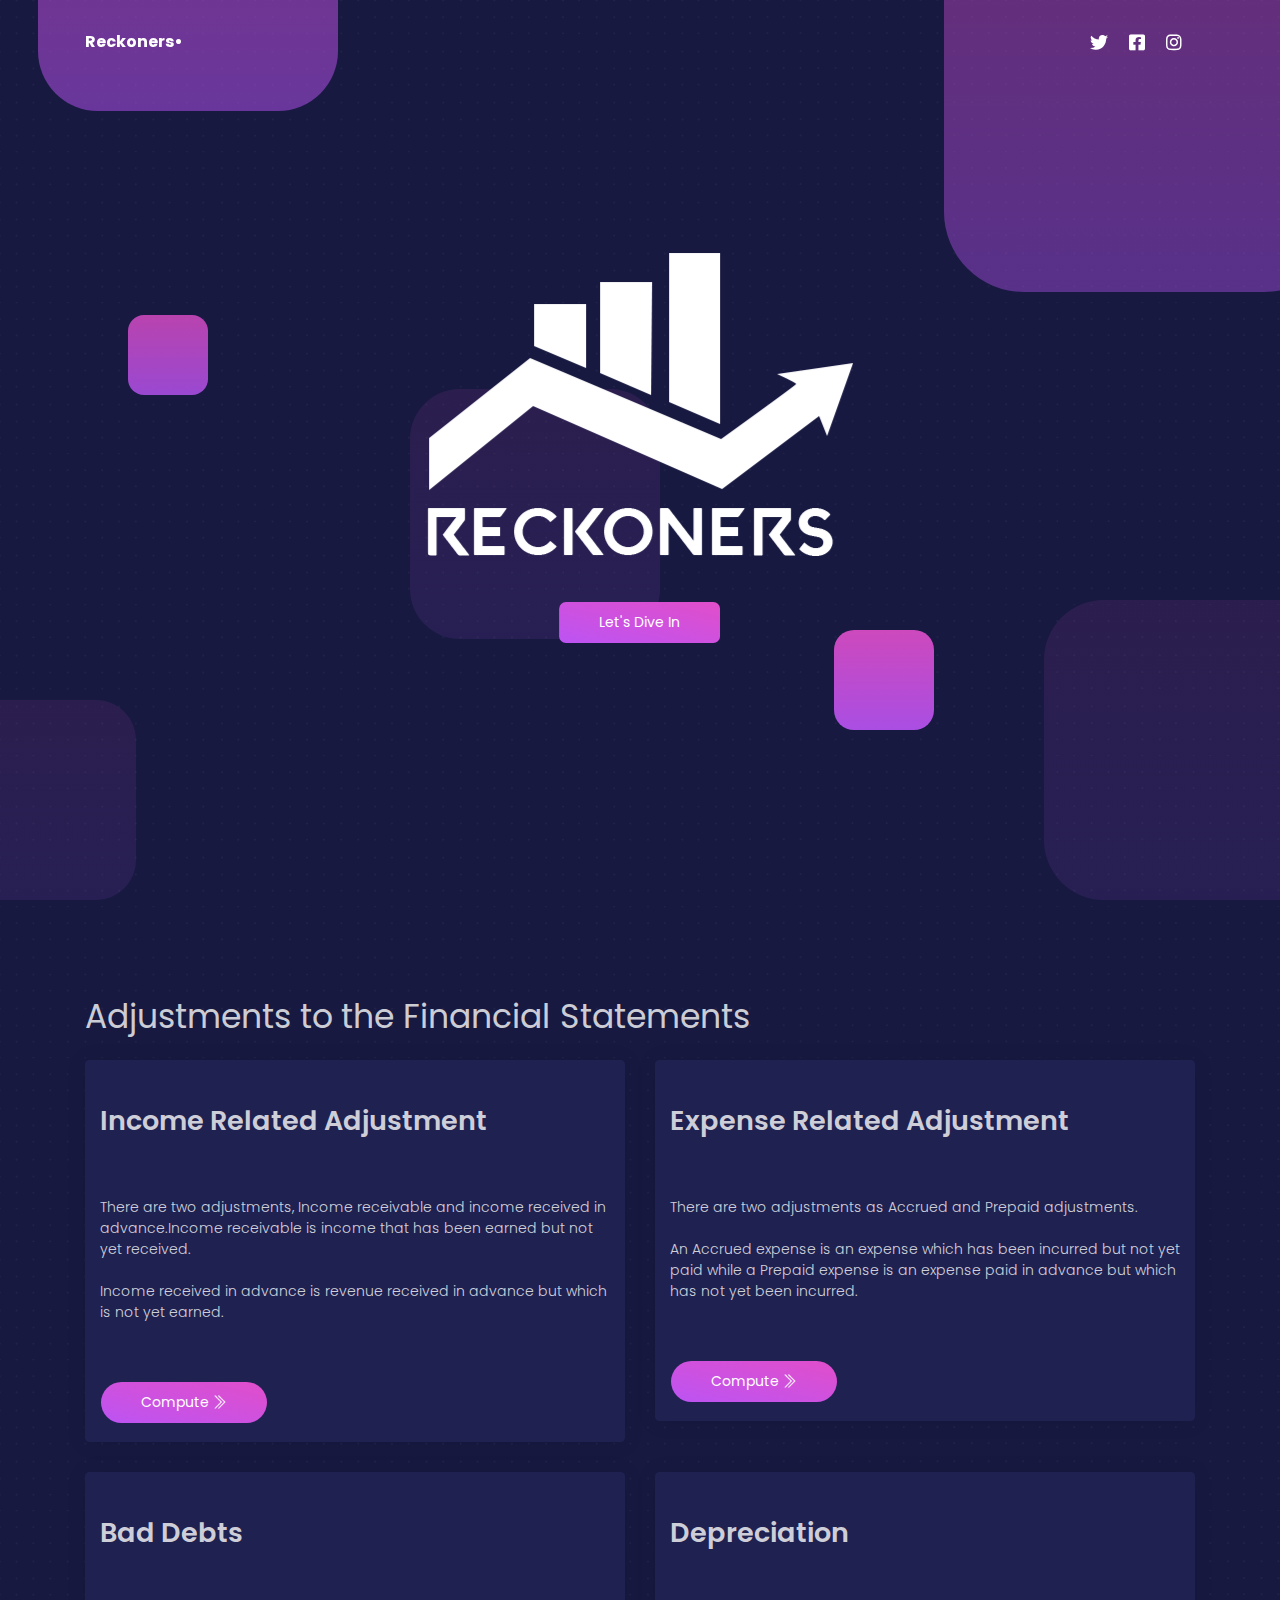
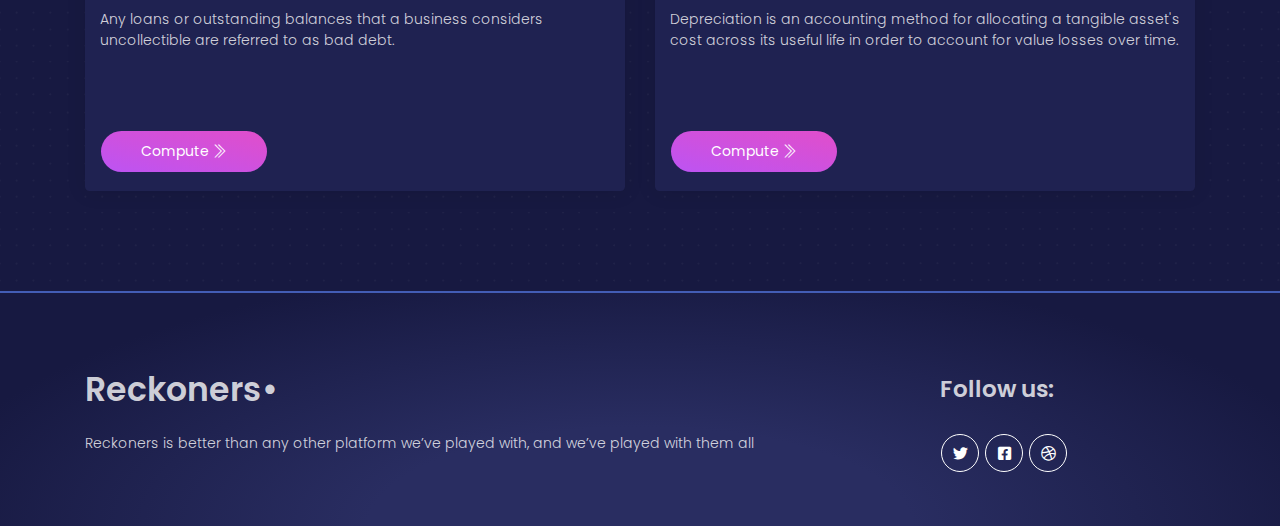
==== commit 027138f5: "Updated IRA and ERA" ====
--- a/index.html
+++ b/index.html
@@ -93,17 +93,21 @@
           <img class="img-fluid" src="assets/reckorners.png"  >
           <br><br><br>
           <!-- <h1 class="h1-seo">Reckoners</h1> -->
-          <!-- <h3>The best free,open source online accounting software</h3> -->         
-            <button class="btn btn-primary">Let's Dive In</button>
+          <!-- <h3>The best free,open source online accounting software</h3> -->    
+          <a href="#start"><button class="btn btn-primary">Let's Dive In</button></a>      
+            
         </div>
       </div>
     </div>
     <div class="main">
       <div class="section section-tabs">
         <div class="container">
+         
           <div class="title">
-            <h1 class="mb-3">Adjustments to the Financial Statements</h1>
-          </div>
+            <a id="start"></a>  
+            <h1 class="mb-3">Adjustments to the Financial Statements</h1>   
+          </div>
+        
           <div class="row">
             <div class="col-md-10 ml-auto col-xl-6 mr-auto">
               <!-- Nav tabs -->
@@ -116,10 +120,10 @@
                   <!-- Tab panes -->
                   <div class="tab-content tab-space">
                     <div class="tab-pane active" id="link1">
-                      <p>There are two adjustments as  Accrued and Prepaid adjustments.
-                        <br />
-                        <br/>  An Accrued expense is an expense which has been incurred but not yet paid while a 
-                        Prepaid expense is an expense paid in advance but which has not yet been incurred.</p>
+                      <p>There are two adjustments, Income receivable and income received in advance.Income receivable is income that has been earned but not yet received. 
+                       
+                        <br/>
+                        <br/> Income received in advance is revenue received in advance but which is not yet earned.</p>
                     </div>
                   </div>
                   <a href="Income Related Adjustment form.html">
@@ -141,12 +145,11 @@
                   <!-- Tab panes -->
                   <div class="tab-content tab-space">
                     <div class="tab-pane active" id="link1">
-                      <p>There are two adjustments, Income receivable and income received in advance.
+                      <p> There are two adjustments as  Accrued and Prepaid adjustments.
                         <br />
-                        <br/>Income receivable is income that has been earned but not yet received. 
-                        Income received in advance is revenue received in advance but which is not yet earned.</p>
-                    </div>
-                
+                        <br/>An Accrued expense is an expense which has been incurred but not yet paid while a 
+                        Prepaid expense is an expense paid in advance but which has not yet been incurred.</p>
+                    </div>
                   </div>
                   <a href="Expense Related Adjustment form.html">
                   <button class="btn btn-primary btn-round" type="button">
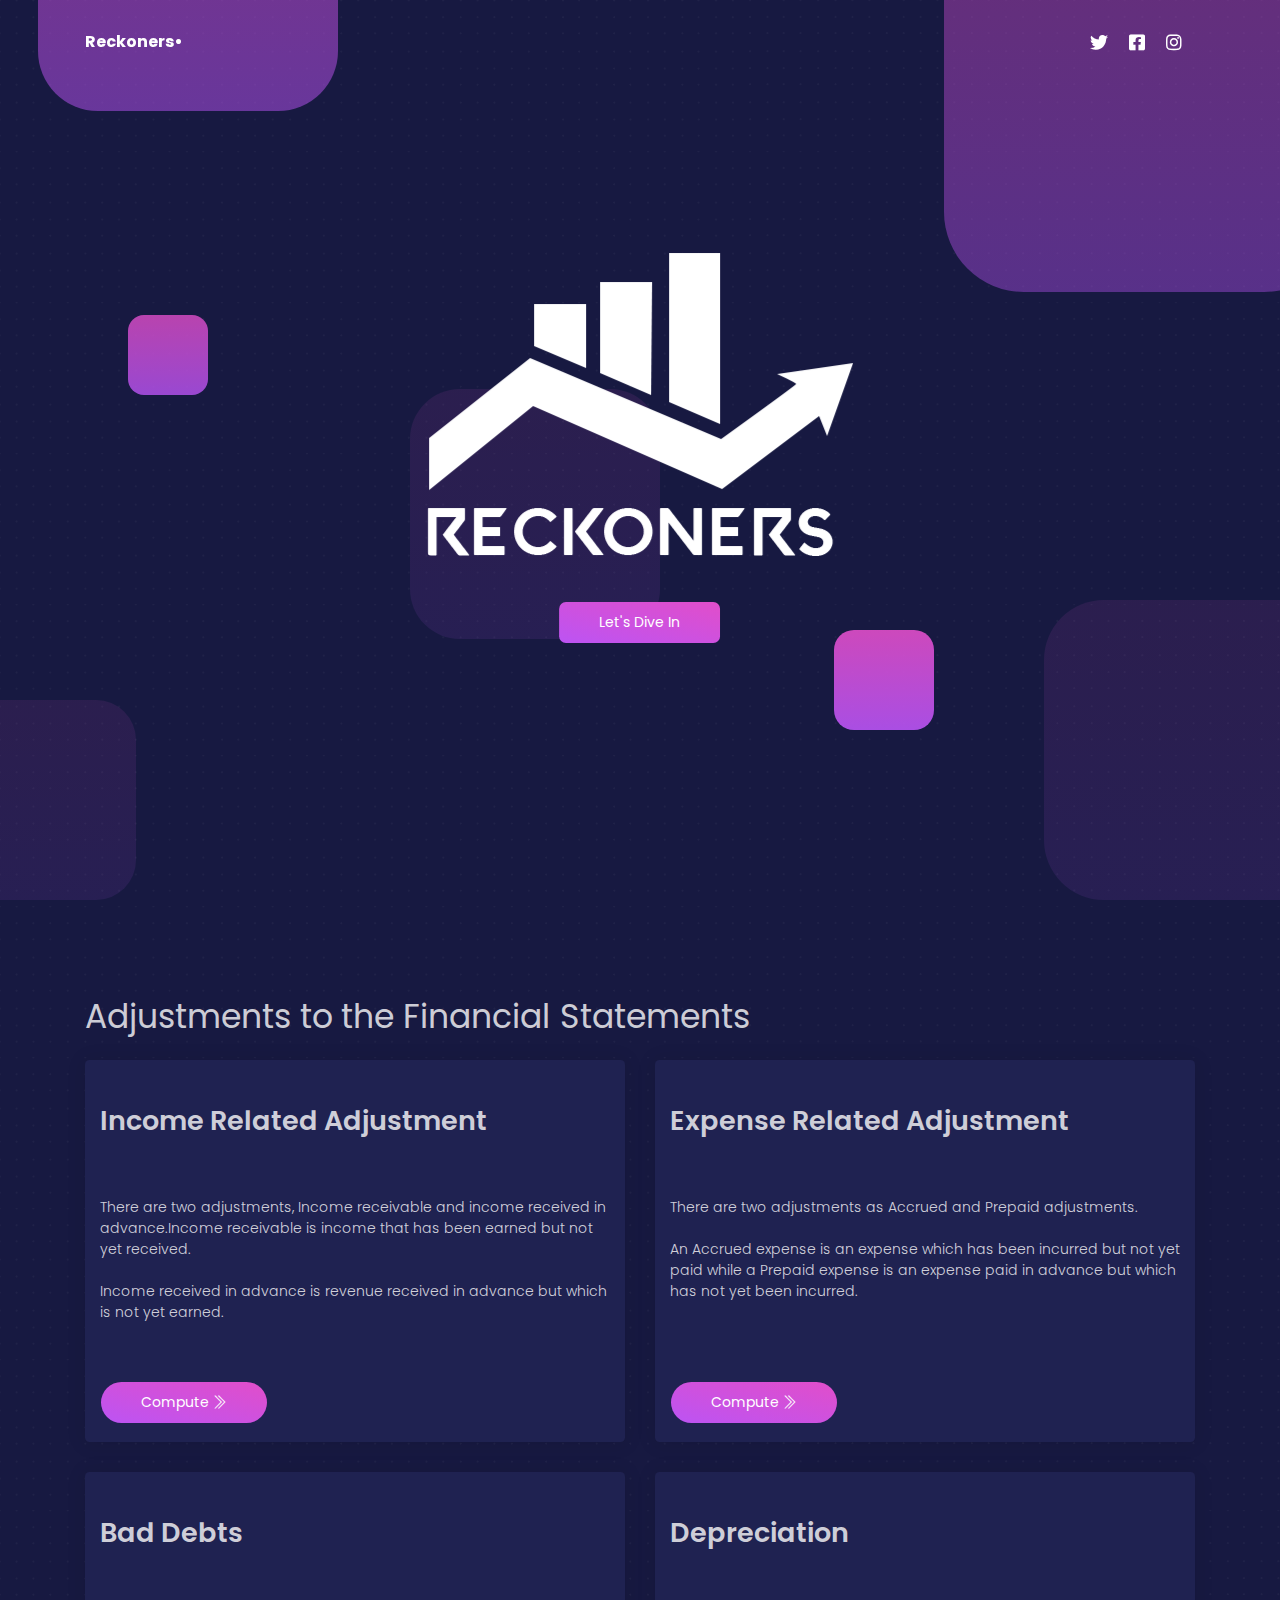
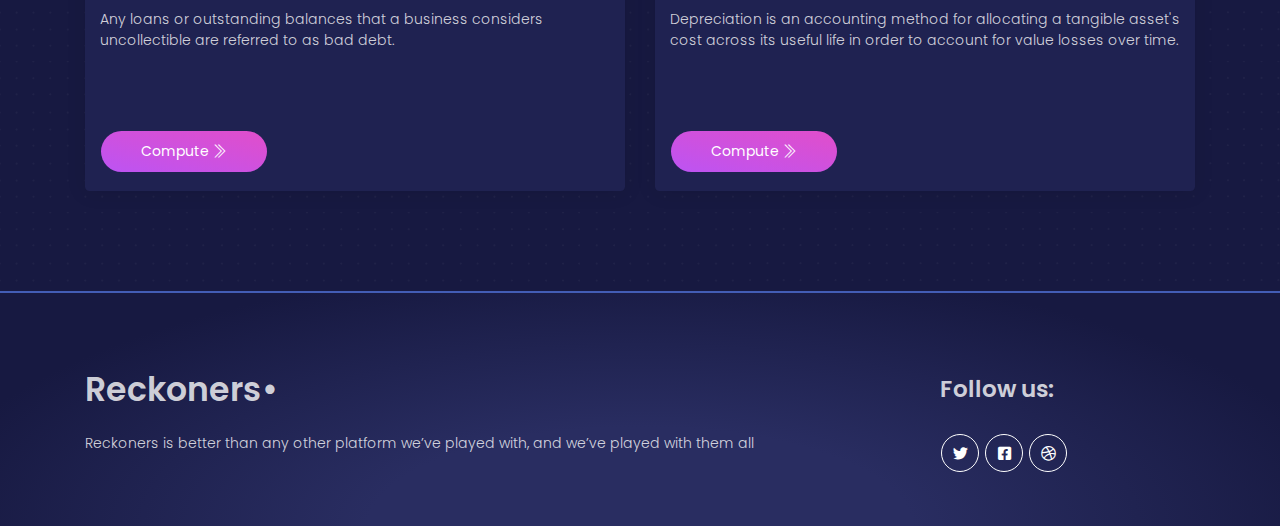
==== commit b4ac139f: "tab barrrr icon updated" ====
--- a/index.html
+++ b/index.html
@@ -5,7 +5,7 @@
   <meta charset="utf-8" />
   <meta name="viewport" content="width=device-width, initial-scale=1, shrink-to-fit=no">
   <link rel="apple-touch-icon" sizes="76x76" href="./assets/img/apple-icon.png">
-  <link rel="icon" type="image/png" href="./assets/img/favicon.png">
+  <link rel="icon" type="image/png" href="./assets/reckorners black.png">
   <title>
     RECKONERS
   </title>
@@ -94,17 +94,18 @@
           <br><br><br>
           <!-- <h1 class="h1-seo">Reckoners</h1> -->
           <!-- <h3>The best free,open source online accounting software</h3> -->    
-          <a href="#start"><button class="btn btn-primary">Let's Dive In</button></a>      
-            
-        </div>
-      </div>
+          <a href="#start"><button class="btn btn-primary">Let's Dive In</button></a>   
+        </div>
+      </div>
+      <a id="start"></a>  
     </div>
+   
     <div class="main">
       <div class="section section-tabs">
         <div class="container">
          
           <div class="title">
-            <a id="start"></a>  
+         
             <h1 class="mb-3">Adjustments to the Financial Statements</h1>   
           </div>
         
@@ -151,6 +152,7 @@
                         Prepaid expense is an expense paid in advance but which has not yet been incurred.</p>
                     </div>
                   </div>
+                  <br>
                   <a href="Expense Related Adjustment form.html">
                   <button class="btn btn-primary btn-round" type="button">
                     Compute
